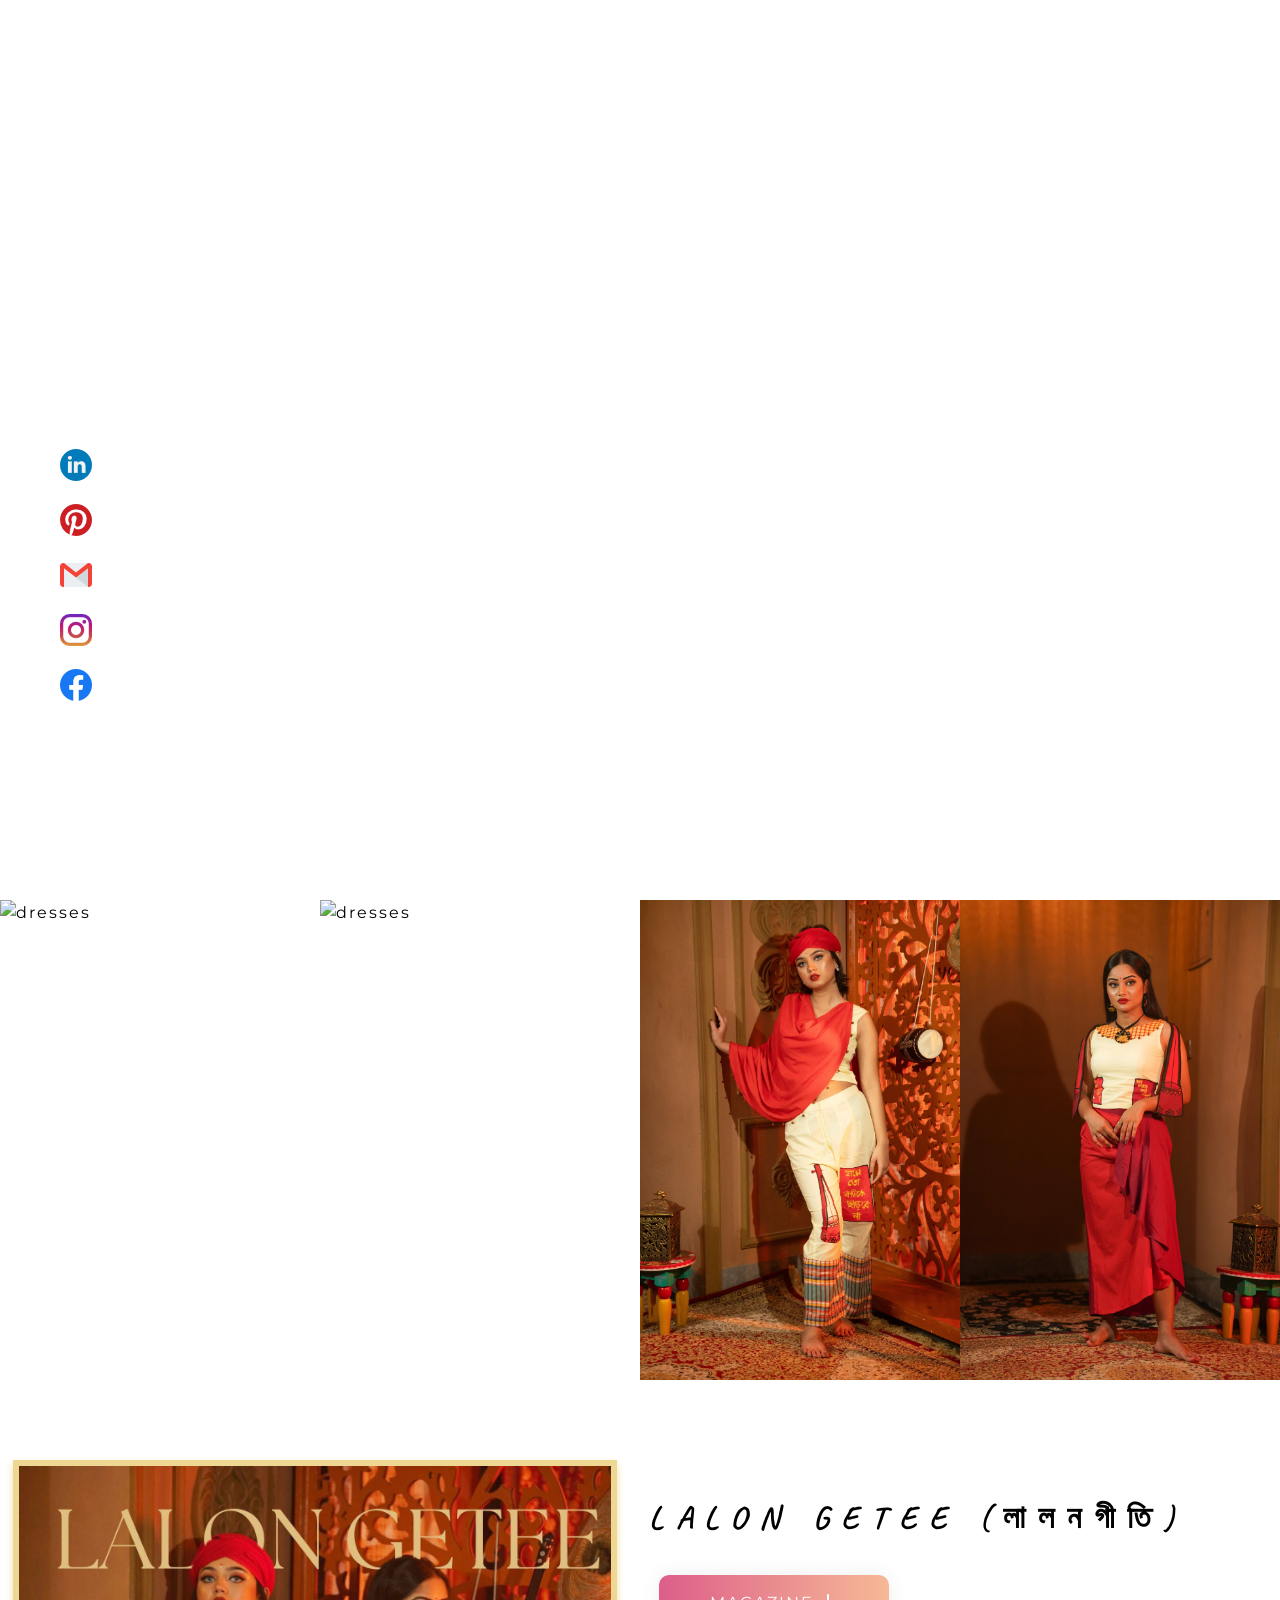
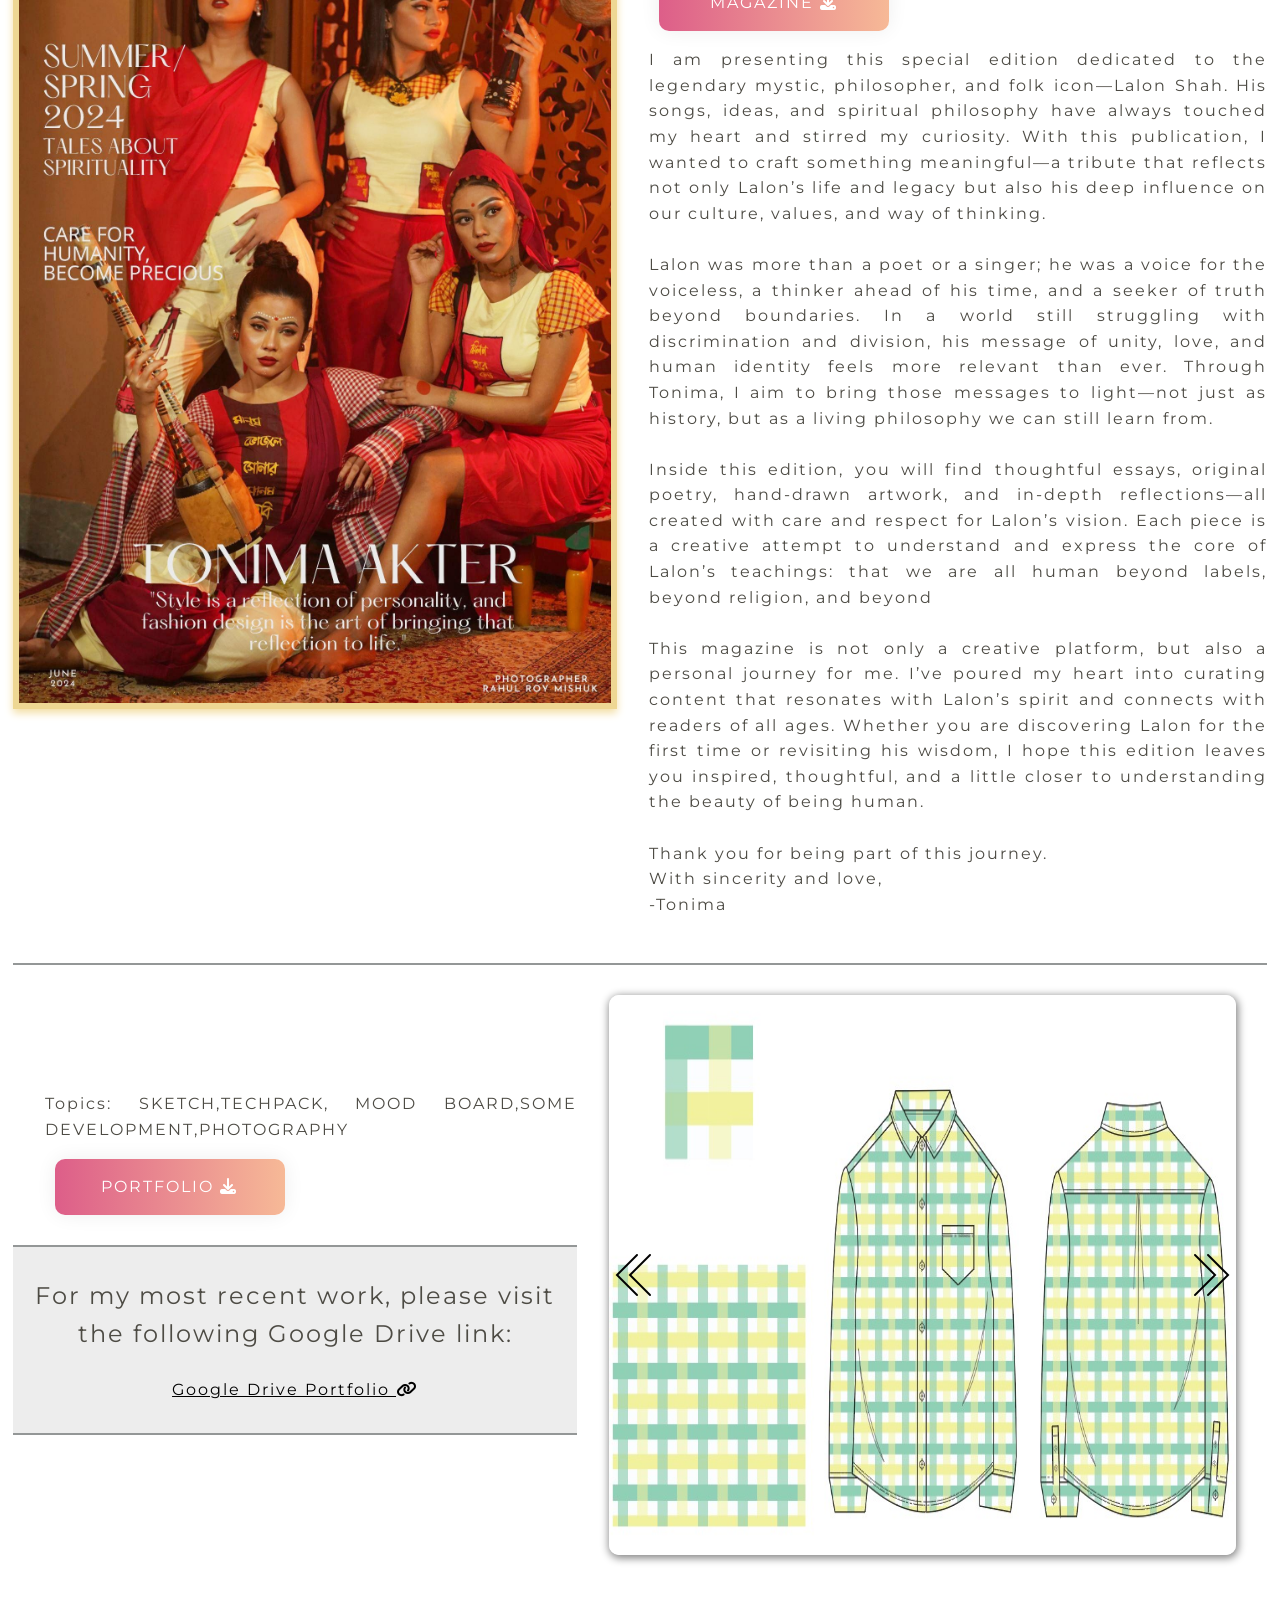
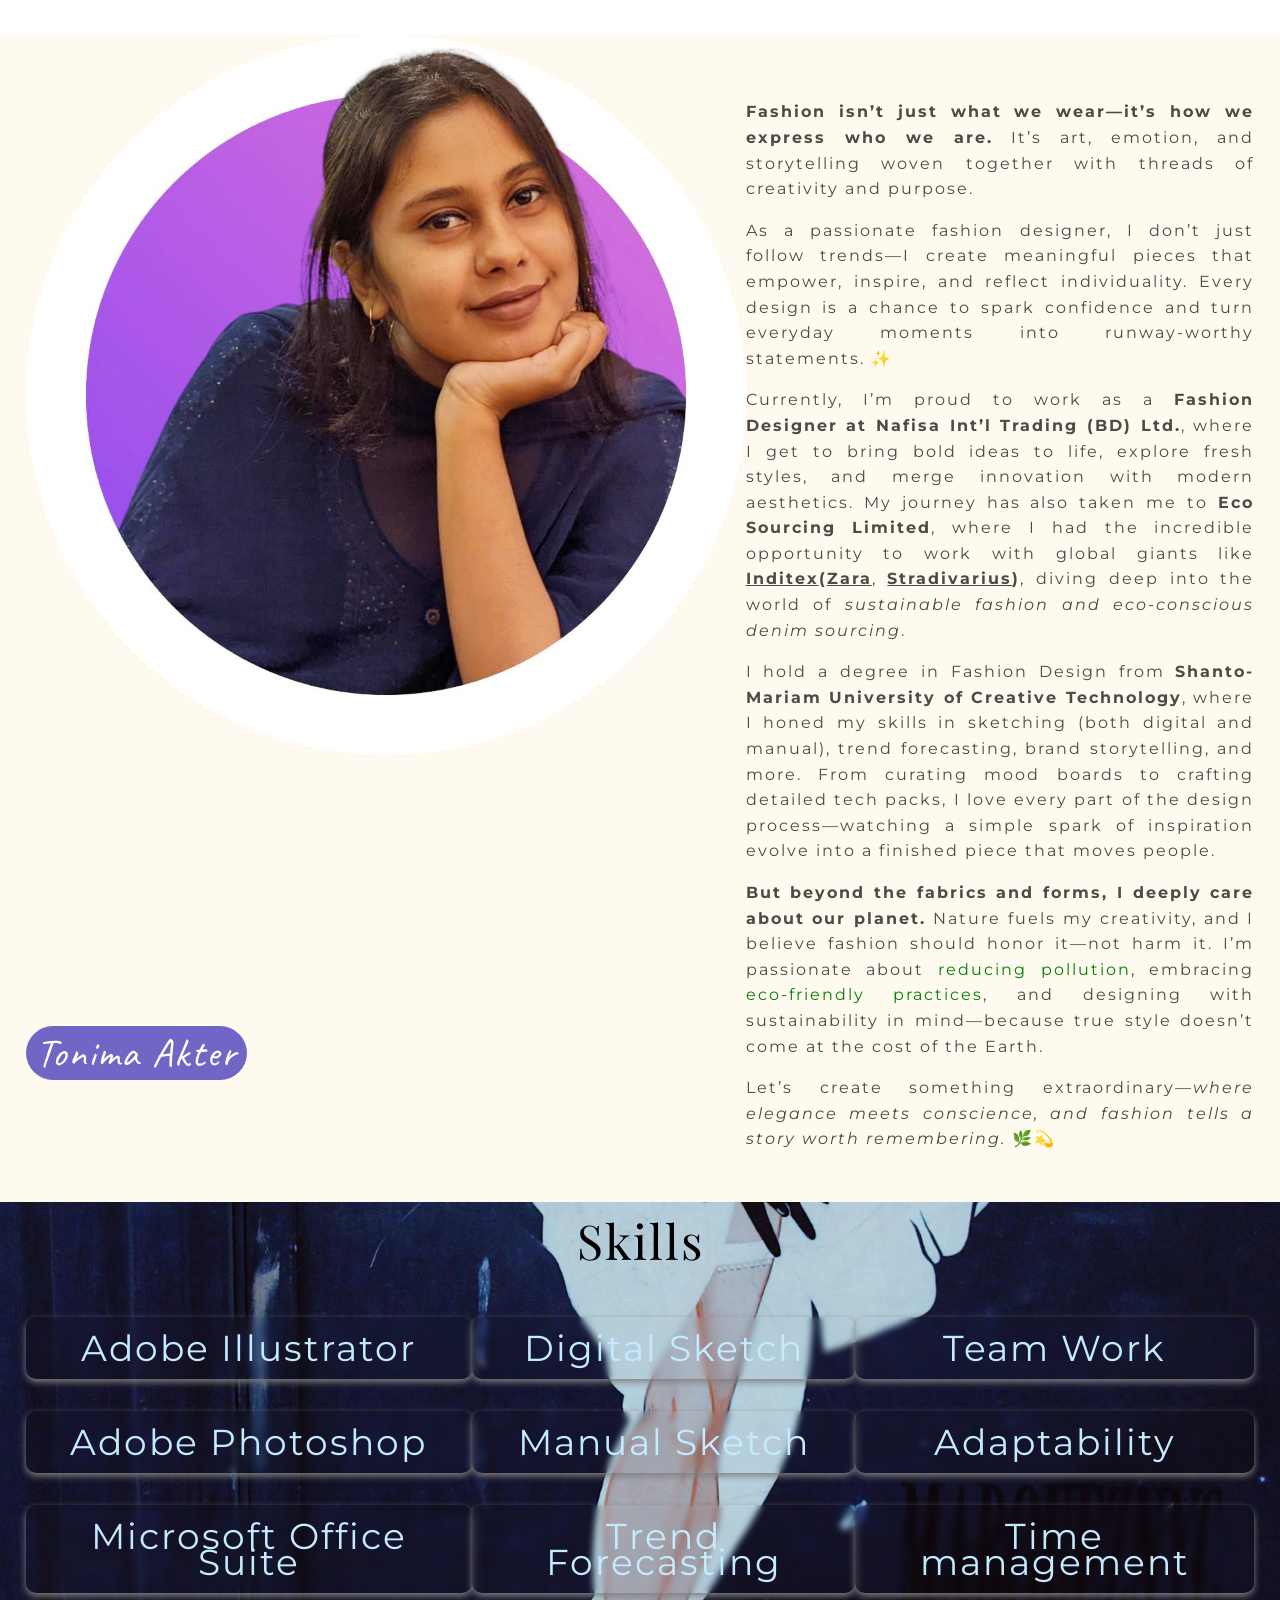
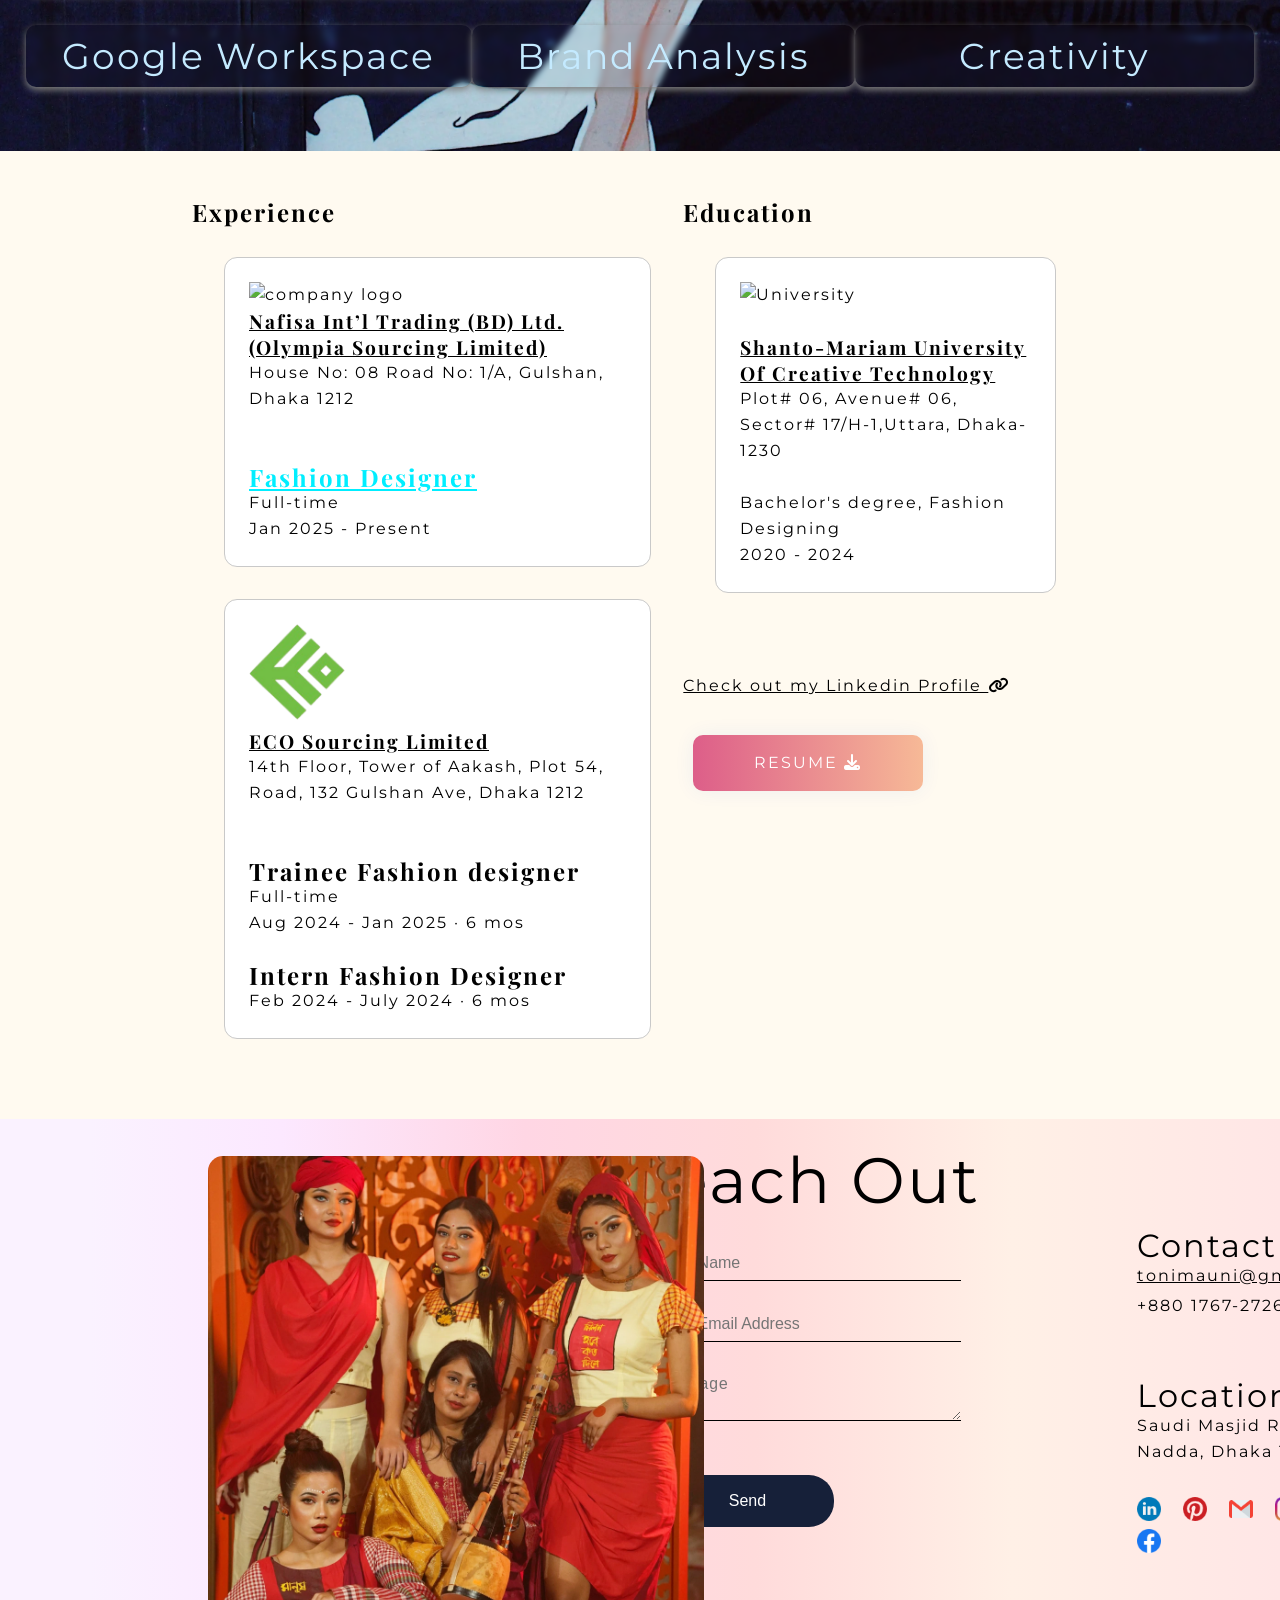
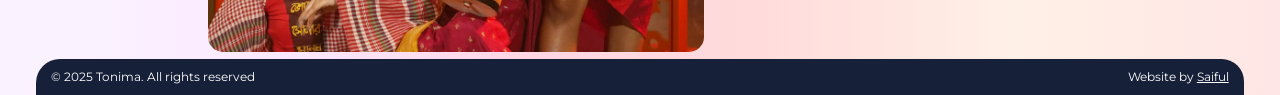
==== index.html @ 394fd393 "preloder added" ====
<!DOCTYPE html>
<html lang="en">
<head>
    <!-- logo in tab -->
    <link rel="icon" type="image/png" sizes="48x48" href="Media/icons/icons8-fashion-100.png">

    <link rel="preload" as="video" href="Media/home-bg.mp4" type="video/mp4">
    <link rel="preconnect" href="https://fonts.googleapis.com">
    <link rel="preconnect" href="https://fonts.gstatic.com" crossorigin>



    <meta name="author" content="Saiful Islam">
    <meta charset="UTF-8">
    <meta name="viewport" content="width=device-width, initial-scale=1.0">
<!-- google font -->
    <link rel="preconnect" href="https://fonts.googleapis.com">
    <link rel="preconnect" href="https://fonts.gstatic.com" crossorigin>
    <link href="https://fonts.googleapis.com/css2?family=Caveat:wght@400..700&family=Montserrat:ital,wght@0,100..900;1,100..900&family=Playfair+Display:ital,wght@0,400..900;1,400..900&family=Roboto:ital,wght@0,100..900;1,100..900&display=swap" rel="stylesheet">

    <!-- font awesome -->
    <link rel="stylesheet" href="https://cdnjs.cloudflare.com/ajax/libs/font-awesome/6.5.1/css/all.min.css">

    <link rel="stylesheet" href="Style/style.css">
    <link rel="stylesheet" href="Style/header.css">
    <link rel="stylesheet" href="Style/footer.css">


    <title>Home</title>
</head>
<body>
    <header id="Pageheader" class="PageheaderClass">
        <div class="head_div">
            <div class="side_nav_btn">
                <button class="menu_btn menu_btn_click "><img src="Media/icons/icons8-menu-50.png" alt="Menu"></button>
                <button class="menu_btn "><img src="Media/icons/icons8-cross-50.png" alt="Menu"></button>
            </div>
            <!-- <div class="header-links">
                <ul class="no-style links-ul nav-dark" id="navbar">
                    <li><a href="#home" class="nav active">Home</a></li>
                    <li><a href="#works" class="nav">Works</a></li>
                    <li><a href="#about" class="nav">About</a></li>
                    <li><a href="#skills" class="nav">Skills</a></li> 
                    <li><a href="#resume" class="nav">Resume</a></li>
                    <li><a href="#contact" class="nav">Contact</a></li>
                </ul>
            </div> -->
        </div>
        <div class="side_nav_div">
            <div>
                <div class="side_bar_div">
                    <img class="side_bar_div" src="Media/side-bar-logo.png" alt="">
                </div>
                <nav class="side_nav">
                    <ul class="no-style">
                        
                        <!-- <li class="side_li"><a class="side_nav_a" href="index.html">Home</a></li> -->
                        <li class="side_li"><a class="side_nav_a" href="/editorial-fashion-shots">Editorial Fashion Shots (Lalon Geetee)</a></li>
                        <li class="side_li"><a class="side_nav_a" href="/university-projects">University Projects</a></li>
                        <li class="side_li"><a class="side_nav_a" href="/sketche">Sketch</a></li>
                        <li class="side_li"><a class="side_nav_a" href="/techpack">Techpack</a></li>
                        <li class="side_li"><a class="side_nav_a" href="/mood-board">Mood Board</a></li>
                        <li class="side_li"><a class="side_nav_a" href="/photography">Photography</a></li>

                    </ul>
                </nav>
            </div>
            <div class="scroll-indicator side_bar_Scroll_indicator"></div>
         </div>
         <div class="block_right_div">

         </div>
    </header> 
    
    <!-- end of header -->


                                                                         <!-- section 1-->
        
    <section class="section" id="home">    
        
        <!-- Comment it because I would like to add some images designed by to -->
         <!-- back to the video bg || Date: 4 April 2025 -->
            <video autoplay loop muted playsinline id="bg-video" preload="none">
                <source src="Media/0427(3).mp4" type="video/mp4">
            </video>


            <div class="text-ontop-video">
                <div>Tonima Akter</div>
                <p class="no-style cursive_text" style="text-align: center;">Fashion Designer</p>
                <blockquote class="quote">
                    "Fashion is not just about clothing; it’s about expressing who you are without saying a word."
                </blockquote>
            </div>
            <div class="logos">
                <div><a target="_blank" href="https://www.linkedin.com/in/tonima-akter/"><img src="Media/icons/linkedin.png" alt=""></a></div>
                <div><a target="_blank" href=""><img src="Media/icons/pinterest.png" alt=""></a></div>
                <div><a target="_blank" href="https://mail.google.com/mail/?view=cm&fs=1&to=tonimauni@gmail.com&su=Hello&body=I%20have%20a%20question."><img src="Media/icons/gmail.png" alt=""></a></div>
                <div><a target="_blank" href=""><img src="Media/icons/instagram.png" alt=""></div>
                <div><a target="_blank" href="https://www.facebook.com/profile.php?id=100056696145197"><img src="Media/icons/facebook.png" alt=""></a></div>
                
            </div>

            <div class="scroll-indicator"><a href="#works">Scroll down</a></div>
        </section>
        
        <!-- preloder -->
        <div id="preloder">
            <!-- fatch preloder -->
        </div>


                                                        <!-- section 2-->
        <section class="section" id="works">
            <!-- new added || Date: 17 April 2025 -->

            <div class="dresses_div_Parent">

                <div class="dresses_div img-container" id="dresses_div_1">
                    <img loading="lazy" src="Media/dresses/1.webp" alt="dresses" class="dress_img ">
                    <div class="dress_name" style="left: 5rem;">
                        <div>সাধনা সংগ্রাম</div>
                        <p class="no-style cursive_text">"The Struggle of Devotion"</p>
                    </div>
                    <!-- <img src="../Media//dresses/11.jpg" alt="dresses" class="dress_img displayNan"> -->
                </div>
                <div class="dresses_div img-container" id="dresses_div_2">
                    <img loading="lazy" src="Media/dresses/2.webp" alt="dresses" class="dress_img">
                    <!-- <img src="../Media//dresses/22.jpg" alt="dresses" class="dress_img displayNan"> -->
                    <div class="dress_name">
                        <div>প্রেম যত্ন</div>
                        <p class="no-style cursive_text">"Nurturing Love"</p>
                    </div>
                </div>
                <div class="dresses_div img-container" id="dresses_div_3">
                    <img loading="lazy" src="Media/dresses/3.webp" alt="dresses" class="dress_img">
                    <!-- <img src="../Media//dresses/33.jpg" alt="dresses" class="dress_img displayNan"> -->
                    <div class="dress_name">
                        <div>বিদ্রোহী বাউল</div>
                        <p class="no-style cursive_text">"The Rebel Baul"</p>
                    </div>
                </div>
                <div class="dresses_div img-container" id="dresses_div_4">
                    <img loading="lazy" src="Media/dresses/4.webp" alt="dresses" class="dress_img">
                    <!-- <img src="../Media//dresses/44.jpg" alt="dresses" class="dress_img displayNan"> -->
                    <div class="dress_name">
                        <div>মনের রঙ</div>
                        <p class="no-style cursive_text">"Color of the Mind"</p>
                    </div>
                </div>


            </div>





            <div class="works-content">
                
                <div class="magazin_section">

                    <div class="magazin">
                        <img loading="lazy" src="Media/preview-min.jpg" alt="">
                    </div>

                    <!-- topic and btn -->
                    <div class="works-texts">
                        <p class="cursive_text" style="color: black;">
                        LALON GETEE (লালনগীতি)
                        </p>
                        <a href="Media/Tonima - Lalon - magazin.pdf" download target="_blank" class="btn-grad">magazine <i class="fa-solid fa-download"></i></a>
                        <p style="text-align: justify;">I am presenting this special edition dedicated to the legendary mystic, philosopher, and folk icon—Lalon Shah. His songs, ideas, and spiritual philosophy have always touched my heart and stirred my curiosity. With this publication, I wanted to craft something meaningful—a tribute that reflects not only Lalon’s life and legacy but also his deep influence on our culture, values, and way of thinking. <br><br>

                            Lalon was more than a poet or a singer; he was a voice for the voiceless, a thinker ahead of his time, and a seeker of truth beyond boundaries. In a world still struggling with discrimination and division, his message of unity, love, and human identity feels more relevant than ever. Through Tonima, I aim to bring those messages to light—not just as history, but as a living philosophy we can still learn from. <br><br>
                            
                            Inside this edition, you will find thoughtful essays, original poetry, hand-drawn artwork, and in-depth reflections—all created with care and respect for Lalon’s vision. Each piece is a creative attempt to understand and express the core of Lalon’s teachings: that we are all human beyond labels, beyond religion, and beyond <br><br>
                            
                            This magazine is not only a creative platform, but also a personal journey for me. I’ve poured my heart into curating content that resonates with Lalon’s spirit and connects with readers of all ages. Whether you are discovering Lalon for the first time or revisiting his wisdom, I hope this edition leaves you inspired, thoughtful, and a little closer to understanding the beauty of being human. <br>
                            <br>
                            Thank you for being part of this journey.
                            <br>
                            With sincerity and love,
                            <br>
                            -Tonima</p>
                
                    </div>

                    

                    <!-- slider -->
                    

                </div>
                
                <hr style="height: 2px; background-color: rgb(148, 151, 151); border: none; margin: 30px 0;">
                
                <div class="techpack-parent">

                                        <div class="techpack_text">

                        <div class="works-texts">
                            <p>
                                Topics: SKETCH,TECHPACK, MOOD BOARD,SOME DEVELOPMENT,PHOTOGRAPHY
                            </p>
                            <a href="Media/Tonima - PORTFOLIO.pdf" download target="_blank" class="btn-grad">Portfolio <i class="fa-solid fa-download"></i></a>
                        </div>
    
                        <div style="background-color: #ededed; text-align: center;">
                            <hr style="height: 2px; background-color: rgb(148, 151, 151); border: none; margin: 30px 0;">
                            <p style="font-size: 1.5em;text-align: center;">
                                For my most recent work, please visit the following Google Drive link: 
                            </p>
                            <a href="" download target="_blank" style="text-decoration: underline;">Google Drive Portfolio <i class="fa-solid fa-link"></i></a>
                            <hr style="height: 2px; background-color: rgb(148, 151, 151); border: none; margin: 30px 0;">
                        </div>

                    </div>
                    
                    <div class="slider-wrapper" id="sliderWrapper">
                        <div class="works-content-img slider" id="slider">
                            <img loading="lazy" src="Media/techpack 1.jpg" alt="model image" class="work-image card">
                            <img loading="lazy" src="Media/techpack 2.jpg" alt="model image" class="work-image card">
                            <img loading="lazy" src="Media/techpack 1.png" alt="model image" class="work-image card">
                            <img loading="lazy" src="Media/techpack 2.png" alt="model image" class="work-image card">
                            <img loading="lazy" src="Media/techpack 3.png" alt="model image" class="work-image card">
                            <img loading="lazy" src="Media/techpack 4.png" alt="model image" class="work-image card">
                            <img loading="lazy" src="Media/techpack 5.png" alt="model image" class="work-image card">
                            <img loading="lazy" src="Media/techpack 6.png" alt="model image" class="work-image card">
                            <img loading="lazy" src="Media/techpack 7.png" alt="model image" class="work-image card">
                            <img loading="lazy" src="Media/techpack 8.png" alt="model image" class="work-image card">
                            <img loading="lazy" src="Media/techpack 9.png" alt="model image" class="work-image card">
                            <img loading="lazy" src="Media/techpack 10.png" alt="model image" class="work-image card">

                        </div>              
                        <div class="nav-buttons">
                            <button onclick="prevSlide()"><img src="Media/icons/icons8-double-left.png" alt=""></button>
                            <button onclick="nextSlide()"><img src="Media/icons/icons8-double-right-50.png" alt=""></button>
                        </div>
                    </div>
                </div>
            </div>
        </section>

                                                                             <!-- section 3-->
        <section class="section" id="about">
            <!-- <div class="head">About</div> -->
            <div class="main-content">
                <div class="about-content ">
                    <div class="profile-img-div">
                        <img src="Media/profile-img.jpg" alt="Profile image" class="profile-img">
                    </div>

                    <div class="about-text">
                        <p><strong>Fashion isn’t just what we wear—it’s how we express who we are.</strong> It’s art, emotion, and storytelling woven together with threads of creativity and purpose.</p>

                        <p>As a passionate fashion designer, I don’t just follow trends—I create meaningful pieces that empower, inspire, and reflect individuality. Every design is a chance to spark confidence and turn everyday moments into runway-worthy statements. ✨</p>

                        <p>Currently, I’m proud to work as a <strong>Fashion Designer at Nafisa Int’l Trading (BD) Ltd.</strong>, where I get to bring bold ideas to life, explore fresh styles, and merge innovation with modern aesthetics. My journey has also taken me to <strong>Eco Sourcing Limited</strong>, where I had the incredible opportunity to work with global giants like <strong><a class="underline" href="https://www.indetex.be/en" target="_blank">Inditex</a></strong><strong>(<a class="underline" href="https://www.zara.com/ww/" target="_blank">Zara</a></strong>, <strong><a class="underline" href="https://www.stradivarius.com/" target="_blank">Stradivarius</a>)</strong>, diving deep into the world of <em>sustainable fashion and eco-conscious denim sourcing</em>.</p>

                        <p>I hold a degree in Fashion Design from <strong>Shanto-Mariam University of Creative Technology</strong>, where I honed my skills in sketching (both digital and manual), trend forecasting, brand storytelling, and more. From curating mood boards to crafting detailed tech packs, I love every part of the design process—watching a simple spark of inspiration evolve into a finished piece that moves people.</p>

                        <p><strong>But beyond the fabrics and forms, I deeply care about our planet.</strong> Nature fuels my creativity, and I believe fashion should honor it—not harm it. I’m passionate about <span style="color: green;">reducing pollution</span>, embracing <span style="color: green;">eco-friendly practices</span>, and designing with sustainability in mind—because true style doesn’t come at the cost of the Earth.</p>

                        <p>Let’s create something extraordinary—<em>where elegance meets conscience, and fashion tells a story worth remembering.</em> 🌿💫</p>
                        
                        <span class="img-name">Tonima Akter</span>
                    </div>
                </div>
                                 
            </div>
        </section>
                                                             <!-- section 4-->
        <section class="section skills_section" id="skills">
            <div class="head">
                Skills
            </div>
            <div class="main-content skill-content">
                <div class="skill skill-1" >
                    <div class="skill_div">
                        <!-- <img src="../Media/icons/illustrator.png" class="skill-icon" alt=""> -->
                        <div>Adobe Illustrator</div>
                    </div>
                    <div class="skill_div">
                        <!-- <img src="../Media/icons/photoshop.png" class="skill-icon" alt=""> -->
                        <div>Adobe Photoshop</div>
                    </div>
                    <div class="skill_div">
                        <!-- <img src="../Media/icons/office.png" class="skill-icon" alt=""> -->
                        <div>Microsoft Office Suite</div>
                    </div>
                    <div class="skill_div">
                        <!-- <img src="../Media/icons/google.png" class="skill-icon" alt=""> -->
                        <div>Google Workspace</div>
                    </div>
                </div>
                <div class="skill skill-2" >
                    <div class="skill_div">
                        <!-- <img src="../Media/icons/fashion-sketch.png" class="skill-icon" alt=""> -->
                        <div>Digital Sketch</div>
                    </div>
                    <div class="skill_div">
                        <!-- <img src="../Media/icons/color-palette.png" class="skill-icon" alt=""> -->
                        <div>Manual Sketch</div>
                    </div>
                    <div class="skill_div">
                        <!-- <img src="../Media/icons/trending.png" class="skill-icon" alt=""> -->
                        <div>Trend Forecasting</div>
                    </div>
                    <div class="skill_div">
                        <!-- <img src="../Media/icons/competitors.png" class="skill-icon" alt=""> -->
                        <div>Brand Analysis</div>
                    </div>
                </div>
                <div class="skill skill-3" >
                    <div class="skill_div">
                        <!-- <img src="../Media/icons/partners.png" class="skill-icon" alt=""> -->
                        <div>Team Work</div>
                    </div>
                    <div class="skill_div">
                        <!-- <img src="../Media/icons/adaptation.png" class="skill-icon" alt=""> -->
                        <div>Adaptability</div>
                    </div>
                    <div class="skill_div">
                        <!-- <img src="../Media/icons/chronometer.png" class="skill-icon" alt=""> -->
                        <div>Time management</div>
                    </div>
                    <div class="skill_div">
                        <!-- <img src="../Media/icons/creativity.png" class="skill-icon" alt=""> -->
                        <div>Creativity</div>
                    </div>
                </div>
            </div>
        </section>


        <section class="section"id="resume">  <!-- section  5 -->
            <div id="resume_div">
                <div class="experienc">
                    <h1>Experience</h1>

                    <div class="experience_info">
                        <div class="company_title">
                            <img src="https://i0.wp.com/janngroup.com.bd/wp-content/uploads/2022/05/Jann_Group.png?fit=508125&ssl=1" alt="company logo">
                            <h5 class="company_name" title="sister concern of JANN Group" style="text-decoration: underline;"><a href="https://nafisabd.com/" target="_blank">Nafisa Int’l Trading (BD) Ltd.</a>   <a href="https://olympiasourcing.com/" target="_blank">(Olympia Sourcing Limited)</a></h5>
                            <span>House No: 08 Road No: 1/A, Gulshan, Dhaka 1212</span>
                        </div>
                        <br><br>
                        <h2 title="Visiting Card" class="current_job">Fashion Designer</h2>
                        <img title="Visiting Card" class="office_card" src="Media/tonima card.png" alt="">
                        <span>Full-time</span><br>
                        <span>Jan 2025 - Present</span>
                    </div>

                    <div class="experience_info">
                        <div class="company_title">
                            <img src="Media/eco logo.png" alt="company logo" style="margin: auto; width: 6rem;">
                            <h5 class="company_name" style="text-decoration: underline;"><a href="https://www.ecosourcing.org/" target="_blank">ECO Sourcing Limited</a></h5>
                            <span>14th Floor, Tower of Aakash, Plot 54, Road, 132 Gulshan Ave, Dhaka 1212</span>
                        </div>
                        <br><br>
                        <h2>Trainee Fashion designer</h2>
                            <span>Full-time</span>
                            <br>
                        <span>Aug 2024 - Jan 2025 · 6 mos</span>
                        
                        <br><br>
                        <h2>Intern Fashion Designer</h2>
                        <span>Feb 2024 - July 2024   · 6 mos</span>
                    </div>
                </div>
                
                <div class="education">
                    <h1>Education</h1>
                    <div class="experience_info">
                        <div class="company_title">
                            <img src="https://smuct.ac.bd/wp-content/uploads/2020/10/SMUCT-Logo-1-Converted.png" alt="University">
                            <br><br><h5 style="text-decoration: underline;" class="company_name"><a href="https://smuct.ac.bd/">Shanto-Mariam University Of Creative Technology</a></h5>
                            <span>Plot# 06, Avenue# 06, Sector# 17/H-1,Uttara, Dhaka-1230</span>
                        </div>
                        <br>
                        <span>Bachelor's degree, Fashion Designing</span>
                        <br>
                        <span>2020 - 2024</span>
                    </div>

                    <div class="resume_download">
                        <a href="https://www.linkedin.com/in/tonima-akter/" style="text-decoration: underline;" target="_blank">Check out my Linkedin Profile <i class="fa-solid fa-link"></i></a>
                        <br><br>
                        <a href="Media/Tonima - Resume.pdf" target="_blank" class="btn-grad">Resume <i class="fa-solid fa-download"></i></a>
                    </div>

                </div>
            </div>
        </section>

        <section class="section" id="contact">  <!-- section  6 -->
            <div class="contact_div">
                <div class="contact_img">
                    <img src="Media/contact img.webp" alt="">
                </div>

                <div class="contact_form">
                    <div class="contact_head">Reach Out</div>

                    <div class="contact_left">
                        <div class="form">
                            <form action="https://formspree.io/f/mldbdroa" method="POST" id="myForm">
                                <!-- <label for="name">Full Name</label> -->
                                <input placeholder="Your Name" type="text" id="name" name="username"  required/>
                              
                                <!-- <label for="email">E-mail</label> -->
                                <input placeholder="Your Email Address" type="email" id="email" name="useremail"  required/>
                              
                                <!-- <label for="message">Message</label> -->
                                <textarea placeholder="Message" id="message" name="usermessage" rows="2" required></textarea>
                              
                                <button type="submit" class="submit_btn">Send</button>
                              </form>
                        </div>
    
                        <div class="contact_info">
                            <div class="email">
                                <div class="contact_info_head">Contact</div>
                                <a href="https://mail.google.com/mail/?view=cm&fs=1&to=tonimauni@gmail.com&su=Hello&body=I%20have%20a%20question." target="_blank" style="text-decoration: underline;">tonimauni@gmail.com</a>
                                <br><span style="display: inline-block;  padding-top: 4px;">+880 1767-272676</span>
                            </div>
    
                            <div class="location">
                                <div class="contact_info_head">Location</div>
                                <span>Saudi Masjid Road, Nadda, Dhaka 1212</span>
                            </div>
                            <div class="social_links">
                                <a target="_blank" href="https://www.linkedin.com/in/tonima-akter/"><img src="Media/icons/linkedin.png" alt=""></a>
                                <a target="_blank" href=""><img src="Media/icons/pinterest.png" alt="">
                                <a target="_blank" href="https://mail.google.com/mail/?view=cm&fs=1&to=tonimauni@gmail.com&su=Hello&body=I%20have%20a%20question."><img src="Media/icons/gmail.png" alt=""></a>
                                <a target="_blank" href=""><img src="Media/icons/instagram.png" alt="">
                                <a target="_blank" href=""><img src="Media/icons/facebook.png" alt=""></a>
                            </div>
                        </div>
                    </div>
                </div>
            </div>
        </section>
        
        <footer id="pageFooter">
            <!-- fetch footer -->
        </footer>

        <!-- script -->
</body>
<script src="javaScript/javascript.js" defer></script>   
<script src="javaScript/header.js" defer></script>   
</html>
---- Style/style.css ----
/* Style the entire scrollbar */
::-webkit-scrollbar {
  width: 4px; /* Vertical scrollbar width */
  height: 4px; /* Horizontal scrollbar height */
}

/* Style the scrollbar track (background) */
::-webkit-scrollbar-track {
  background: rgba(255, 211, 117, 0);
}

/* Style the scrollbar thumb (draggable part) */
::-webkit-scrollbar-thumb {
  background: #b8b8b8; /* Dark gray color for the thumb */
  border-radius:10%; /* Rounded corners for the thumb */
}

/* Style the thumb when hovered */
::-webkit-scrollbar-thumb:hover {
  background: #555; /* Darker thumb color when hovered */
}

/* Optional: Change the scrollbar corner (where horizontal and vertical meet) */
::-webkit-scrollbar-corner {
  background: #ffffff00; /* Same as track color */
}

html {
scroll-behavior: smooth;
overscroll-behavior: contain;
}
body {
  margin: 0px;
  padding: 0px;
  /* background-color: #1A2227; */
  counter-reset: rgb(0, 0, 0);
  /* font-family: "Roboto", sans-serif; */
  font-family: "Montserrat", sans-serif;
  overflow-x: scroll;
  /* color: #E0E0E0; */
  
  cursor: url('../Media/cursor.png'), auto;  
  /* scroll-behavior: smooth; */

}
p{
  font-family: "Montserrat", sans-serif;
  letter-spacing: 2px;
  line-height: 1.6;
  /* color: #d9d9d9;
   */
   /* color: black; */
   color: #4d4b44;
   text-align: justify;
}
/* a:hover {
  cursor: url('../Media/cursor-link.png'), pointer;
} */
/* cursor design */
/* .cursor-dot{ 
width: 5px;
height: 5px;
background-color: white;
}
.cursor-outlin{
width: 30px;
height: 30px;
border: 2px solid hsla(0, 0%, 100%, 0.5);
}
.cursor-style {
position: fixed;
top: 0;
left: 0;
transform: translate(-50%, -50%);
border-radius: 50%;
z-index: 1;
pointer-events: none;
} */


a {
  all: unset; /* Removes all inherited and default styles */
  text-decoration: none; /* Removes underline */
  color: inherit; /* Uses the parentÃƒÆ’Ã‚Â¢ÃƒÂ¢Ã¢â‚¬Å¡Ã‚Â¬ÃƒÂ¢Ã¢â‚¬Å¾Ã‚Â¢s text color */
  cursor: pointer; /* Keeps the clickable behavior */
  /* text-shadow: 0 0 3px black; */
}
.underline {
  text-decoration: underline;
}
button {
  background: none;
  border: none;
  box-shadow: none;
  padding: 0;
  margin: 0;
  font: inherit;
  color: inherit;
  outline: none;
  cursor: pointer;
  appearance: none;
}

/* Clean hover/focus/active states */
button:hover,
button:focus,
button:active {
  background: none;
  border: none;
  box-shadow: none;
  outline: none;
}
button img {
  display: block;
  pointer-events: none; /* ensures the image doesnâ€™t block button clicks */
}

.active {
  color: #0ef;
}

.links-ul > li {
  display: inline;
  padding: 0 1rem;
}

/* end of header */
/* ````````````````````````section Home ```````````````````````````` */

                      /* Video bg*/
#bg-video {
  position: relative;
  top: 0;
  left: 0;
  width: 100%;
  height: 100%;
  object-fit: cover; /* Ensures it covers the screen */
  z-index: -1; /* Sends it behind other content */
  /* opacity: 0.9; */
}
.text-ontop-video{
  position: absolute;
  top: 50%;
  left: 50%;
  transform: translate(-50%, -50%); /* Center text */
  color: white;
  /* font-size: 2rem;
  font-weight: bold; */
  text-align: center;
  z-index: 1; /* Ensures text stays above video */
}
.text-ontop-video > div {
  font-family: "Montserrat", sans-serif;
  font-optical-sizing: auto;
  font-style: normal;
  font-size: 4em;
  font-weight: 400;
}
.cursive_text {
  font-family: 'Caveat', cursive;
  /* margin-bottom: 1.6em; */
  font-size: 2em;
  font-weight: bold;
  letter-spacing: 0.4em;
  color: white;
}
.quote {
font-family: "Playfair Display", serif;
font-size: 2em;
letter-spacing: 4px;
}

                      /* main pages */
/* #home {
  background-image: url('../Media/Home Page.jpg');
  background-size: cover;
  background-position: center;
  position: relative;
} */
section#home {
  height: 100vh;
}
.homePage-main {
  width: 100vw;
  height: 100vh;
  /* background-color: black; */
}

.test {
  height: 100vh;
}   

/* scrolling navigation */
a:hover {
transition: 0.5s;
color: #0ef
}

.logos {position: absolute;bottom: 186px;left: 60px;}
.logos {
font-size: 1.8em;
}
.logos div {
padding: 10px 0;
}

section {
  /* height: 100vh; */
  /* transition: background-color 0.5s ease, color 0.5s ease; */
  letter-spacing: 2px;
  line-height: 26px;
}

section:nth-child(odd) {
  background-color:#fffaf0;
}

/* ``````````````section Work````````````````````````````````` */
#works {
  /* background-image: url('../Media/work-img.JPG'); 
  background-size: cover; 
  background-position: center;
  background-repeat: no-repeat; */
  /* height: 265vh !important; */
}

.works-content {
  width: 98%;
  margin: auto;
  padding-bottom: 5rem;
}
.dresses_div_Parent {
  /* cursor: url('../Media/icons/zoom\ in.png'), auto; */
  display: flex;
}

/*Model img hover*/
/* I just remove the 2nd img and add zoom to based img Date: 18 april 2025 */
.img-container {
  position: relative;
  width: 100%;
  max-width: 30rem;
  aspect-ratio: 2 / 3;
  overflow: hidden;
  /* align-items: center; */
}

.dress_img {
  width: 100%;
  height: 100%;
  /* object-fit: cover; */
  pointer-events: auto;
  transition: transform 0.3s ease;
  transform-origin: center center;
}

.dress_name {
  position: absolute;
  z-index: 2;
  color: #000000;
  top: 40rem;
  /* text-align: center; */
  align-items: center;
  left: 8rem;
}
.dress_name > div {

/* font-size: 1rem; */

color: #dab86e;

font-weight: 500;

text-shadow: 0 0 3px black;

font-weight: bolder;

text-align: center;
}
.dress_name> p {
  
font-size: 1em;
  
color: #fee7b5;
}

/* megazin preview image */
.magazin > img {
  width: 37rem;
  border: 6px solid #eed793;
  box-shadow: 0 4px 8px #f3dea3;
}



  

.works-texts {
  /* margin-top: 15rem; */
  /* text-align: center; */
  /* width: 60%; */
  margin-left: 2rem;
}

.magazin_section{
  display: flex;
  justify-content: space-around;
  /* width: 90%; */
  /* margin: auto; */
  margin-top: 5rem;
}

.works-content-img.techpack-div {
  display: flex
;
  justify-content: space-around;
}


.slider-wrapper {
  width: 100%;
  max-width: 50%;
  overflow: hidden;
  position: relative;
  border-radius: 10px;
  margin: 0 auto;
  box-shadow: 1px 2px 8px 1px gray;
  /* height: 45rem; */
}

.slider {
  display: flex;
  transition: transform 0.5s ease-in-out;
  will-change: transform;
}

.card {
  flex: 0 0 100%;
  max-width: 100%;
  /* object-fit: cover; */
  height: 35rem;
}


.nav-buttons {
  position: absolute;
  top: 50%;
  width: 100%;
  display: flex;
  justify-content: space-between;
  transform: translateY(-50%);
  pointer-events: none;
}

.nav-buttons button {
  pointer-events: auto;
  /* background: rgba(0, 0, 0, 0.5); */
  border: none;
  color: white;
  /* padding: 10px 20px; */
  font-size: 20px;
  border-radius: 5px;
  cursor: pointer;
  /* all: unset; */
  cursor: pointer;
}



/* .btn-grad {background-image: linear-gradient(to right, #DD5E89 0%, #F7BB97  51%, #DD5E89  100%)}
.btn-grad {
   margin: 10px;
   padding: 15px 43px;
   text-align: center;
   text-transform: uppercase;
   transition: 0.5s;
   background-size: 200% auto;
   color: white;
   box-shadow: 0 0 20px #eee;
   border-radius: 10px;
   display: block;
   width: 7.3rem;
 }

 .btn-grad:hover {
   background-position: right center; /* change the direction of the change here */
   color: #fff;
   text-decoration: none;
 } */



.Magazinea_pdf {
  display: inline-block;
  border: 1px solid #0ef;
  margin: autos;
  align-items: center;
  padding: 1rem;
  margin-bottom: 1.2rem;
  border-radius: 0.2rem;
  background-color: rgb(222 253 255);
}
.Magazinea_pdf:hover {
  background-color: rgb(4, 83, 88);
  transition: ;
}

.techpack-parent {
  display: flex;
  justify-content: space-evenly;
}
.techpack_text {
  width: 45%;
  margin-top: 5rem;
}

.techpack {
  width: 38rem;
}

/* ``````````````````````section About ```````````````````````` */
h1, h2, h3,h4, h5, h6 .head {
  font-family: "Playfair Display", serif;
  padding: 0;
  margin: 0;
}
section .head {
  font-size: 3em;
  text-align: center;
  padding-top: 25px;
  font-family: "Playfair Display", serif;
  /* margin-bottom: 2rem; */
}
#about {

/* padding-top: 4rem; */

/* height: 200vh; */

/* margin: 3rem 0; */

/* margin-bottom: 6rem; */

/* padding-top: 1rem; */
}
.main-content {
  width: 96%;
  margin: auto;
}

.about-content {
  display: flex;
  justify-content: space-between;
  
}

.img-name {
  background-color: #6f66c5;
  padding: 2px 10px;
  border-radius: 40px;
  font-size: 2.5em;
  font-family: 'Caveat', cursive;
  position: relative;
  top: -8rem;
  left: -45rem;
  color: white;
  /* box-shadow: 1px 3px 7px 0px #dabeff; */
}
.profile-img {
  width: 45rem;
  border-radius: 50%;
}
.about-text {
  margin-top: 3rem;
}
.tonima_img {
  width: 25%; height: auto; border-radius: 8px;
}
.dress_tonima {
  display: flex;
  width: 48%;
  justify-content: space-between;
}
.dress_tonima_img {
  
width: 49%;
  
border-radius: 15px;
}
.tonima_img_last {
  grid-column: span 2; width: 50%; height: auto; border-radius: 8px;
}
.dress_info {
  text-align: justify;
  width: 48%;
  /* margin-top: 5rem; */
}
.Sunset_tonima {
  grid-column: span 2;
  width: 124%;
  height: auto;
  border-radius: 8px;
  height: 34rem;
  object-fit: cover;
  object-position: center;
  /* display: block; */
  /* background: black; */
  /* opacity: 0; */
}


/* ``````````````````````section 3``````````````````````````` */
.skills_section {
  background-image: url('../Media/skill\ bg.webp');
  background-size: cover;      /* Makes the image cover the entire element */
  background-position: center; /* Centers the image */
  background-repeat: no-repeat; /* Prevents repeating the image */
  /* position: static; */
  /* background-attachment: fixed; */
}
.skill-content {
  display: flex;
  justify-content: space-around;
  padding: 2rem 0;
}
.skill div {
  font-size: 36px;
  /* padding-bottom: 5px; */
  /* display: flex; */
  /* margin: 13px; */
  padding: 9px;
  border-radius: 10px;
}
.skill_div {
  /* background-color: rgba(255, 255, 255, 0.2); */
  backdrop-filter: blur(3px);
  -webkit-backdrop-filter: blur(8px);
  box-shadow: 0 3px 7px gray;
  border-radius: 10px;
  padding: 20px;
  margin: 2rem 0;
  color: #c4eaff;
  text-align: center;
  display: flex;
  justify-content: center;
  /* font-weight: bold; */
}
.skill-icon {
  
}

/* ---------------------------section resume 4------------------ */
#resume {
  background: #fffaf0;
}
.experienc {

}
#resume_div {
  width: 70%;
  margin: auto;
  display: flex;
  justify-content: space-between;
  padding: 3rem 0;
}
.experience_info {background: #ffffff;padding: 1.5rem;margin: 2rem;border-radius: 13px;border: 1px solid rgb(201, 201, 201);transition: 0.5s;box-shadow: 0px 0px 0px 0px #fffaf0;}
.experience_info:hover {
  box-shadow: 0px 0px 0px 0px #fffaf0;
  transform: scale(1.01);
  z-index: 3;
}
.company_name{
  
font-size: 1.2em;
}
.company_title img {
  width: 13rem;
}
.resume_download {
  margin-top: 5rem;
}
.office_card {display: none;position: absolute;width: 35rem;box-shadow: 1px 1px 6px 0px gray;left: -251px;}
.current_job {
  text-decoration: underline;
  cursor: url('../Media/cursor-link.png'), pointer;
  color: #0ef;
}



/* `````````````````````Section Contact````````````````````````````` */
#contact{
  background: #faf2ff;
  background: linear-gradient(90deg, rgba(250, 242, 255, 1) 7%, rgba(252, 232, 255, 1) 22%, rgba(255, 214, 228, 1) 41%, rgba(255, 219, 219, 1) 59%, rgba(255, 240, 230, 1) 79%, rgba(255, 230, 230, 1) 100%);
  height: 60vh;
}
.contact_div {
  display: flex;
  justify-content: space-between;
  width: 97%;
  /* background-color: #ffe3ac; */
  /* margin: auto; */
  /* border-radius: 0 0 2rem 2rem; */
}
.contact_img{
 width: 50%;
}
.contact_img img{
  width: 31rem;
  /* height: 100%; */
  position: relative;
  left: 13rem;
  /* border: 2rem solid #fee7b5; */
  top: 37px;
  border-radius: 15px;
}

form {
  font-family: sans-serif;
  /* background-color: #f1ede7; */
  /* padding: 20px; */
  width: 300px;
  /* border-top: 2px solid; */
  /* border-left: 2px solid; */
  /* padding: 1.5rem; */
}

label {
  display: block;
  margin: 20px 0 5px;
  font-weight: 500;
}

input[type="text"],
input[type="email"],
textarea {
  width: 100%;
  border: none;
  border-bottom: 1px solid #000;
  padding: 8px 0;
  background: transparent;
  font-size: 16px;
  outline: none;
  margin: 13px 0px;
}

.submit_btn {
  margin-top: 33px;
  padding: 13px 68px;
  border: none;
  background-color: #162039;
  color: #fff;
  cursor: pointer;
  border-radius: 25px;
}
.submit_btn:hover {
  background: #2b2b2b;
  border: none;
  box-shadow: none;
  outline: none;
}

.contact_left {
  display: flex;
  /* padding-left: 25rem; */
  /* border-left: 2px solid; */
  padding: 2.5rem;
  /* border-top: 1.5px solid; */
}

.contact_form {
  width: 50%;
  margin-top: 3rem;
}
.contact_head {
  font-size: 4em;
  font-family: 'Montserrat';
}
.contact_info {
  margin-left: 11rem;
}

.email {
  margin-bottom: 4rem;
}
.contact_info_head {
  font-size: 2em;
  margin-bottom: 4px;
}

.social_links {
  margin-top: 2rem;
}
.social_links a {
  
margin-right: 1rem;
  
/* font-size: 0; */
}
.social_links a img {
  
width: 1.5rem;
}

/* ````````````````````````````mobile */

@media (max-width: 768px) {
  /* home page */
  body {
    font-size: 11px;
    overflow-x: hidden;
  }
  .text-ontop-video > div {
      /* font-size: 5rem; */
  }
  .text-ontop-video {
      width: 100%;
  }
  .quote {
      margin: 0;
      padding: 0;
  }
  .logos {
      display: flex;
      position: absolute;
      top: 74%;
      left: 13%;
      justify-content: space-evenly;
      height: 3rem;
      width: 70%;
  }
  
  .dresses_div_Parent {
      display: none;
  }
  .magazin_section {
      display: block;
      padding-top: 1rem;
      margin-top: 0;
  }
  .magazin > img {
      display: block;
      width: 90%;
      margin: auto;
  }
  .works-texts {
      margin-left: 0;
      padding: 0 10px;
      text-align: left;
  }
  .cursive_text {
      letter-spacing: 0;
  }
  .btn-grad {
      margin: 0;
  }
  .techpack-parent {
      display: block;
  }
  .techpack_text {
      width: 100%; 
      margin-top: 0;
  }
  .works-content {
      padding-bottom: 2rem;
  }
  .slider-wrapper {
      max-width: 100%;
      
  }
  .card {
      height: 25rem;
  }
  .main-content {
      width: 98%;
  }
  .about-content {
      display: block;
  }
  .profile-img {
      width: 22rem;
  }
  .img-name {
      display: none;
      left: 1rem;
      top: -50rem;

  }
  .about-text {
      margin-top: 0;
      padding: 0 10px;
  }
  .skill-content {
      width: 95%;
      display: block;
      font-size: 11px;
  }
  #resume_div {
      display: block;
      width: 95%;
  }
  .resume_download {
      margin-top: 0;
      /* margin-left: 5rem; */
      width: 66%;
      margin: auto;
  }
  .contact_img {
      width: 100%;
  }
  .contact_img img {
      width: 90%;
      left: 0rem !important;
      margin: auto;
      display: block;
  }
  .contact_div {
      width: 100%;
      display: block;
      left: 0;
      top: 0;
  }
  .contact_form {
      width: 100%;
      margin-top: 3.5rem
  }
  #contact {
      height: auto;
  }
  .submit_btn {
      margin-top: 0;
  }
  .contact_head {
      margin-left: 1rem;
  }
  .contact_left {
      padding: 0rem 0rem;
      display: block;
      width: 85%;
      margin: auto;
  }
  .contact_info {
      margin-left: 0;
      margin-top: 2.5rem;
  }
  .email {
      margin-bottom: 1rem;
  }
  .social_links {
      margin-top: 0.8rem;
      padding-bottom: 0.8rem;
  }
  .experience_info {
      background: #ffffff;
      padding: 1.5rem;
      margin: 10px 0px;
      border-radius: 13px;
      border: 1px solid rgb(201, 201, 201);
      transition: 0.5s;
      box-shadow: 0px 0px 0px 0px #fffaf0;
  }

  /* ``````````````````university projects``````````````````` */
  .university_main_div {
    position: static !important;
    width: 98%;
    margin: auto;
    /* margin-top: 4rem; */
  }
  .dress_tonima {
    display: block;

  }
  .dress_tonima {
    width: 100%;
    padding-top: 75px;
  }
  .dress_tonima_img {
    width: 100%;
  }
  .dress_info {
    
width: 98%;
    
margin: auto;
    
padding-bottom: 1rem;
  }
  footer {
    position: static !important;
  }


  /* ```````````````lalon````````````````````````` */
  
}
---- Style/header.css ----
header {
  position: absolute;
  /* padding: 1.3rem 0 1rem 0px; */
  width: 100%;
  /* color: white; */
  color: black;
  /* font-weight: bold;     */
  z-index: 10;
  /* opacity: 0; */
}
.head_div {
  display: flex;
  justify-content: space-between;
  width: 95%;
  margin: auto;
}
.menu_btn {
  position: absolute;
  left: 4rem;
  top: 0rem;
  opacity: 0;
  pointer-events: none; /* Can't click hidden buttons */
  transition: opacity 0.3s ease;
  border: none;
  background: none;
  z-index: 1;
  background-color: rgba(102, 51, 153, 0);
}
.menu_btn_click {
  opacity: 1 !important;
  pointer-events: auto; /* Can click visible buttons */
  transition: 0.5s;
}
.no-style {list-style: none;margin: 0;padding: 0;margin: 17px 0;}
.links-ul {
  text-align: right;
  width: 100%;
  /* padding-top: 7px; */
  transition: 1s;
  /* margin-right: 141px; */
}
.fix-ul {
  /* padding: 0; */
  width: 100%;
  margin: 0;
}
.nav {
  color: white;
}
/* ````````````side nav``````````````` */
.side_bar_div {
  
width: 100%;
  
/* margin-top: 1rem; */
}
.side_bar_div_img {
  
}
.side_nav_div {
  width: 35%;
  background: #ffffff;
  position: absolute;
  top: 3.3rem;
  height: 100vh;
  overflow: scroll;
  white-space: nowrap;
  transform: scaleX(0);
  transform-origin: left;
  transition: 0.3s;
  opacity: 0;
}
.side_nav_div_visible {
  transform: scaleX(1);
  opacity: 1;
  position: fixed;
  top: 0;
}
.side_nav {
  
width: 78%;
  
margin: auto;
  
margin-top: 3rem;
  
margin: 4rem 0 4rem 6rem;
  
overflow: auto;
}
.side_li {

padding-bottom: 3rem;
}
.side_nav_a {
  position: relative;
  background: none;
  border: none;
  font-size: 20px;
  padding: 10px;
  cursor: pointer;
  color: black;
  overflow: hidden;

/* display: inline-block; */
}
.side_nav_a::after {
  content: '';
  position: absolute;
  left: 0;
  bottom: 0;
  width: 0;
  height: 1px;
  background: rgb(0, 0, 0);
  transition: width 0.5s ease;
}
.side_nav_a:hover::after {
  width: 100%;
}
.block_right_div {
  width: 100%;
  height: 100vh;
  position: absolute;
  right: 0px;
  top: 0;
  transform: scaleX(0);
  transform-origin: right;
  opacity: 0;
  transition: 0.3s;
  background-color: #000000;
  opacity: 0.8;
  z-index: -1;
}
.block_right_div_visible {
  transform: scaleX(1);
  opacity: 0.5;
}
/* js */
.black {
  /* color: black; */
  /* text-shadow: 0 0 3px #ffffff; */
}
.side_bar_Scroll_indicator {
  bottom: 300px !important;
}
.fixed {
  background-image: url("../Media/header bg.png");
  background-size: cover; /* Makes it cover the entire area */
  background-position: center; /* Centers the image */
  background-repeat: no-repeat;
  position: fixed;
  background-color: #873a3a;
  z-index: 3;
  width: 100%;
  transition: 0.8s;
  /* opacity: 1; */
  padding: 1.6rem 0px;
}


a {
  all: unset; /* Removes all inherited and default styles */
  text-decoration: none; /* Removes underline */
  color: inherit; /* Uses the parentÃƒÆ’Ã‚Â¢ÃƒÂ¢Ã¢â‚¬Å¡Ã‚Â¬ÃƒÂ¢Ã¢â‚¬Å¾Ã‚Â¢s text color */
  cursor: pointer; /* Keeps the clickable behavior */
  /* text-shadow: 0 0 3px black; */
}
.underline {
  text-decoration: underline;
}
button {
  background: none;
  border: none;
  box-shadow: none;
  padding: 0;
  margin: 0;
  font: inherit;
  color: inherit;
  outline: none;
  cursor: pointer;
  appearance: none;
}

/* Clean hover/focus/active states */
button:hover,
button:focus,
button:active {
  background: none;
  border: none;
  box-shadow: none;
  outline: none;
}
button img {
  display: block;
  pointer-events: none; /* ensures the image doesnâ€™t block button clicks */
}

.active {
  color: #0ef;
}

.links-ul > li {
  display: inline;
  padding: 0 1rem;
}



.scroll-indicator {
  position: absolute;
  bottom: 30px;
  left: 50%;
  transform: translateX(-50%);
  font-size: 16px;
  color: #ffffff;
  text-align: center;
  animation: bounceText 2s infinite;
}

.scroll-indicator::after {
  content: "";
  display: block;
  width: 8px;
  height: 8px;
  margin: 8px auto 0;
  border-bottom: 2px solid #ffffff;
  border-right: 2px solid #ffffff;
  transform: rotate(45deg);
  animation: bounceArrow 1.5s infinite;
}

@keyframes bounceArrow {
  0%, 20%, 50%, 80%, 100% {
    transform: rotate(45deg) translateY(0);
  }
  40% {
    transform: rotate(45deg) translateY(6px);
  }
  60% {
    transform: rotate(45deg) translateY(4px);
  }
}

@keyframes bounceText {
  0%, 100% {
    transform: translate(-50%, 0);
  }
  50% {
    transform: translate(-50%, 5px);
  }
}



/* btn design */
.btn-grad {background-image: linear-gradient(to right, #DD5E89 0%, #F7BB97  51%, #DD5E89  100%)}
.btn-grad {
   margin: 10px;
   padding: 15px 43px;
   text-align: center;
   text-transform: uppercase;
   transition: 0.5s;
   background-size: 200% auto;
   color: white;
   box-shadow: 0 0 20px #eee;
   border-radius: 10px;
   display: block;
   width: 9rem;
 }

 .btn-grad:hover {
   background-position: right center; /* change the direction of the change here */
   color: #fff;
   text-decoration: none;
 }


@media (max-width: 768px) {

  
  header {
    background-image: url("../Media/header bg.png");
    background-size: auto;
    background-position: center;
    background-repeat: no-repeat;
    position: fixed;
    background-color: #873a3a;
    z-index: 3;
    width: 100%;
    transition: 0.8s;
    /* opacity: 1; */
    padding: 1.6rem 0px;
  }
  .menu_btn img{
    width: 40px;
}
  .menu_btn {
    /* position: fixed !important; */
    top: 0.5rem;
    left: 1rem;
}
.side_nav_div {
  width: 100%;
}
.side_nav {
  width: 90%;
  margin: auto;
  margin-top: 10px;
}
.no-style {
  margin: 0;
}
.side_li {
  padding-bottom: 20px;
}


}

/* Preloader styling */
#preloader {
  position: fixed;
  left: 0;
  top: 0;
  width: 100%;
  height: 100%;
  z-index: 9999;
  background-color: #fff; /* You can change background */
  display: flex;
  justify-content: center;
  align-items: center;
  background: linear-gradient(90deg, rgba(250, 242, 255, 1) 7%, rgba(252, 232, 255, 1) 22%, rgba(255, 214, 228, 1) 41%, rgba(255, 219, 219, 1) 59%, rgba(255, 240, 230, 1) 79%, rgba(255, 230, 230, 1) 100%);

}

/* GIF styling */
.preloader-gif {
  width: 12rem; /* Adjust size */
  /* height: auto; */
}
---- Style/footer.css ----
/* `````````````````````footer``````````````````````` */
footer {
    background: #faf2ff;
    background: linear-gradient(90deg, rgba(250, 242, 255, 1) 7%, rgba(252, 232, 255, 1) 22%, rgba(255, 214, 228, 1) 41%, rgba(255, 219, 219, 1) 59%, rgba(255, 240, 230, 1) 79%, rgba(255, 230, 230, 1) 100%);
    /* position: absolute; */
    /* width: 100%; */
    /* bottom: 0; */
  }
  .footer_div {
    
  background: #162039;
    
  width: 92%;
    
  height: 1rem;
    
  margin: auto;
    
  border-radius: 1.5rem 1.4rem 0rem 0rem;
    
  text-align: center;
    
  color: white;
    
  padding: 10px 15px 10px 15px;
    
  display: flex;
    
  justify-content: space-between;
    
  font-size: 12px;
  }
  .rights_div {
  
  }
  .credits_div {
    
  }
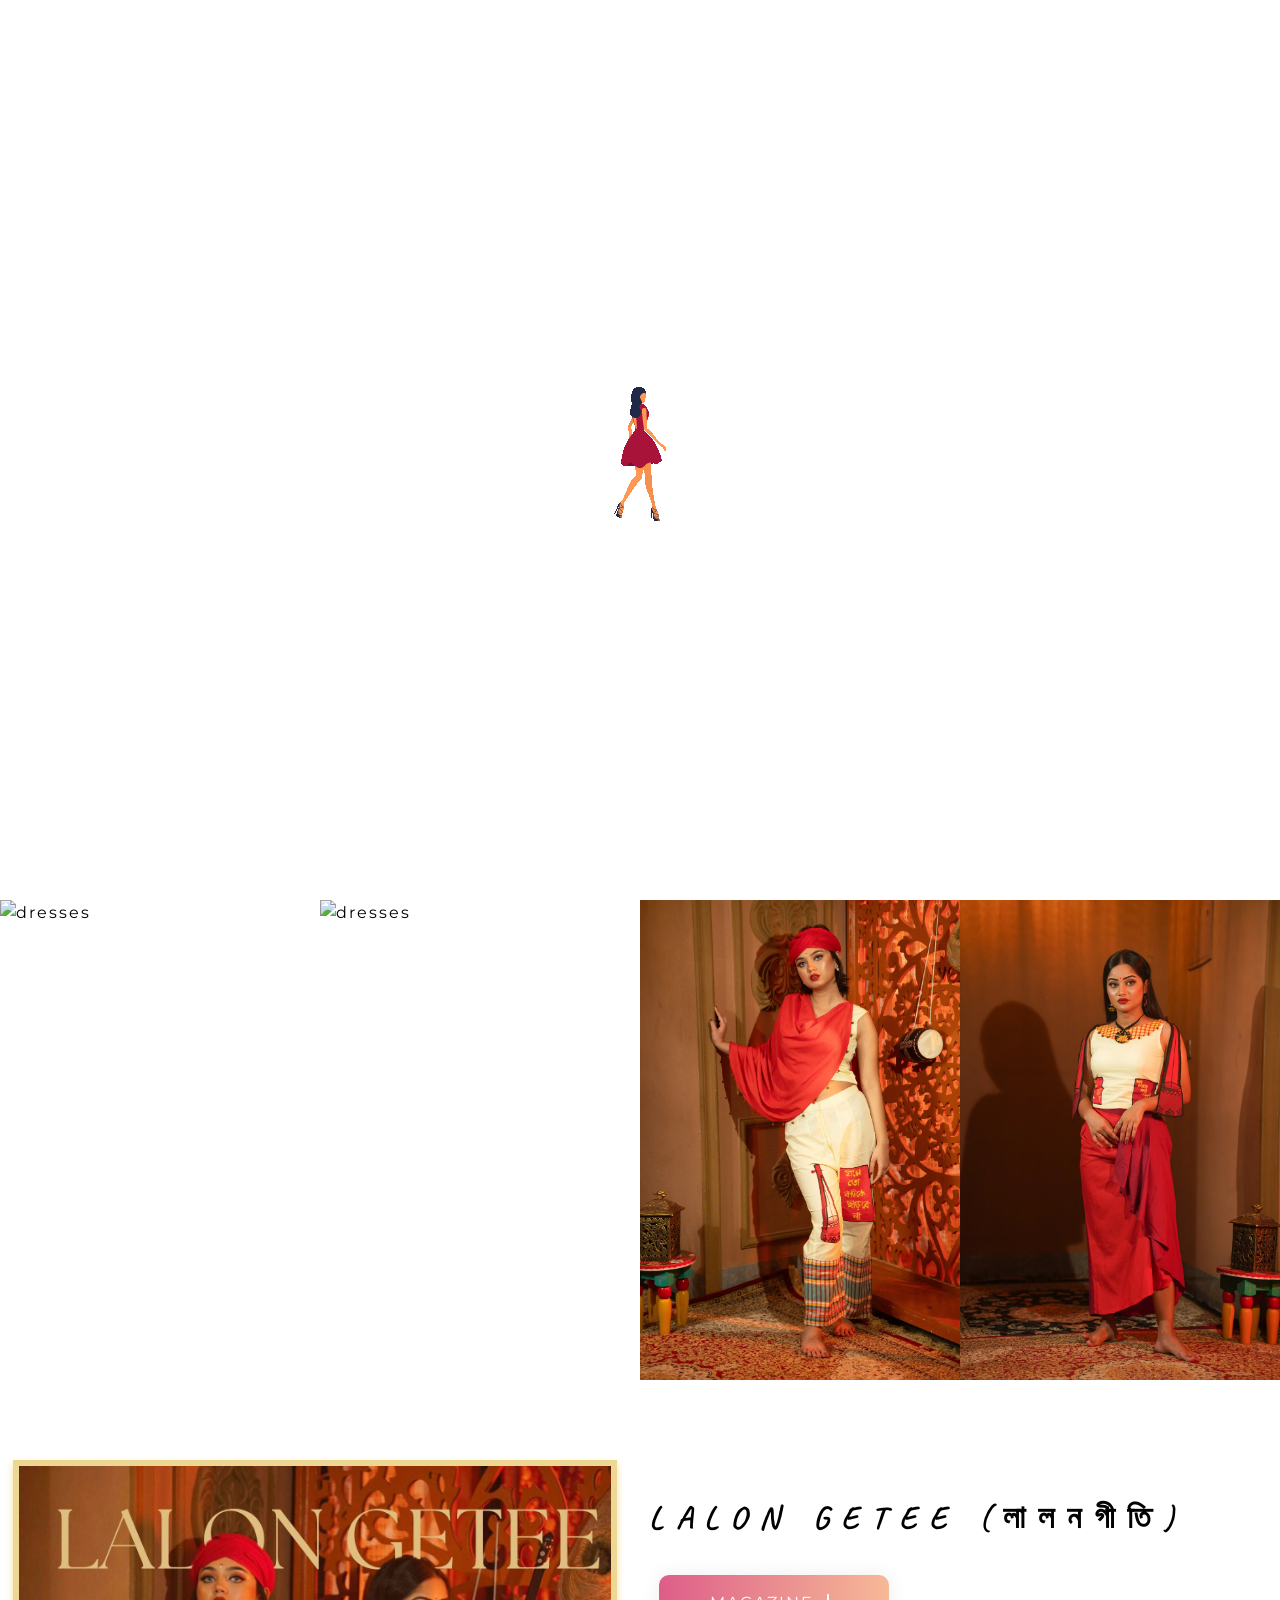
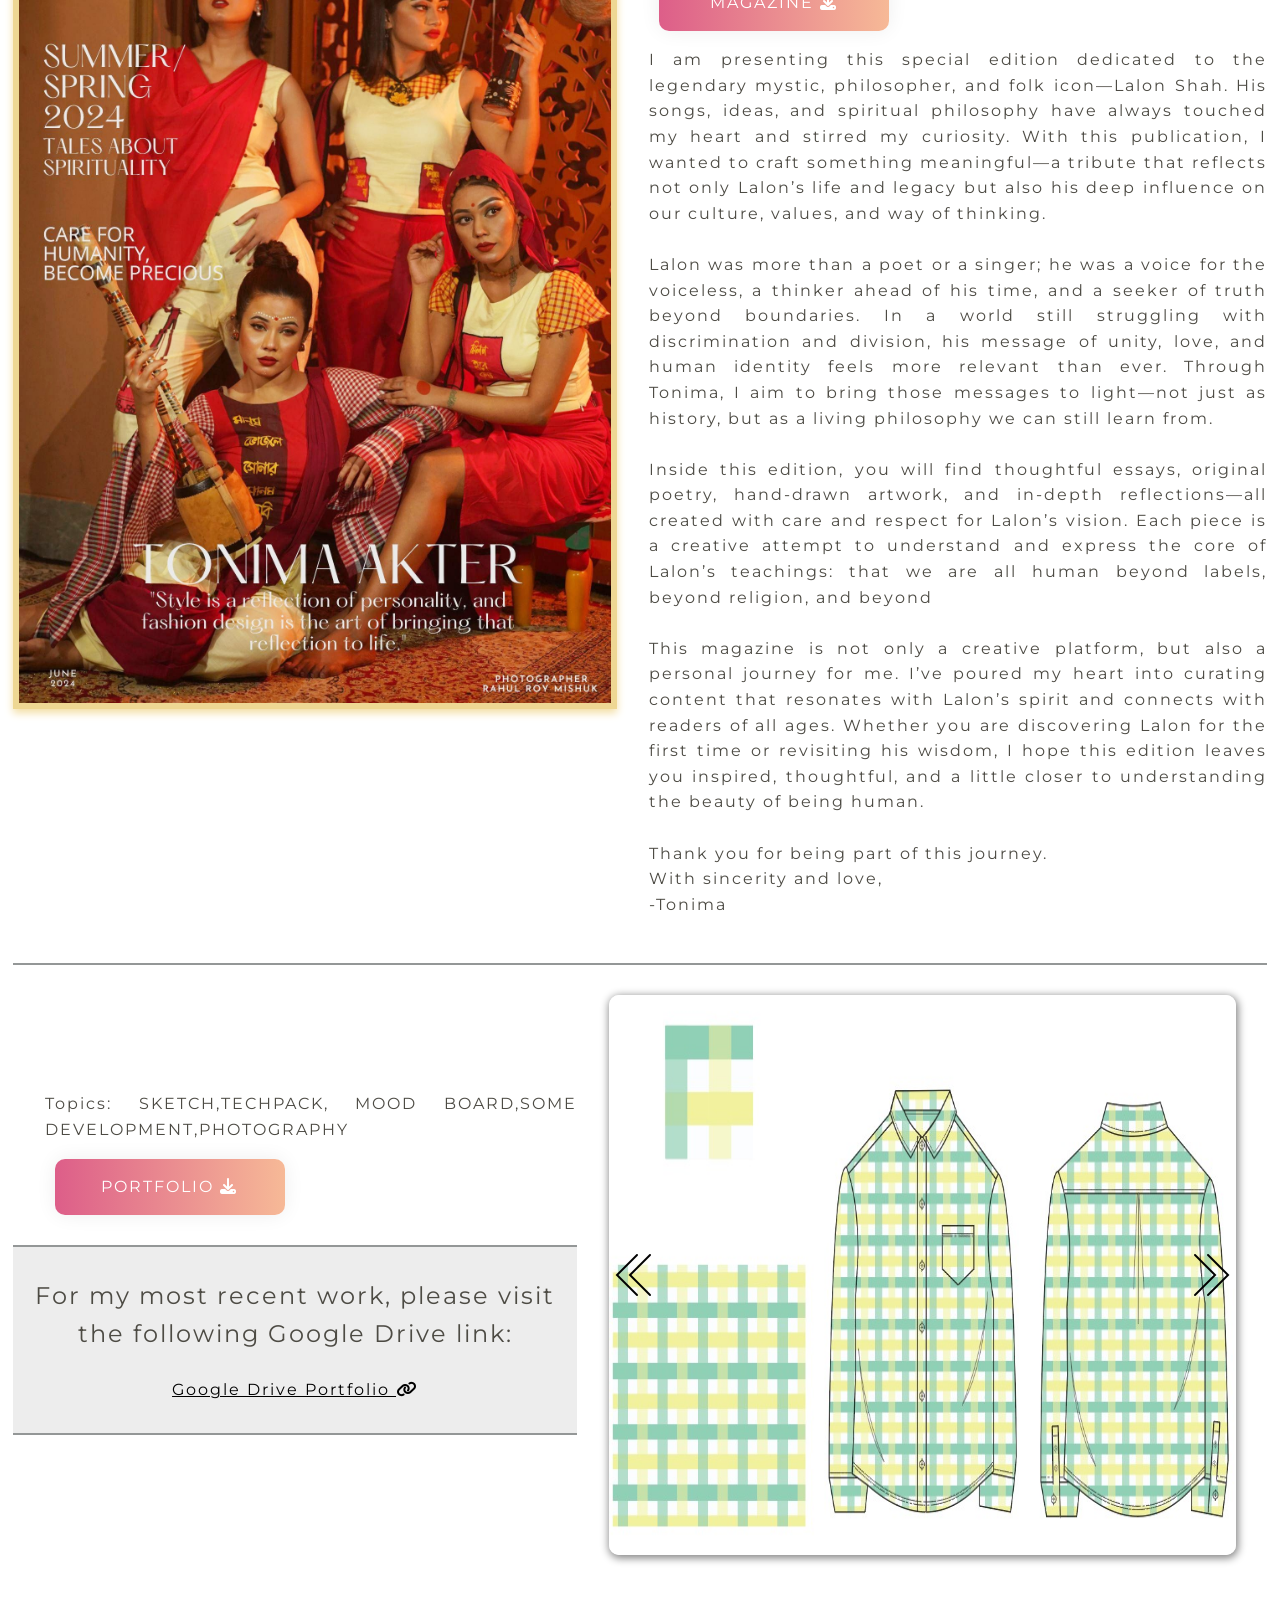
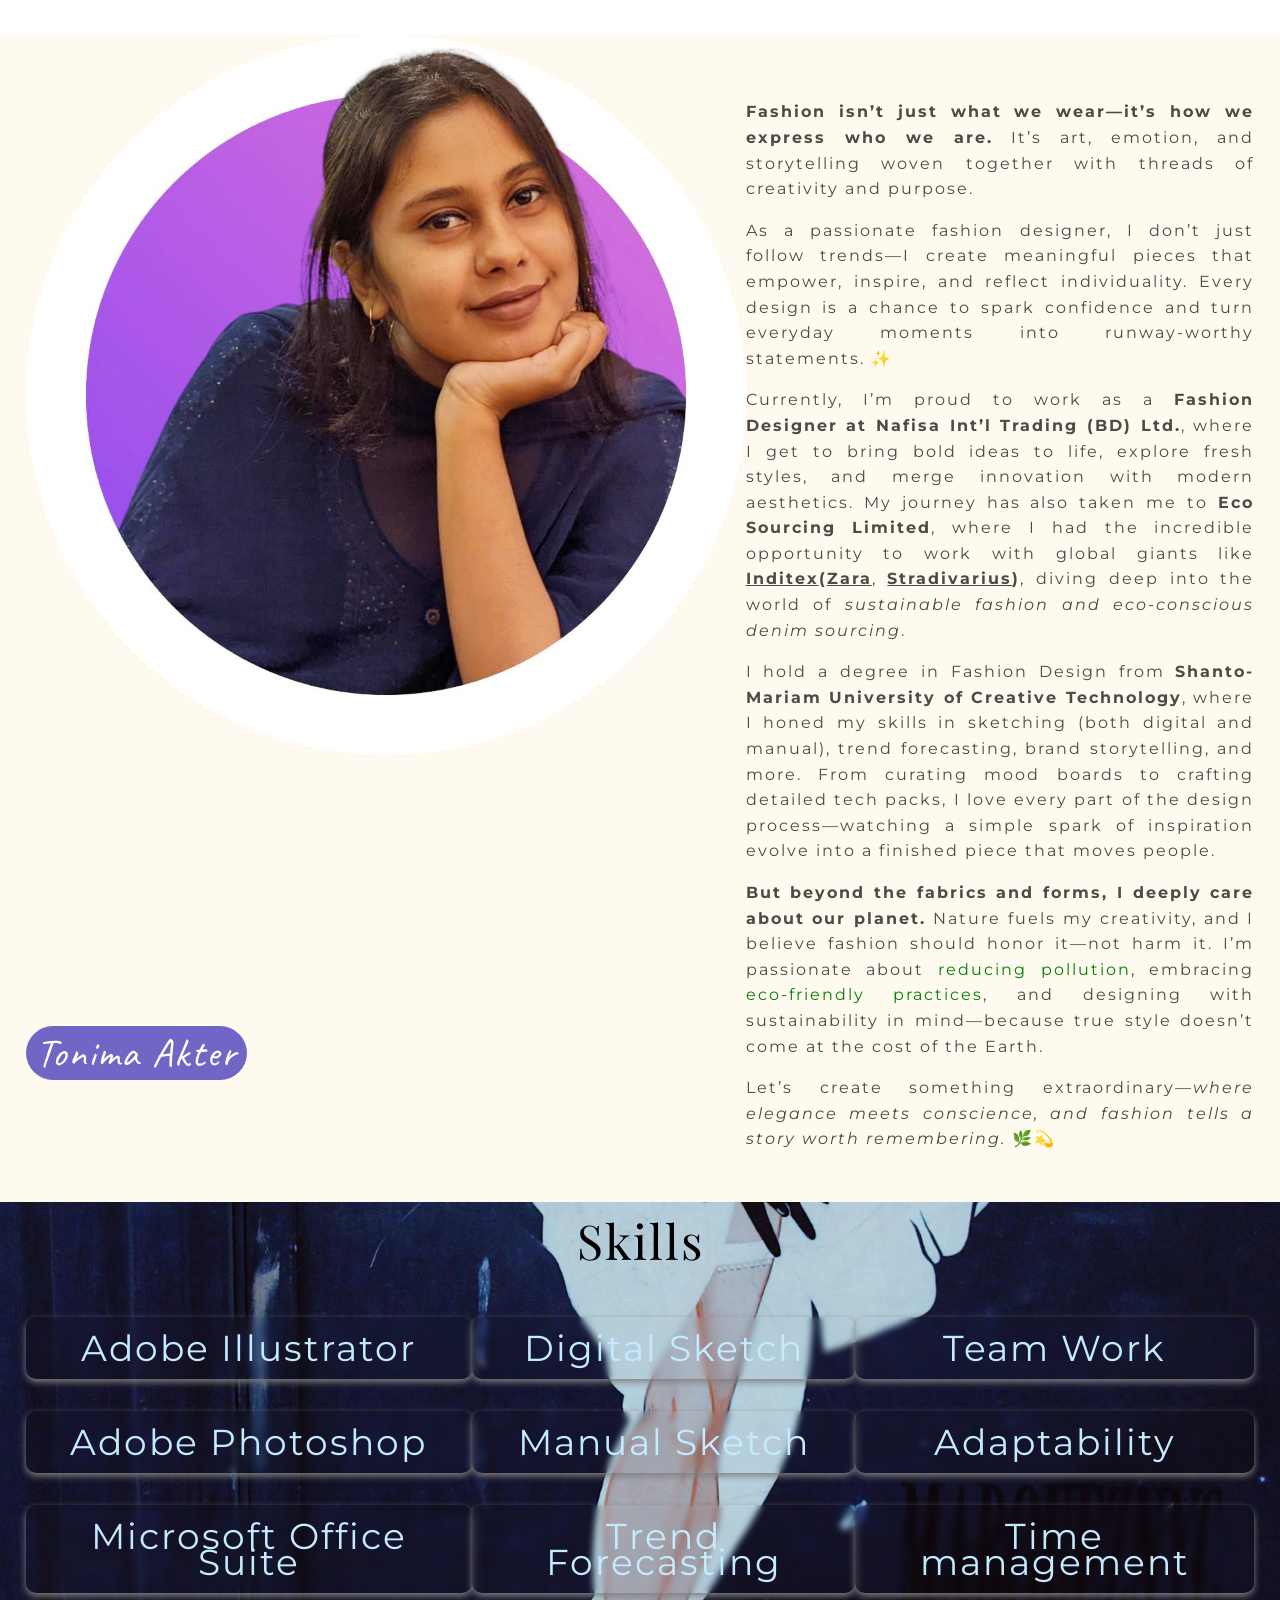
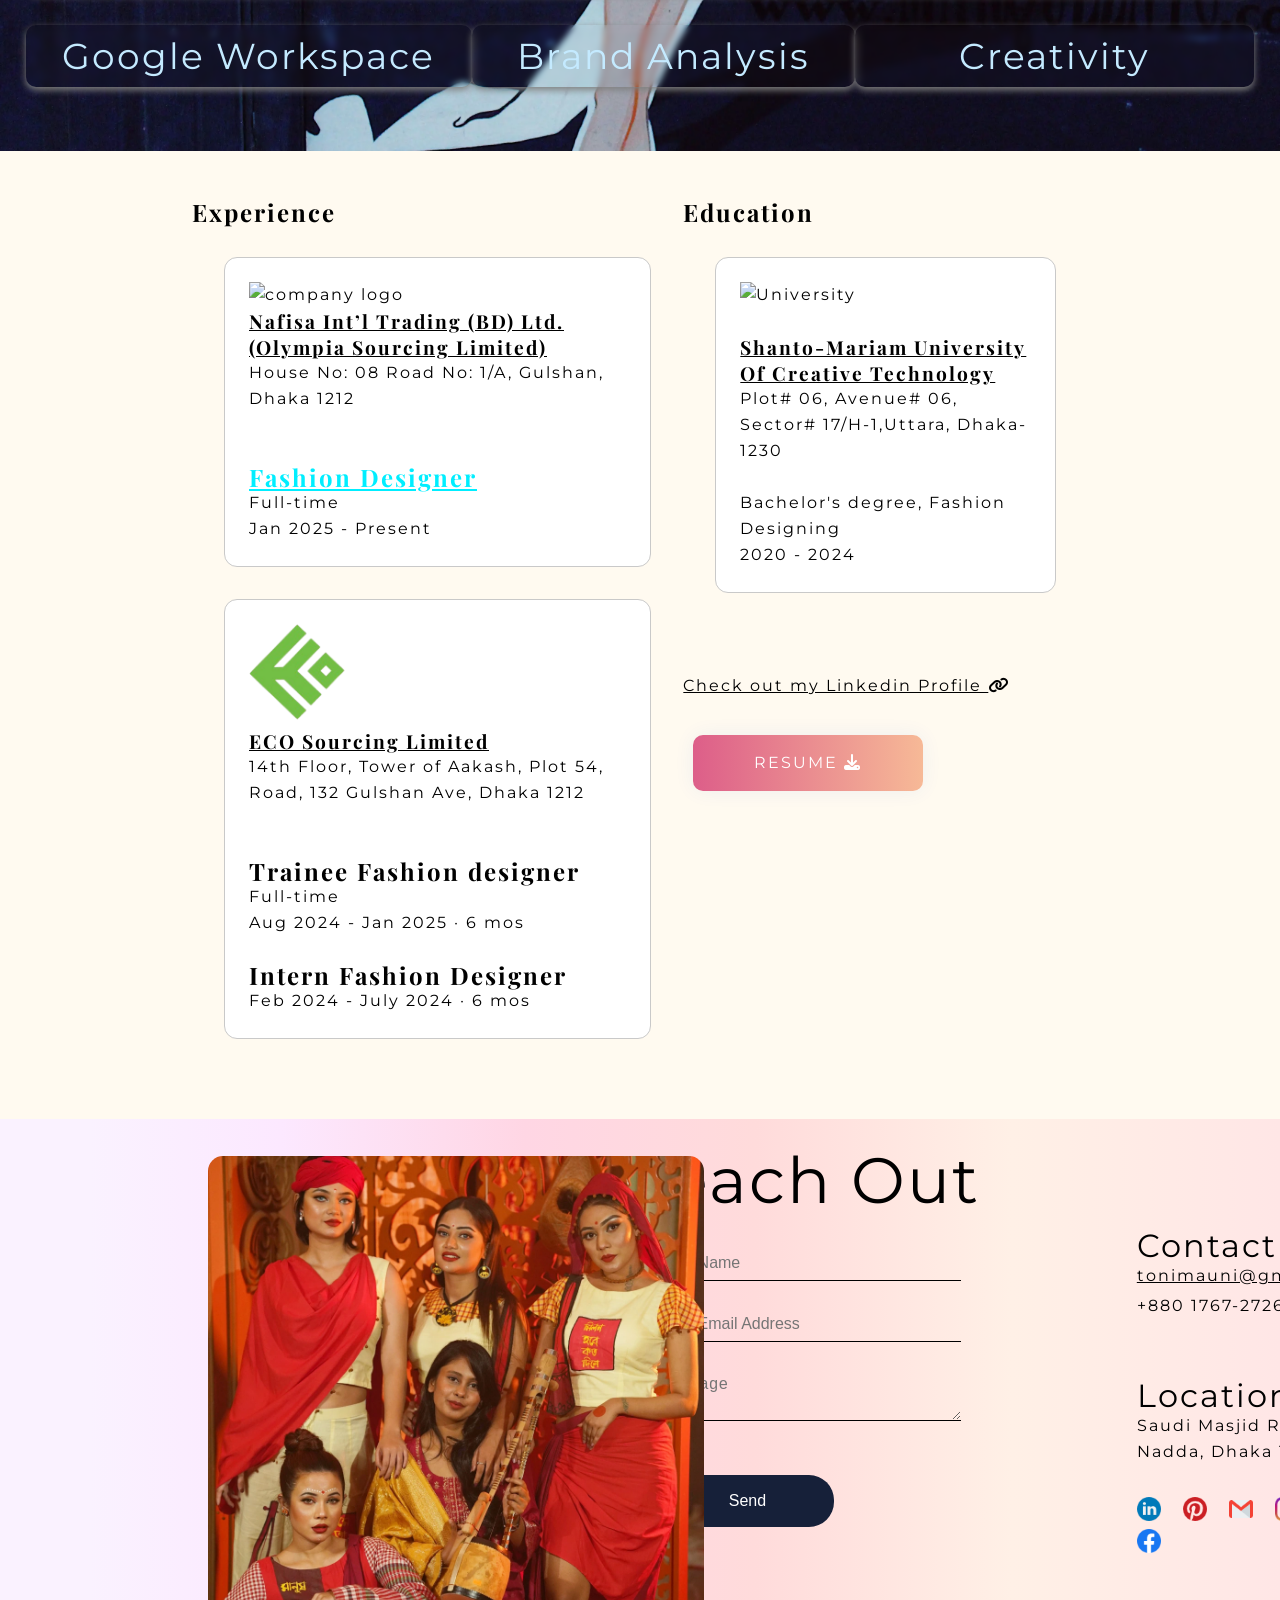
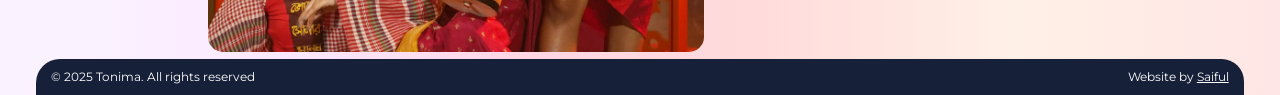
==== commit 49c2b906: "preloder updaed" ====
--- a/index.html
+++ b/index.html
@@ -106,7 +106,7 @@
         </section>
         
         <!-- preloder -->
-        <div id="preloder">
+        <div id="preloder_div">
             <!-- fatch preloder -->
         </div>
 
--- a/Style/header.css
+++ b/Style/header.css
@@ -318,23 +318,24 @@
 }
 
 /* Preloader styling */
+/* Preloader Base */
 #preloader {
   position: fixed;
+  width: 100%;
+  height: 100%;
+  background: #fff;
+  top: 0;
   left: 0;
-  top: 0;
-  width: 100%;
-  height: 100%;
   z-index: 9999;
-  background-color: #fff; /* You can change background */
   display: flex;
   justify-content: center;
   align-items: center;
-  background: linear-gradient(90deg, rgba(250, 242, 255, 1) 7%, rgba(252, 232, 255, 1) 22%, rgba(255, 214, 228, 1) 41%, rgba(255, 219, 219, 1) 59%, rgba(255, 240, 230, 1) 79%, rgba(255, 230, 230, 1) 100%);
-
-}
-
-/* GIF styling */
-.preloader-gif {
-  width: 12rem; /* Adjust size */
-  /* height: auto; */
-}
+  transition: opacity 0.5s ease, transform 0.5s ease;
+}
+
+/* Hiding animation */
+#preloader.hide {
+  opacity: 0;
+  transform: scale(0.8);
+  pointer-events: none;
+}
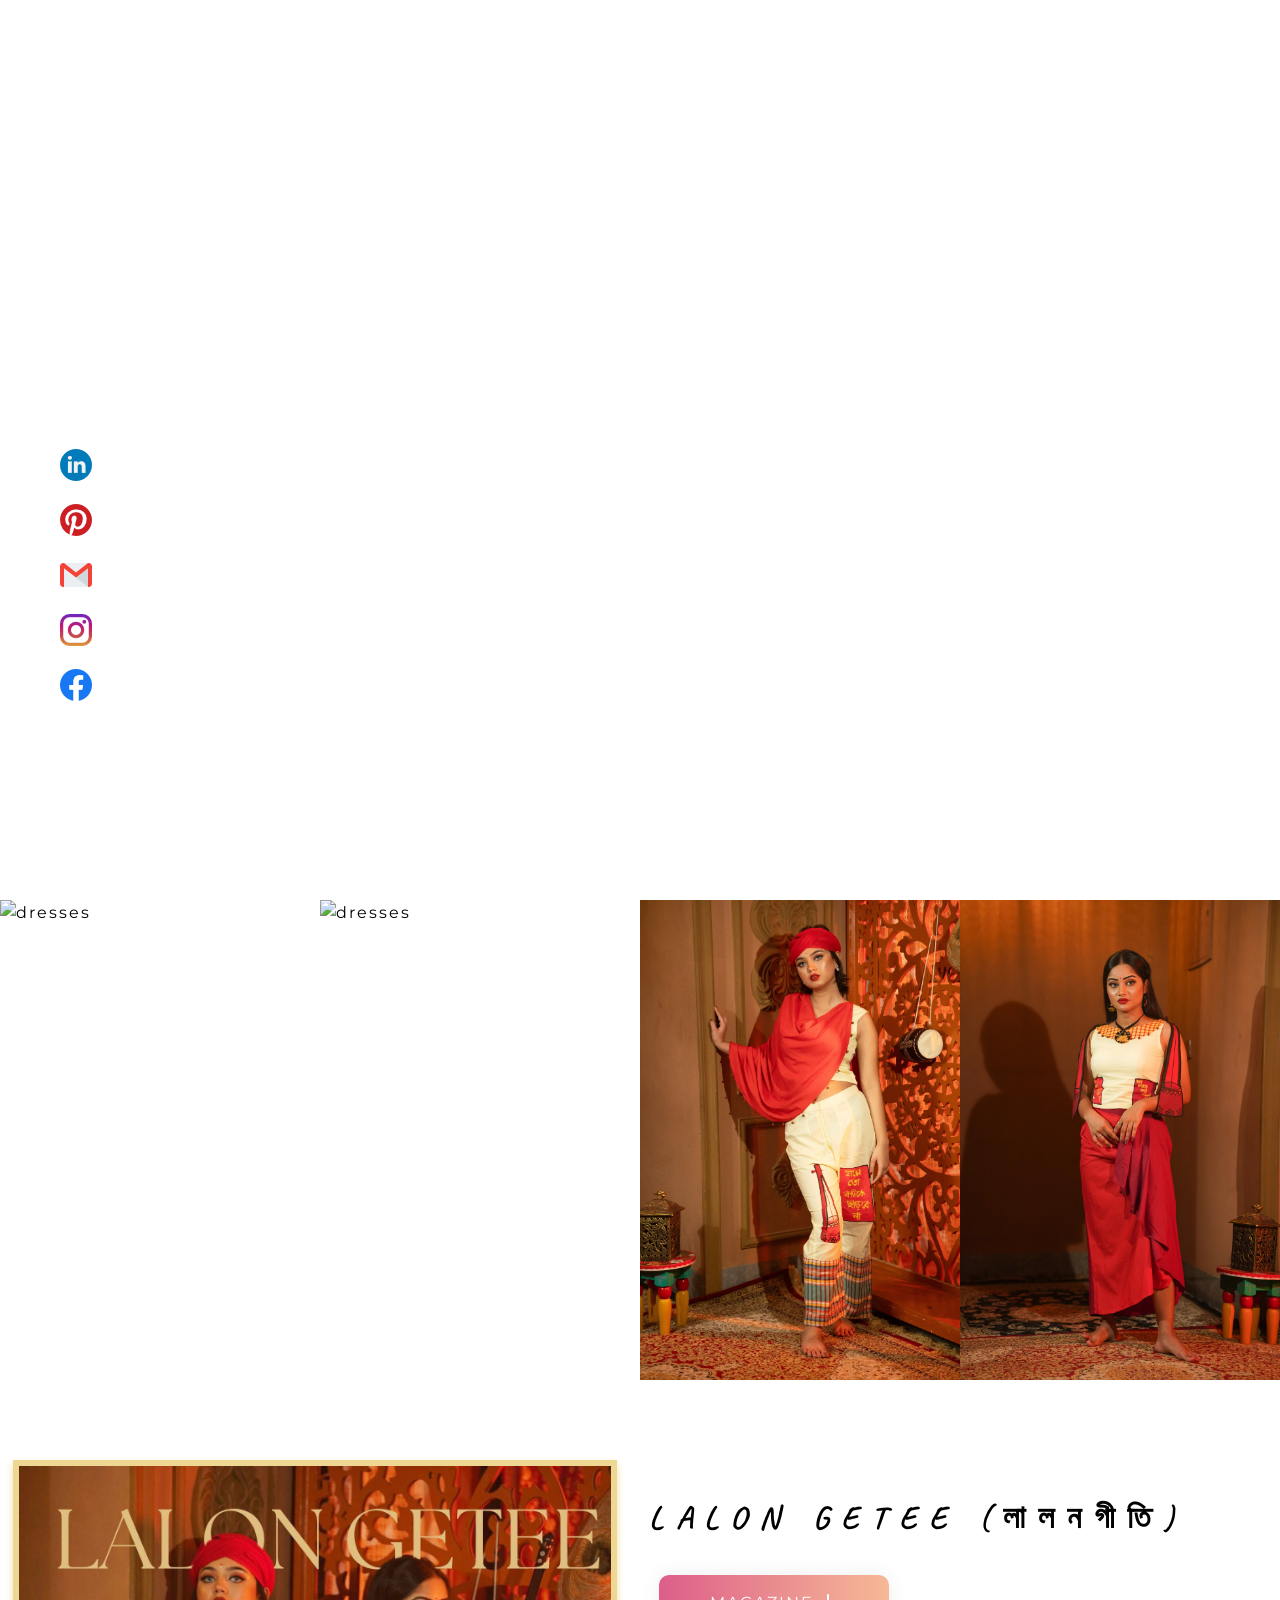
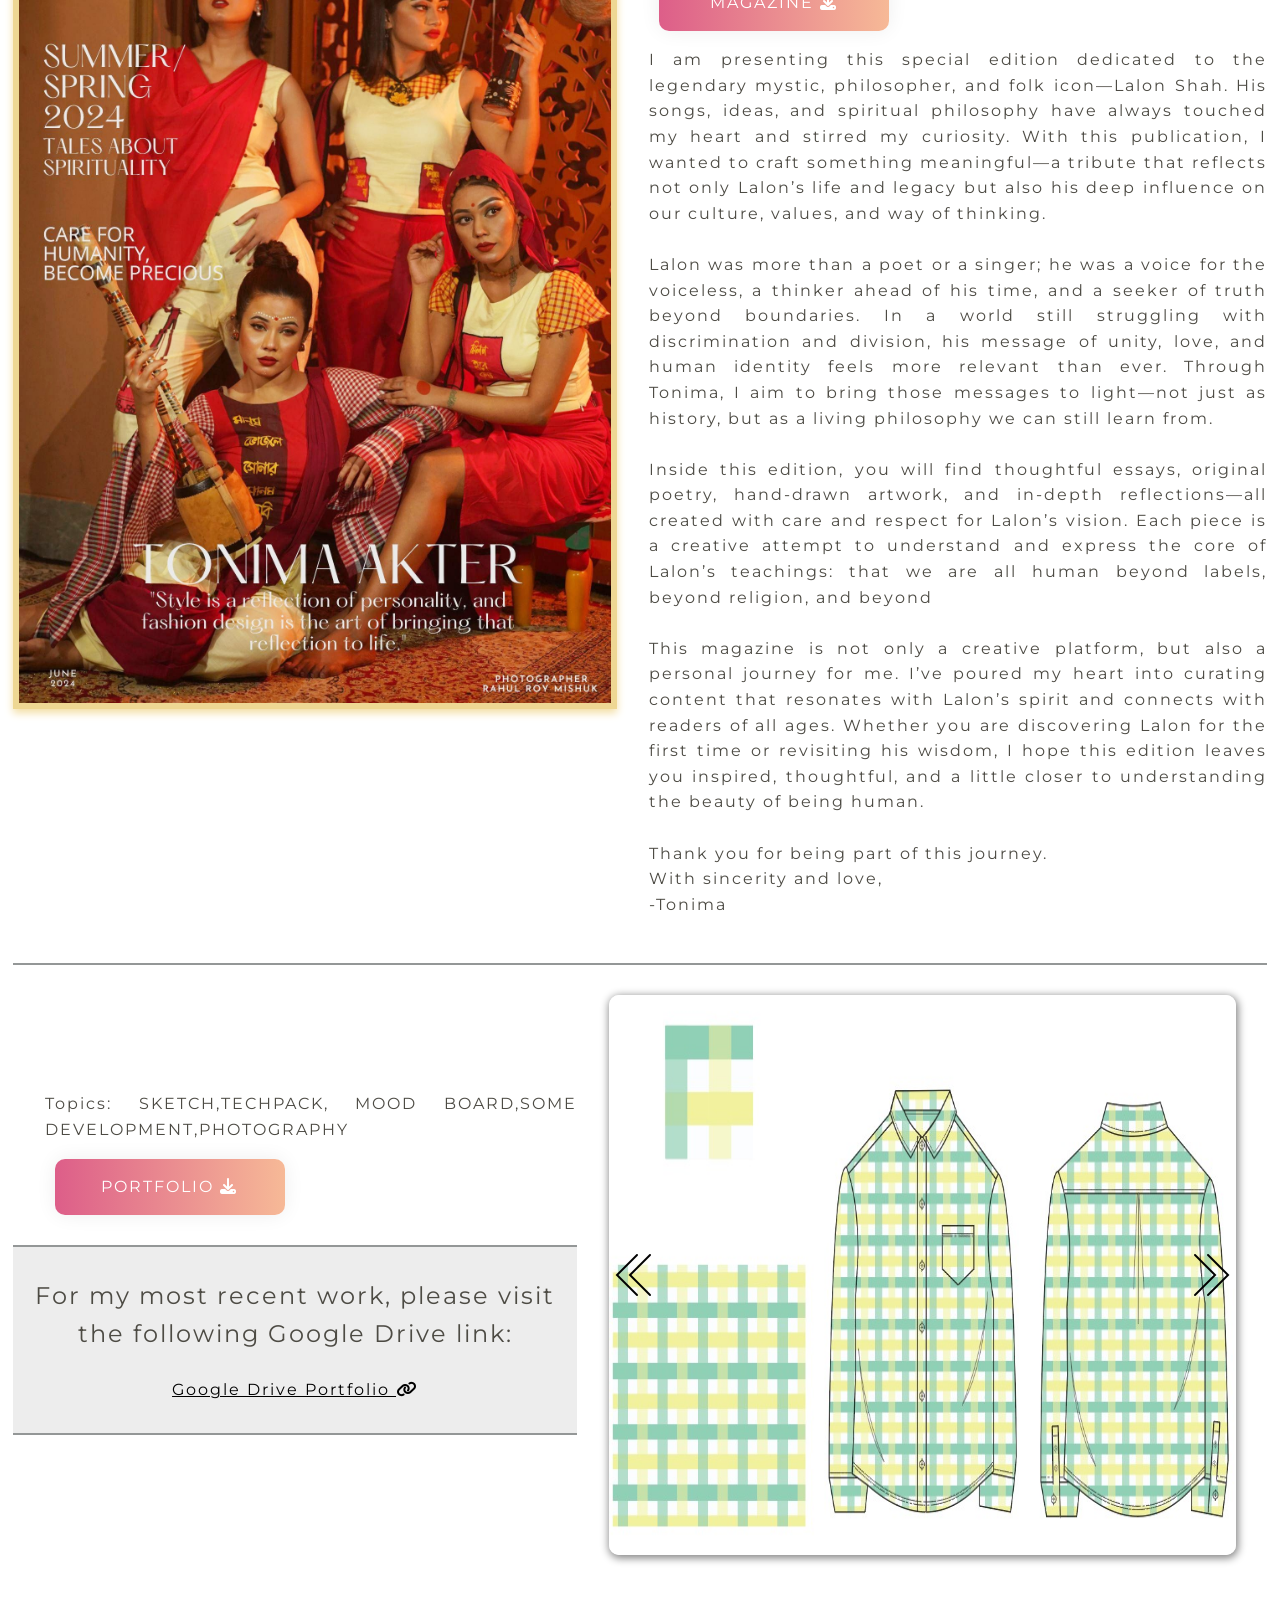
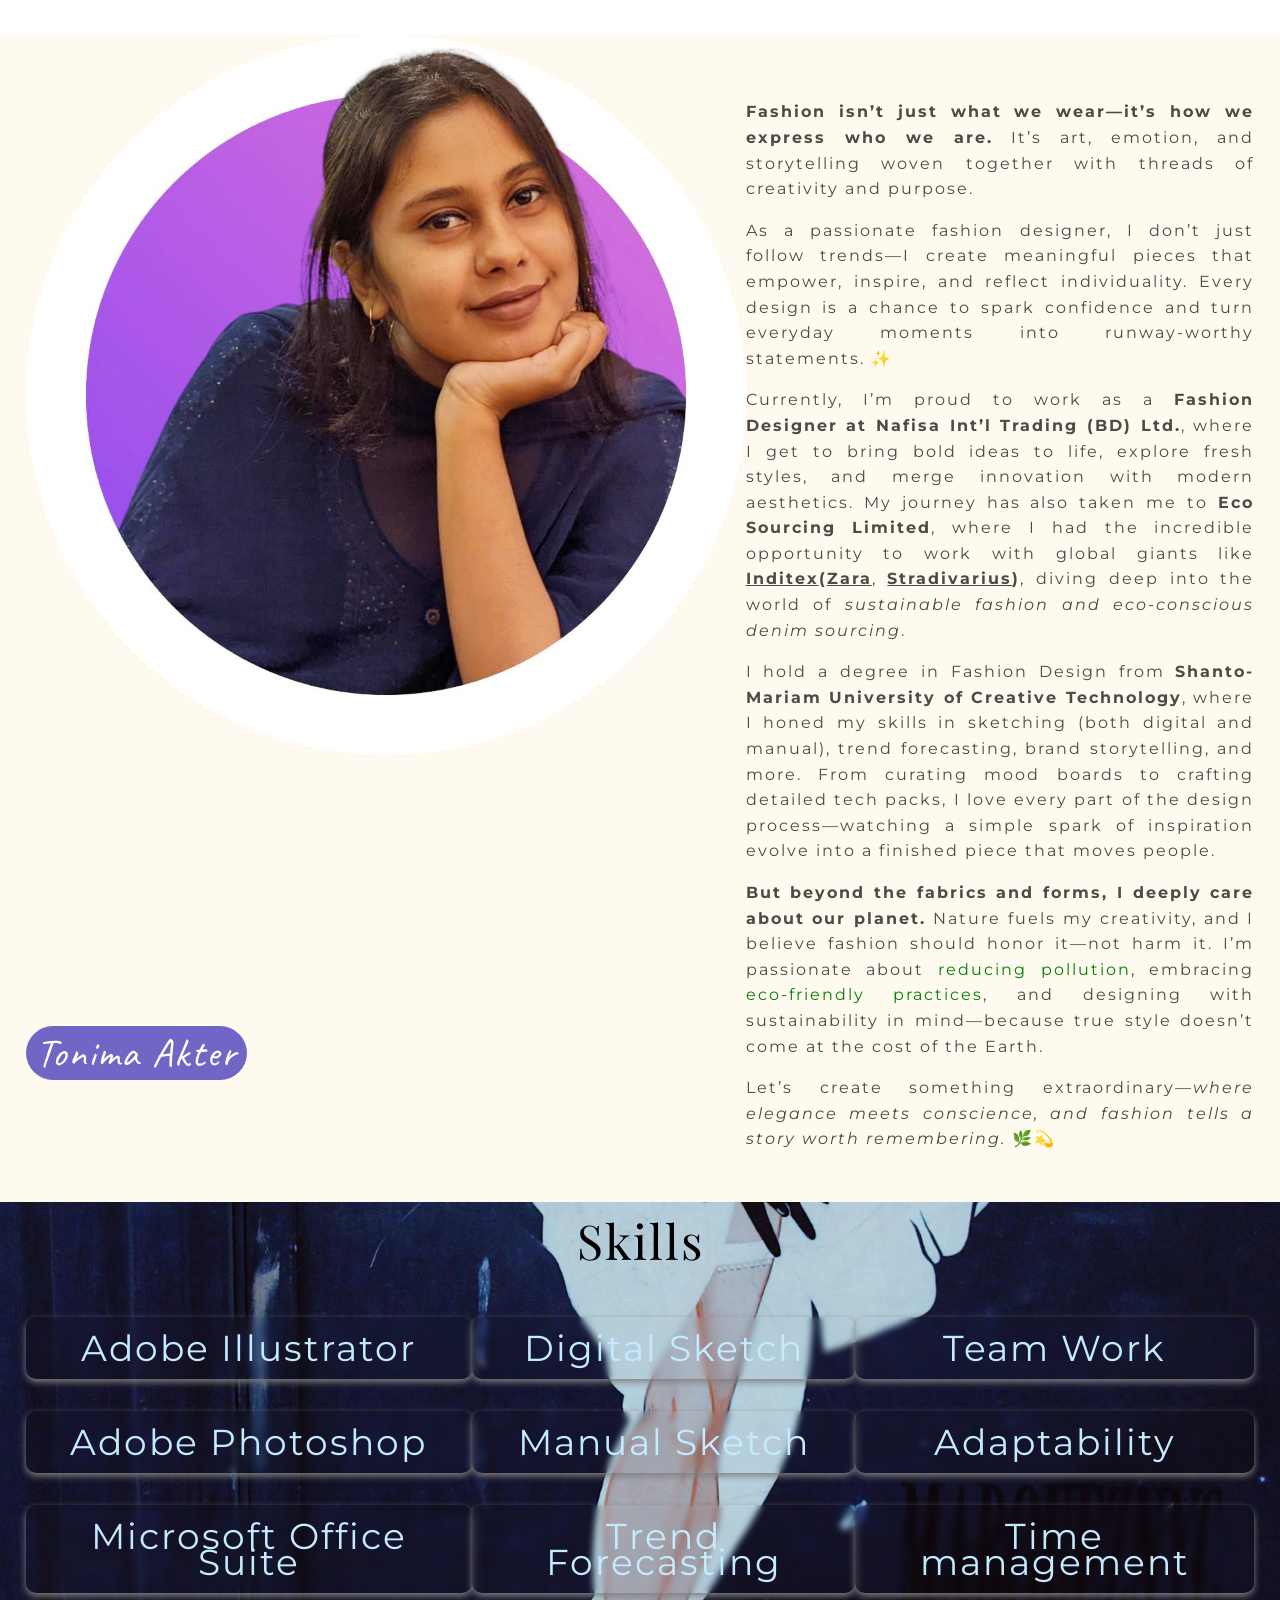
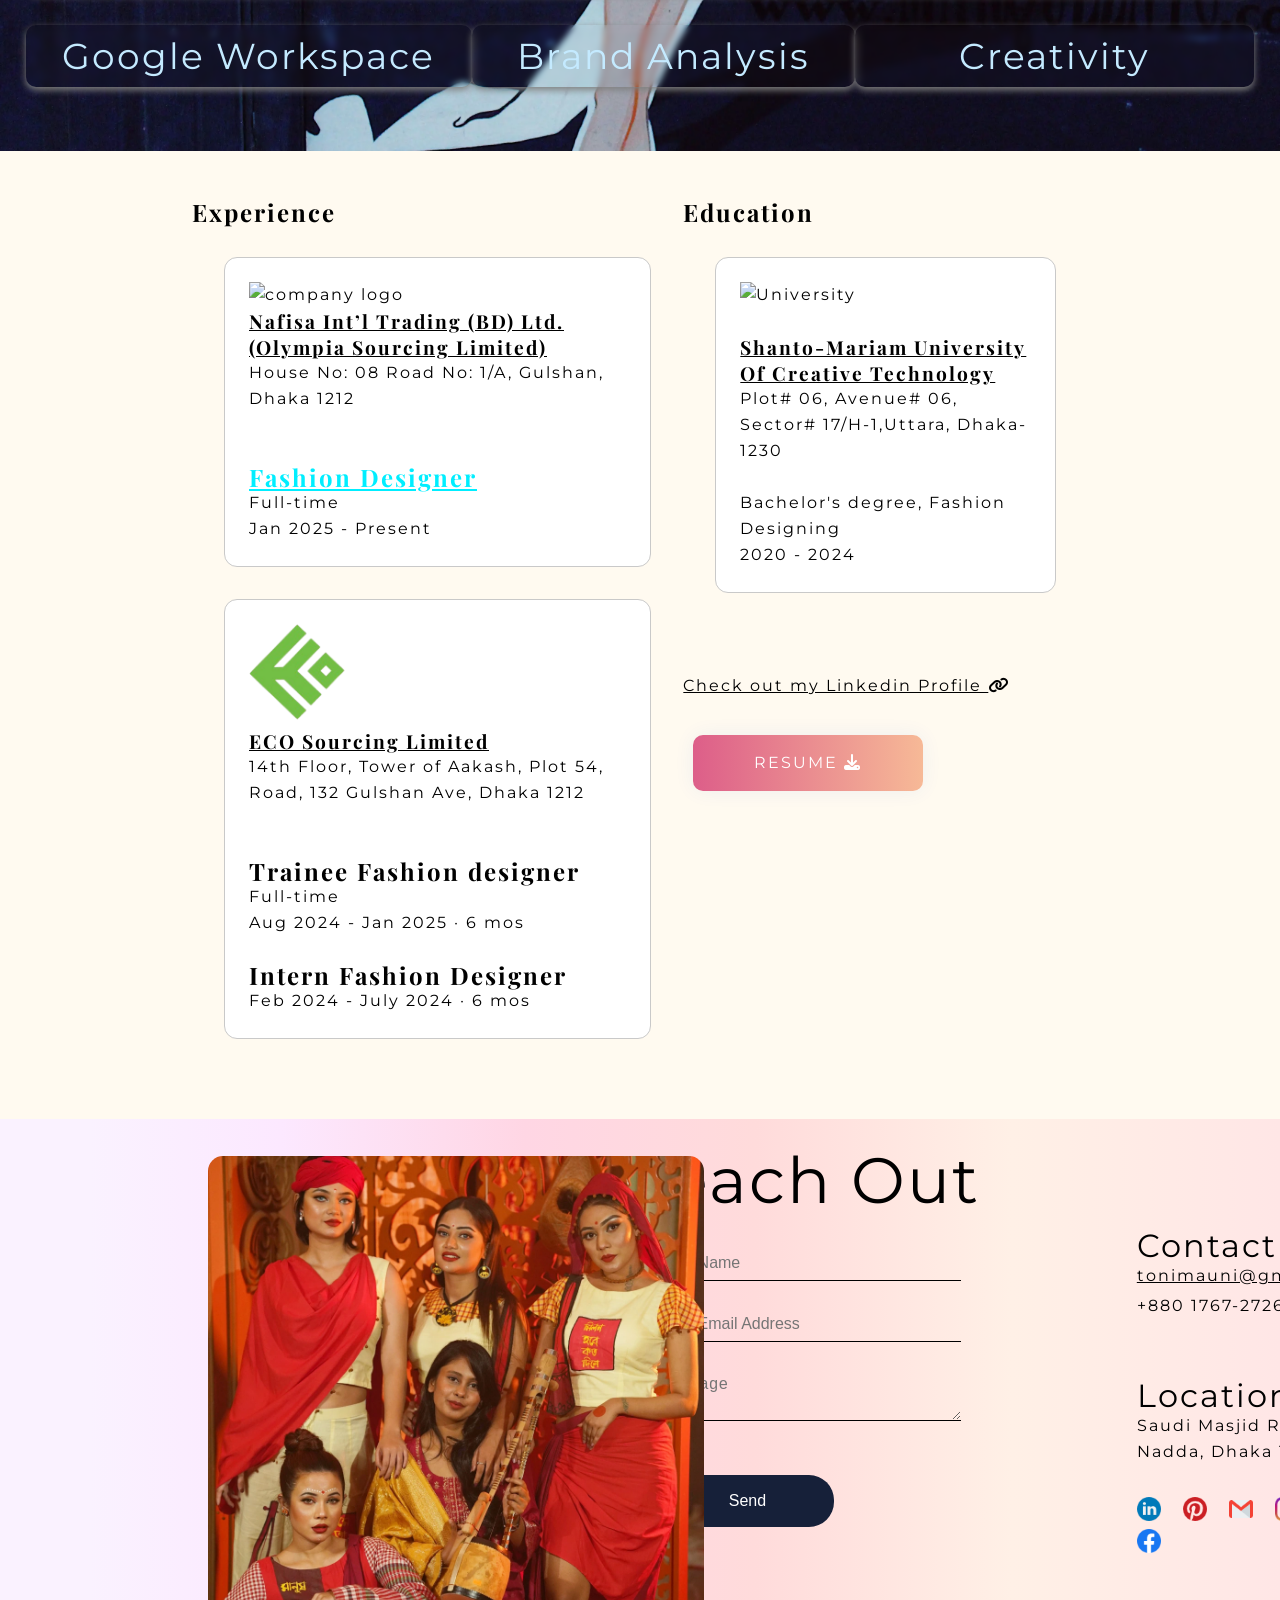
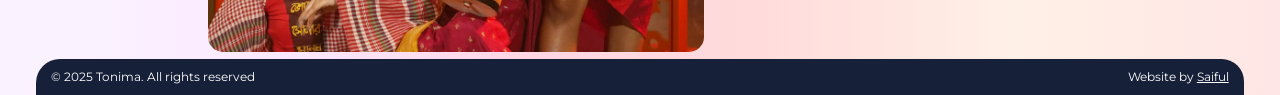
==== commit 888e8a9c: "preloder" ====
--- a/index.html
+++ b/index.html
@@ -29,6 +29,8 @@
     <title>Home</title>
 </head>
 <body>
+        
+
     <header id="Pageheader" class="PageheaderClass">
         <div class="head_div">
             <div class="side_nav_btn">
@@ -73,6 +75,7 @@
     </header> 
     
     <!-- end of header -->
+     
 
 
                                                                          <!-- section 1-->
@@ -104,11 +107,13 @@
 
             <div class="scroll-indicator"><a href="#works">Scroll down</a></div>
         </section>
+
+                
+  <!-- Preloader -->
+    <div id="preloader">
+        <img src="../Media/preloder.gif" alt="Loading...">
+    </div>
         
-        <!-- preloder -->
-        <div id="preloder_div">
-            <!-- fatch preloder -->
-        </div>
 
 
                                                         <!-- section 2-->
--- a/Style/header.css
+++ b/Style/header.css
@@ -317,25 +317,45 @@
 
 }
 
-/* Preloader styling */
 /* Preloader Base */
+/* Preloader Style */
 #preloader {
   position: fixed;
   width: 100%;
   height: 100%;
-  background: #fff;
+  background: white;
   top: 0;
   left: 0;
   z-index: 9999;
   display: flex;
   justify-content: center;
   align-items: center;
-  transition: opacity 0.5s ease, transform 0.5s ease;
-}
-
-/* Hiding animation */
-#preloader.hide {
-  opacity: 0;
-  transform: scale(0.8);
-  pointer-events: none;
-}
+  flex-direction: column;
+  background: #faf2ff;
+  background: linear-gradient(90deg, rgba(250, 242, 255, 1) 7%, rgba(252, 232, 255, 1) 22%, rgba(255, 214, 228, 1) 41%, rgba(255, 219, 219, 1) 59%, rgba(255, 240, 230, 1) 79%, rgba(255, 230, 230, 1) 100%);
+  
+}
+
+.loader-content img {
+  width: 100px;
+  margin-bottom: 20px;
+}
+
+.loader-content h2 {
+  font-size: 1.5rem;
+  margin-bottom: 20px;
+}
+
+#startButton {
+  padding: 10px 20px;
+  font-size: 1rem;
+  background-color: #541d09;
+  color: white;
+  border: none;
+  border-radius: 5px;
+  cursor: pointer;
+}
+
+#startButton:hover {
+  background-color: #7a2a0d;
+}
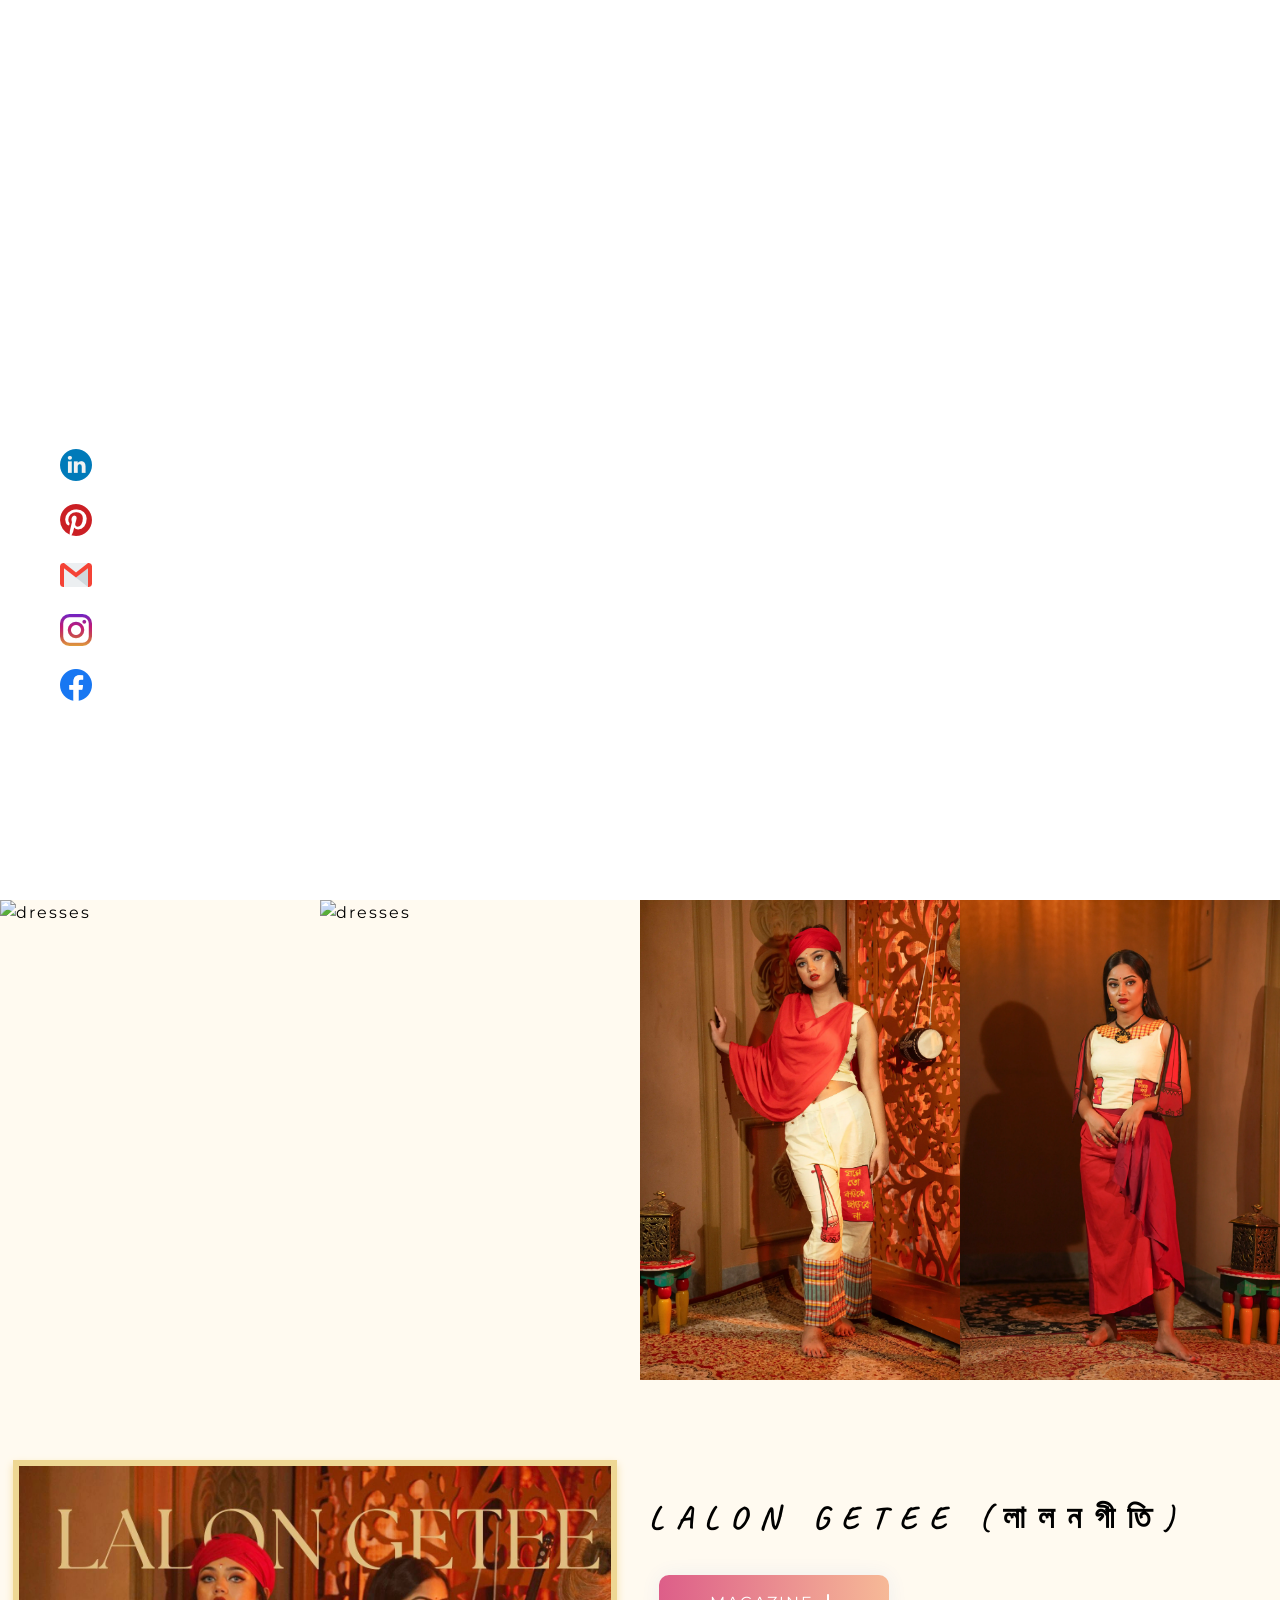
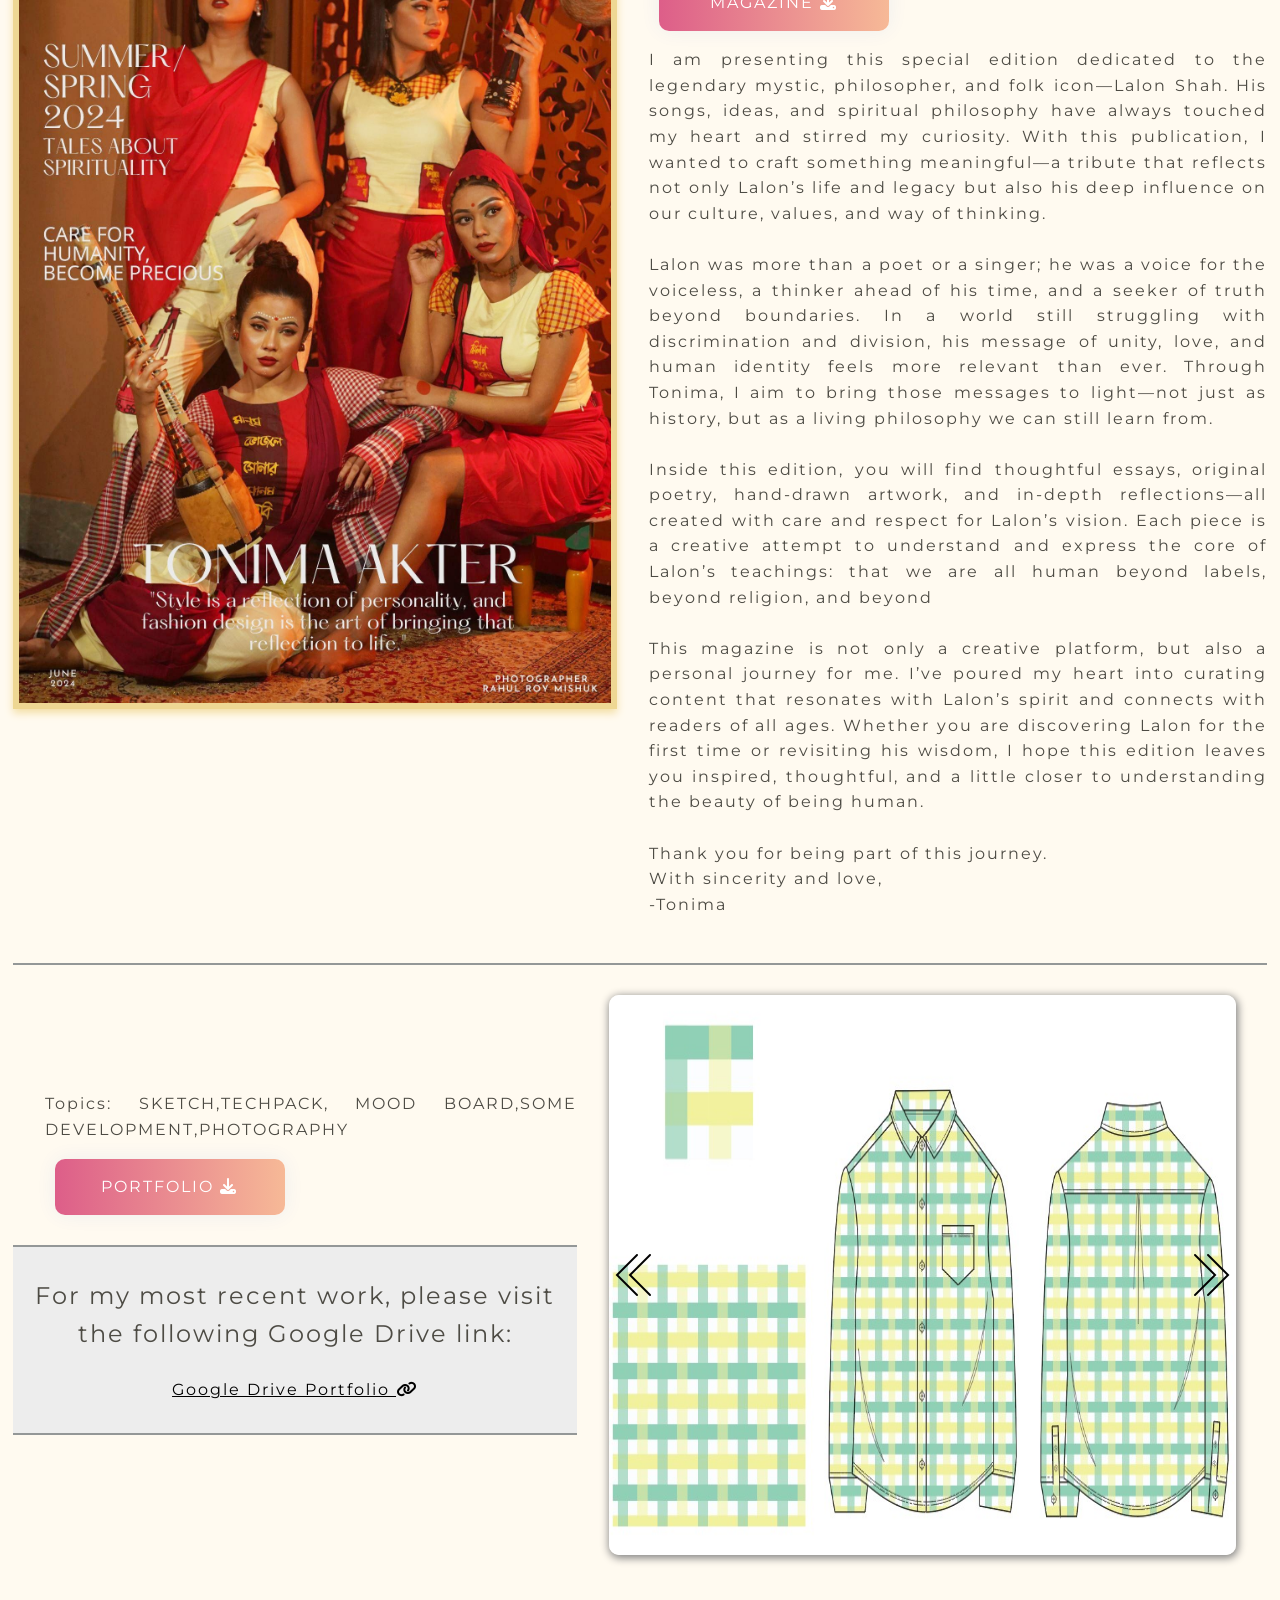
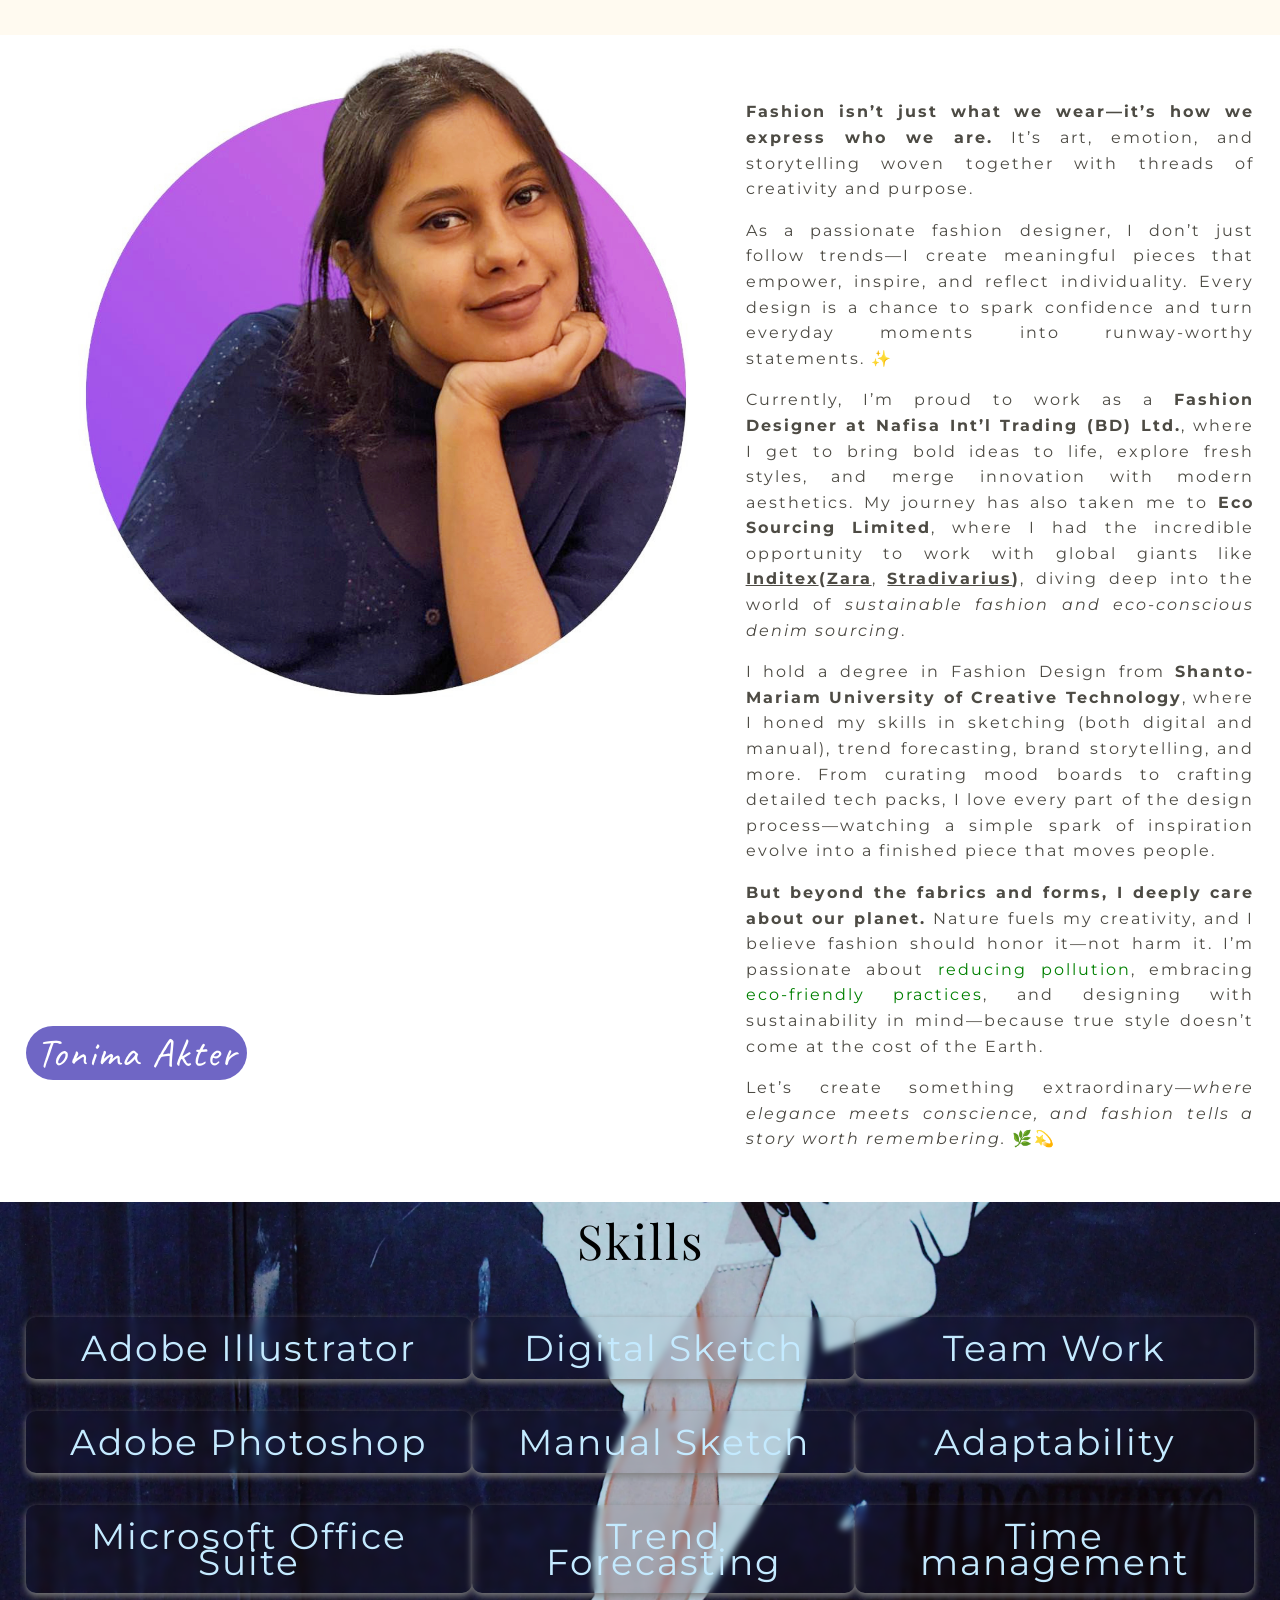
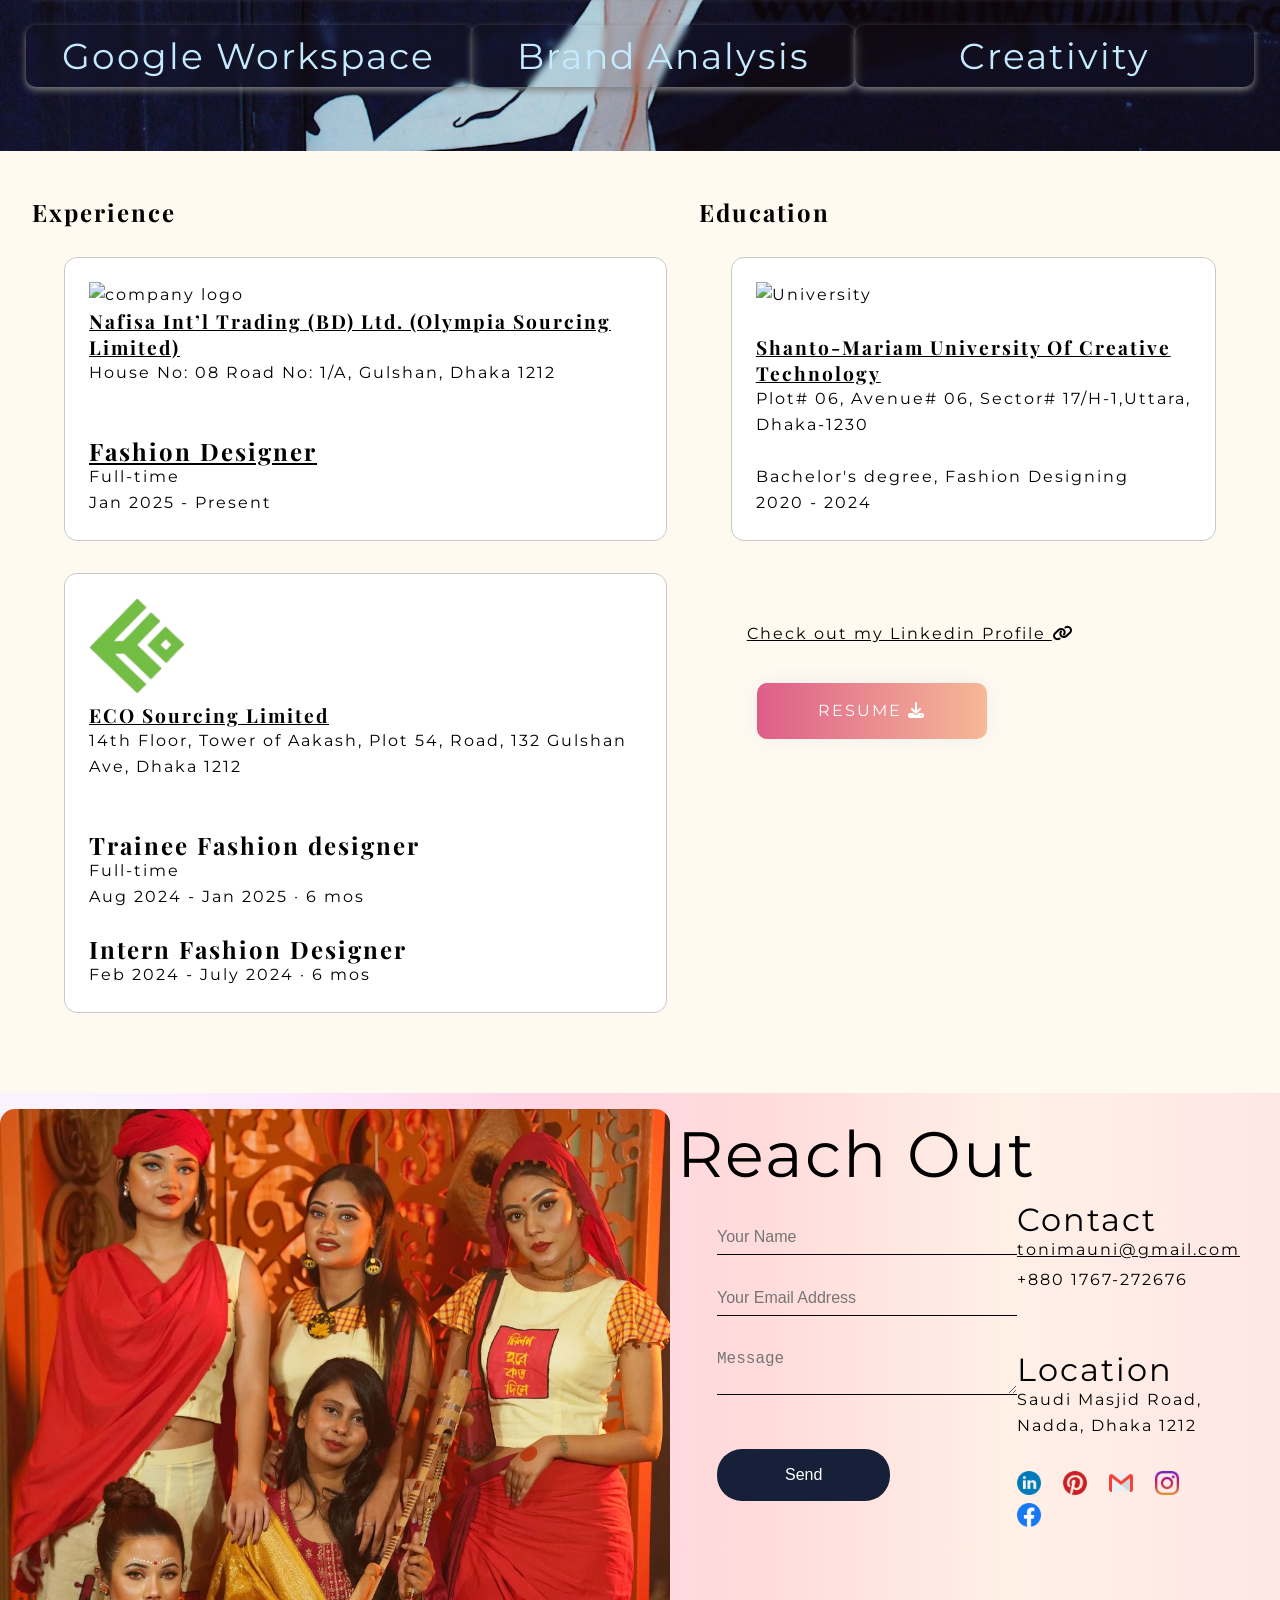
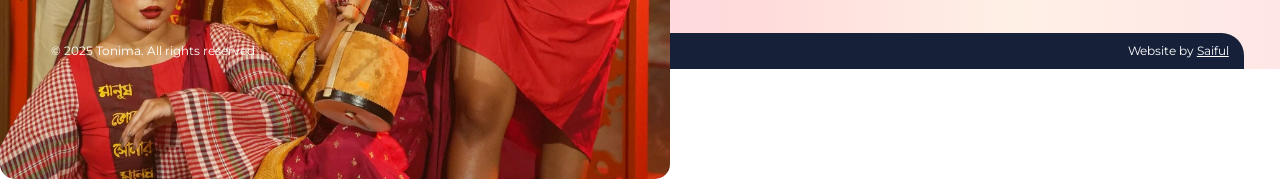
==== commit 87143558: "updated some design for small screen like small laptop" ====
--- a/index.html
+++ b/index.html
@@ -124,7 +124,7 @@
 
                 <div class="dresses_div img-container" id="dresses_div_1">
                     <img loading="lazy" src="Media/dresses/1.webp" alt="dresses" class="dress_img ">
-                    <div class="dress_name" style="left: 5rem;">
+                    <div class="dress_name dress_name1" style="left: 5rem;">
                         <div>সাধনা সংগ্রাম</div>
                         <p class="no-style cursive_text">"The Struggle of Devotion"</p>
                     </div>
--- a/Style/style.css
+++ b/Style/style.css
@@ -211,12 +211,13 @@
   line-height: 26px;
 }
 
-section:nth-child(odd) {
+/* section:nth-child(even) {
   background-color:#fffaf0;
-}
+} */
 
 /* ``````````````section Work````````````````````````````````` */
 #works {
+  background-color: #fffaf0;
   /* background-image: url('../Media/work-img.JPG'); 
   background-size: cover; 
   background-position: center;
@@ -557,7 +558,7 @@
 
 }
 #resume_div {
-  width: 70%;
+  width: 95%;
   margin: auto;
   display: flex;
   justify-content: space-between;
@@ -583,7 +584,7 @@
 .current_job {
   text-decoration: underline;
   cursor: url('../Media/cursor-link.png'), pointer;
-  color: #0ef;
+  /* color: #0ef; */
 }
 
 
@@ -766,10 +767,10 @@
   }
   .slider-wrapper {
       max-width: 100%;
-      
+      /* height: 24rem; */
   }
   .card {
-      height: 25rem;
+      height: 20rem;
   }
   .main-content {
       width: 98%;
@@ -893,4 +894,46 @@
 
   /* ```````````````lalon````````````````````````` */
   
+}
+
+/* For laptops and tablets */
+@media (max-width: 1600px) { 
+  .works-texts {
+    /* margin-left: 1rem; */
+    text-align: left;
+  }
+  .resume_download {
+    margin-left: 3rem;
+}
+.contact_img img {
+  width: 99%;
+  position: static;
+}
+.contact_img {
+  width: 80%;
+  margin: auto;
+  padding-top: 1rem;
+}
+.contact_div {
+  justify-content: space-evenly;
+  width: 100%;
+}
+.contact_form {
+
+}
+.contact_info {
+  margin-left: 0;
+}
+.dress_name {
+  top: 30rem;
+  left: 5rem !important;
+  text-align: center;
+}
+.dress_name p {
+  text-align: center;
+
+}
+.dress_name1 {
+  left: 2rem !important;
+}
 }
--- a/Style/header.css
+++ b/Style/header.css
@@ -299,6 +299,9 @@
     top: 0.5rem;
     left: 1rem;
 }
+.side_bar_Scroll_indicator {
+  top: 42% !important;
+}
 .side_nav_div {
   width: 100%;
 }
@@ -333,7 +336,7 @@
   flex-direction: column;
   background: #faf2ff;
   background: linear-gradient(90deg, rgba(250, 242, 255, 1) 7%, rgba(252, 232, 255, 1) 22%, rgba(255, 214, 228, 1) 41%, rgba(255, 219, 219, 1) 59%, rgba(255, 240, 230, 1) 79%, rgba(255, 230, 230, 1) 100%);
-  
+  transition: 0.5s;
 }
 
 .loader-content img {
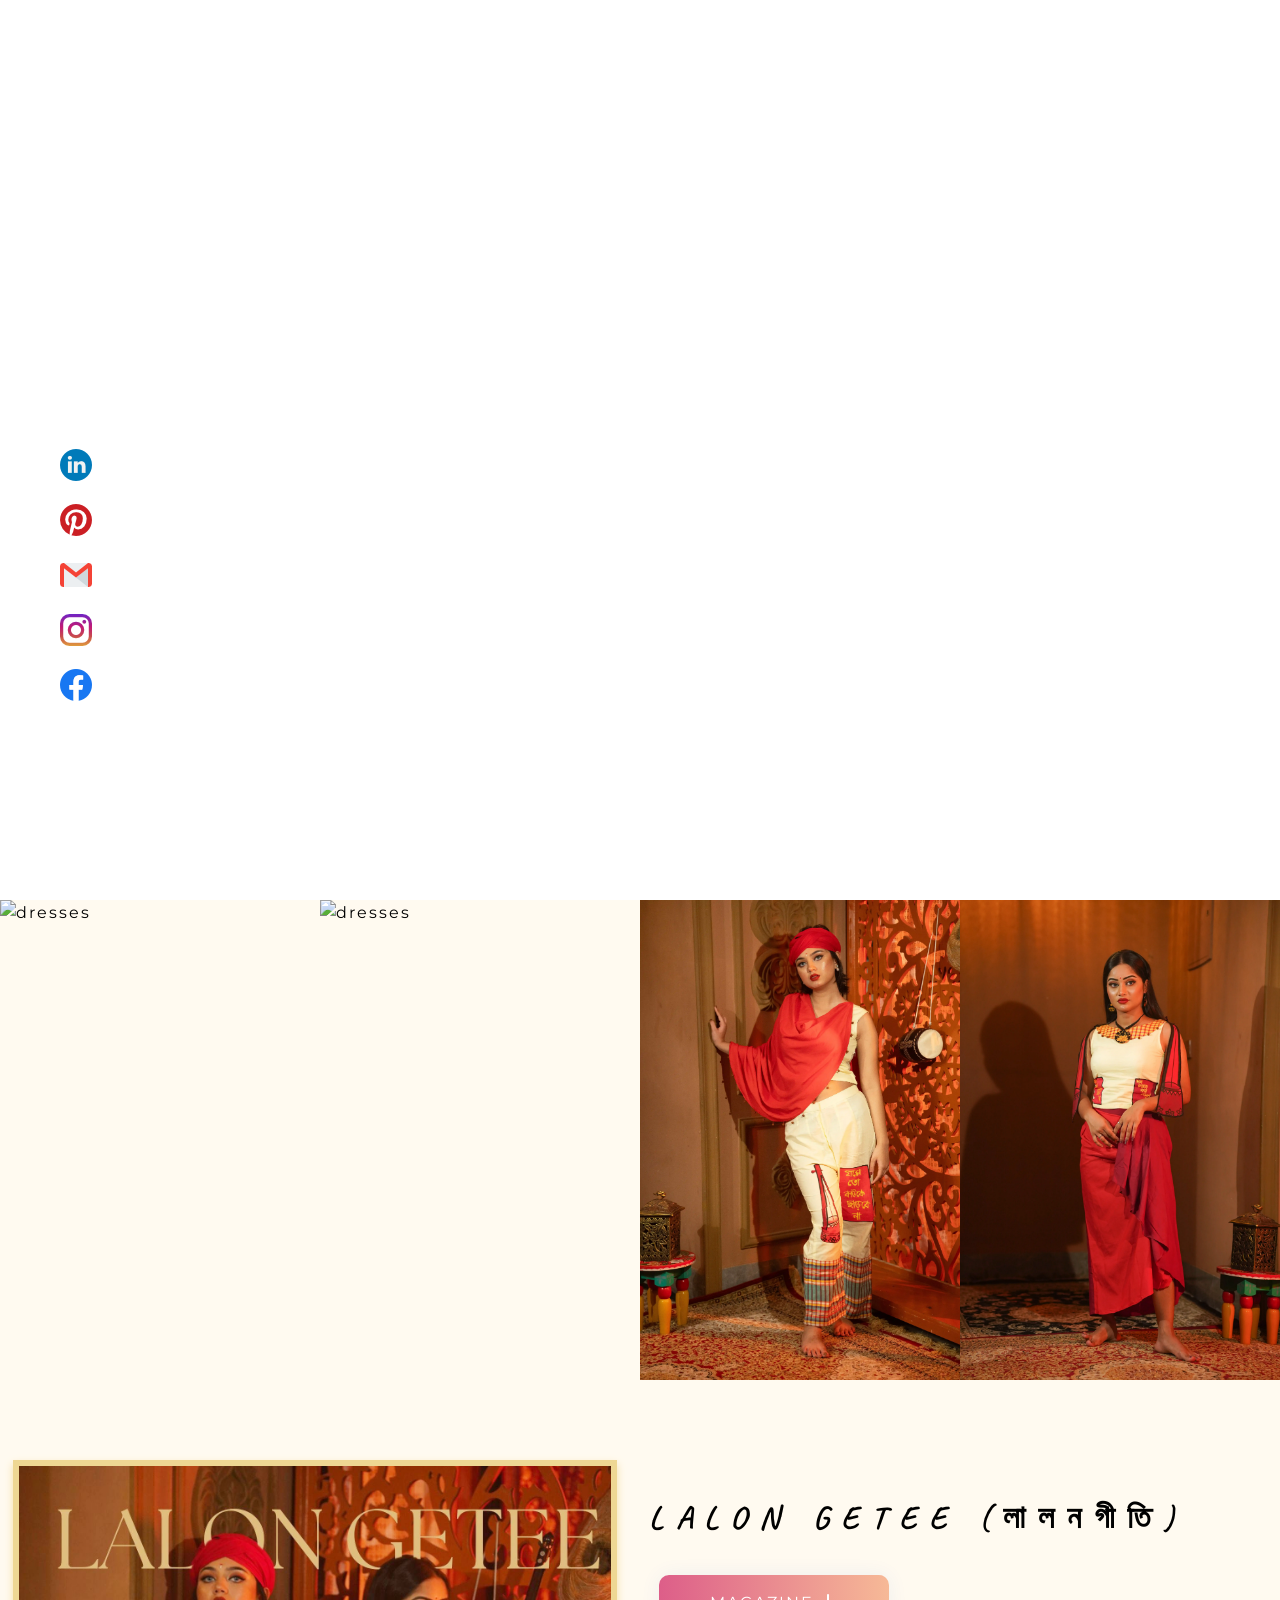
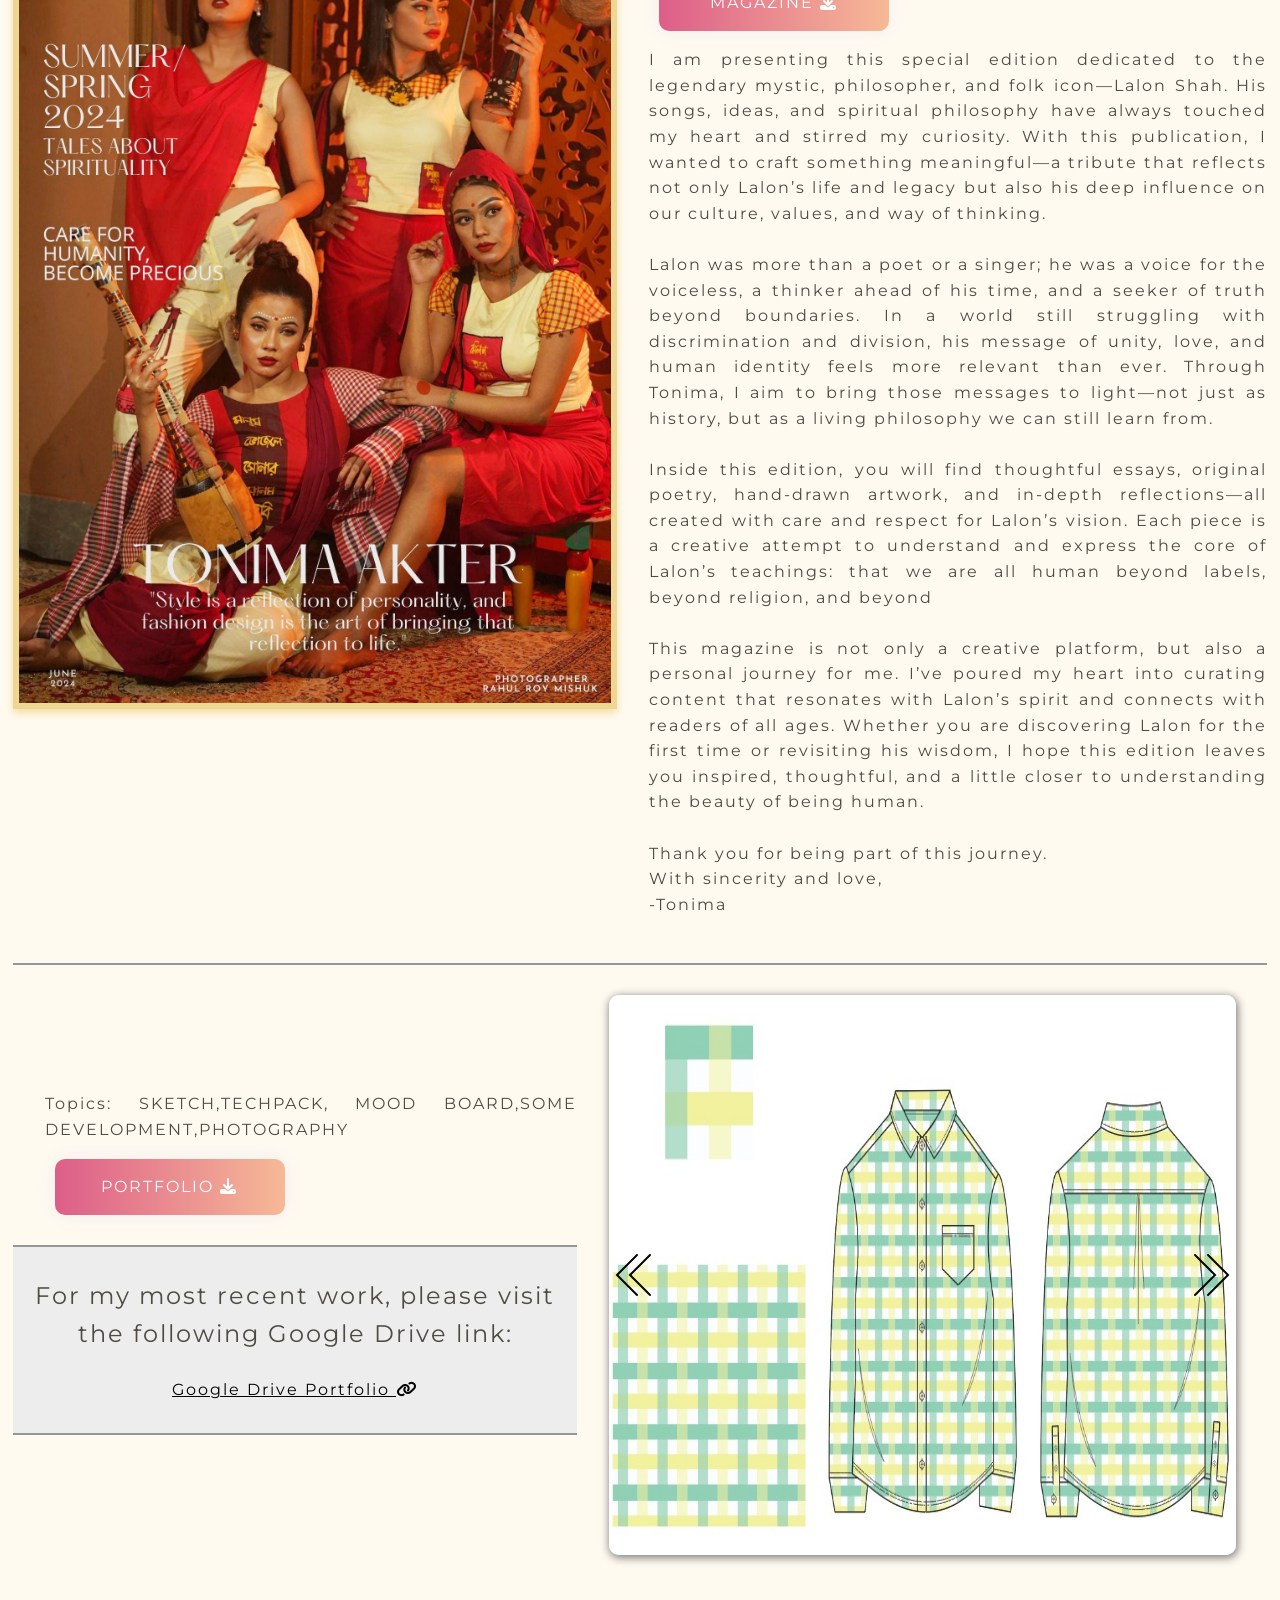
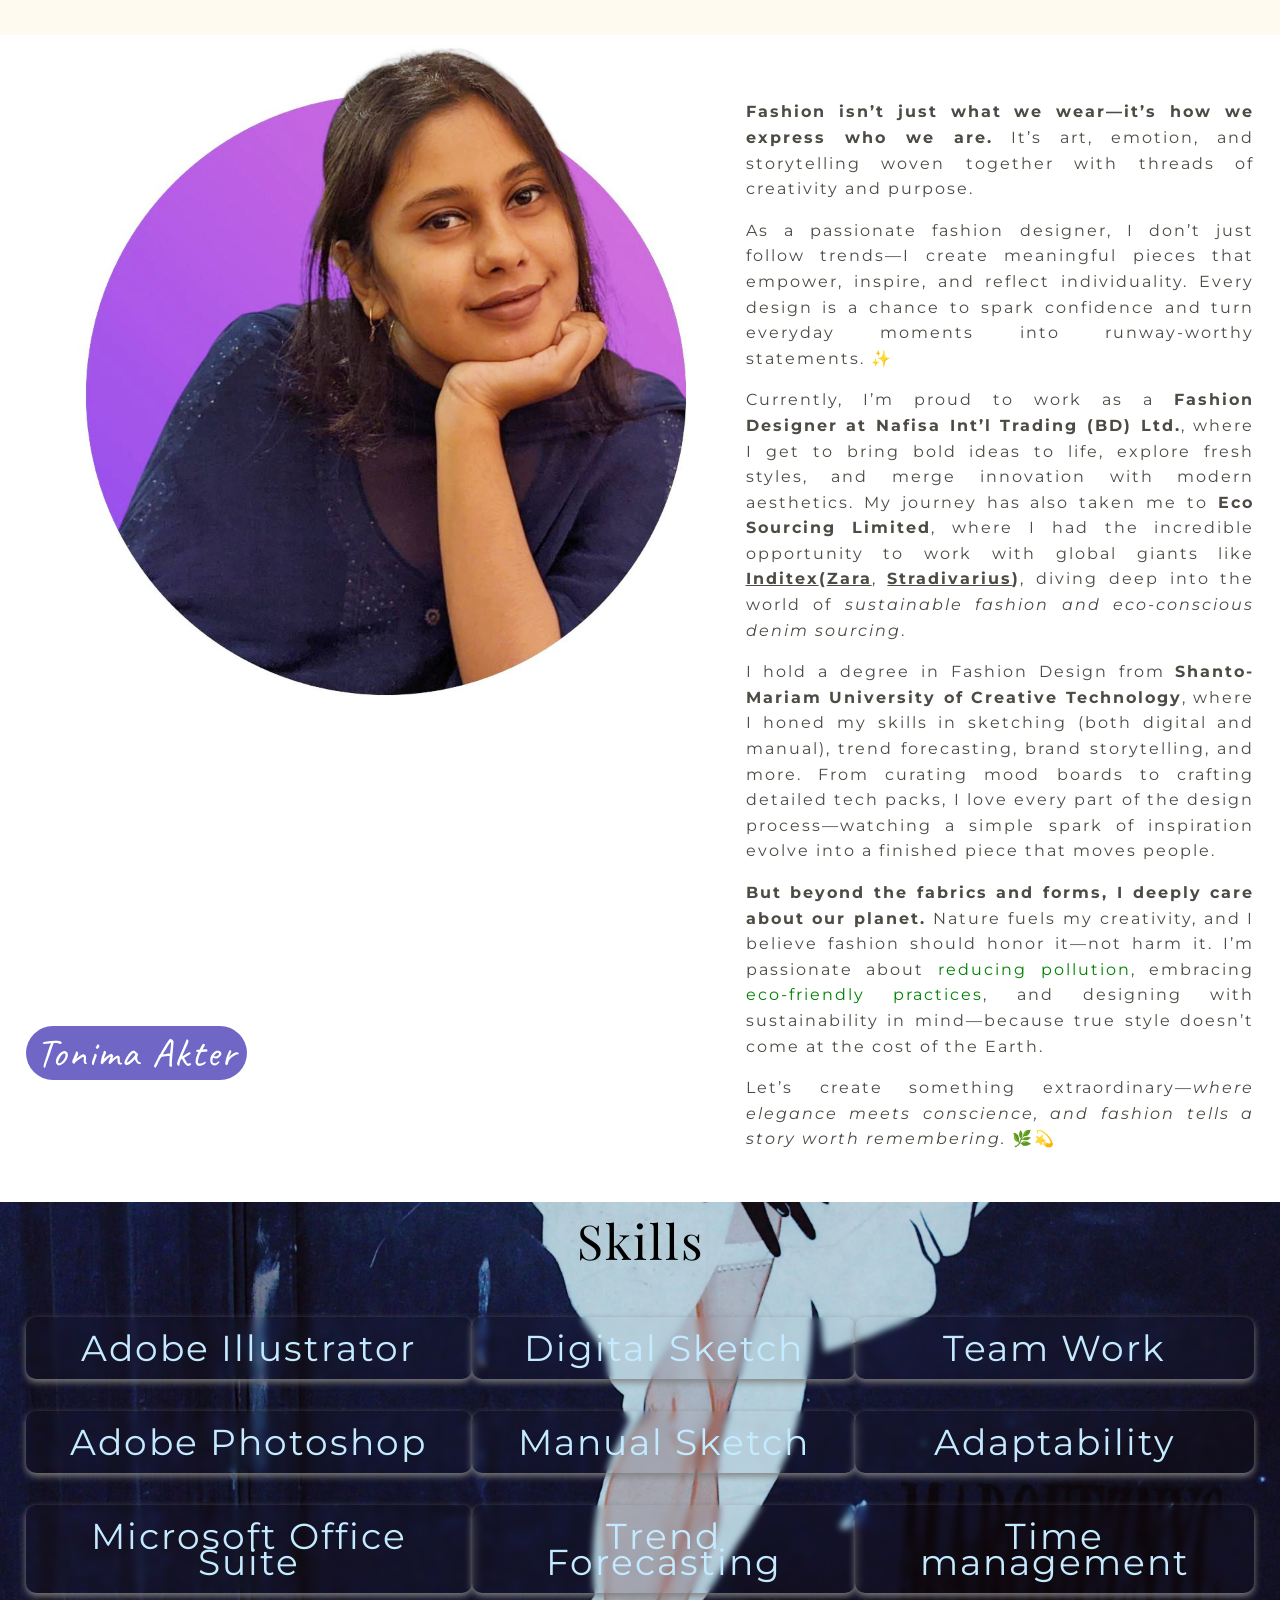
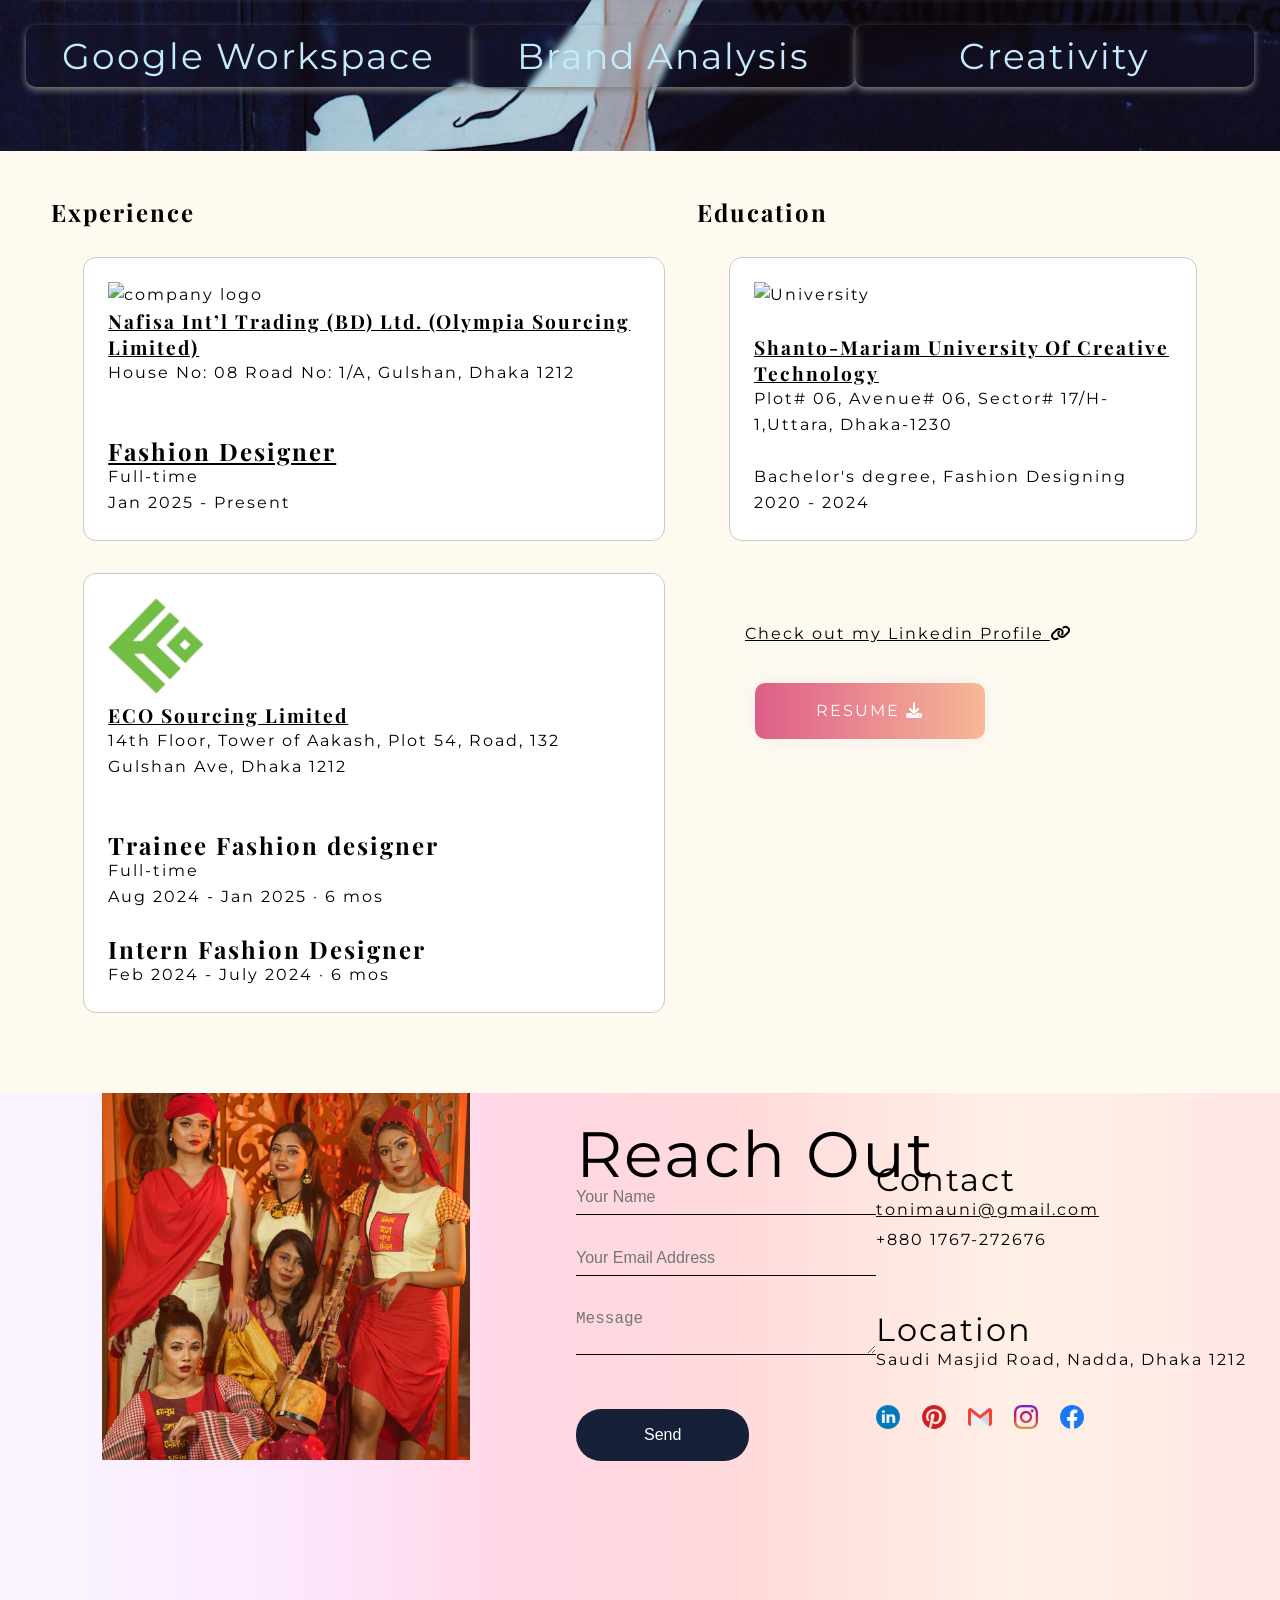
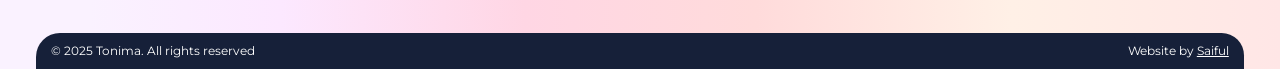
==== commit 56a7b1a9: "added AOS Library for scroll animation in index.html" ====
--- a/index.html
+++ b/index.html
@@ -1,6 +1,9 @@
 <!DOCTYPE html>
 <html lang="en">
 <head>
+    <!-- AOS Library -->
+    <link rel="stylesheet" href="https://unpkg.com/aos@next/dist/aos.css" />
+
     <!-- logo in tab -->
     <link rel="icon" type="image/png" sizes="48x48" href="Media/icons/icons8-fashion-100.png">
 
@@ -167,11 +170,11 @@
                 <div class="magazin_section">
 
                     <div class="magazin">
-                        <img loading="lazy" src="Media/preview-min.jpg" alt="">
+                        <img loading="lazy" src="Media/preview-min.jpg" alt="" data-aos="fade-right">
                     </div>
 
                     <!-- topic and btn -->
-                    <div class="works-texts">
+                    <div class="works-texts" data-aos="fade-left">
                         <p class="cursive_text" style="color: black;">
                         LALON GETEE (লালনগীতি)
                         </p>
@@ -203,7 +206,7 @@
                 
                 <div class="techpack-parent">
 
-                                        <div class="techpack_text">
+                    <div class="techpack_text" data-aos="fade-right">
 
                         <div class="works-texts">
                             <p>
@@ -223,7 +226,7 @@
 
                     </div>
                     
-                    <div class="slider-wrapper" id="sliderWrapper">
+                    <div class="slider-wrapper" id="sliderWrapper" data-aos="fade-left">
                         <div class="works-content-img slider" id="slider">
                             <img loading="lazy" src="Media/techpack 1.jpg" alt="model image" class="work-image card">
                             <img loading="lazy" src="Media/techpack 2.jpg" alt="model image" class="work-image card">
@@ -254,10 +257,10 @@
             <div class="main-content">
                 <div class="about-content ">
                     <div class="profile-img-div">
-                        <img src="Media/profile-img.jpg" alt="Profile image" class="profile-img">
-                    </div>
-
-                    <div class="about-text">
+                        <img src="Media/profile-img.jpg" alt="Profile image" class="profile-img" data-aos="fade-right">
+                    </div>
+
+                    <div class="about-text" data-aos="fade-left">
                         <p><strong>Fashion isn’t just what we wear—it’s how we express who we are.</strong> It’s art, emotion, and storytelling woven together with threads of creativity and purpose.</p>
 
                         <p>As a passionate fashion designer, I don’t just follow trends—I create meaningful pieces that empower, inspire, and reflect individuality. Every design is a chance to spark confidence and turn everyday moments into runway-worthy statements. ✨</p>
@@ -270,18 +273,18 @@
 
                         <p>Let’s create something extraordinary—<em>where elegance meets conscience, and fashion tells a story worth remembering.</em> 🌿💫</p>
                         
-                        <span class="img-name">Tonima Akter</span>
+                        <span class="img-name" data-aos="fade-up">Tonima Akter</span>
                     </div>
                 </div>
                                  
             </div>
         </section>
                                                              <!-- section 4-->
-        <section class="section skills_section" id="skills">
+        <section class="section skills_section" id="skills" >
             <div class="head">
                 Skills
             </div>
-            <div class="main-content skill-content">
+            <div class="main-content skill-content" data-aos="fade-up">
                 <div class="skill skill-1" >
                     <div class="skill_div">
                         <!-- <img src="../Media/icons/illustrator.png" class="skill-icon" alt=""> -->
@@ -345,7 +348,7 @@
                 <div class="experienc">
                     <h1>Experience</h1>
 
-                    <div class="experience_info">
+                    <div class="experience_info" data-aos="fade-left">
                         <div class="company_title">
                             <img src="https://i0.wp.com/janngroup.com.bd/wp-content/uploads/2022/05/Jann_Group.png?fit=508125&ssl=1" alt="company logo">
                             <h5 class="company_name" title="sister concern of JANN Group" style="text-decoration: underline;"><a href="https://nafisabd.com/" target="_blank">Nafisa Int’l Trading (BD) Ltd.</a>   <a href="https://olympiasourcing.com/" target="_blank">(Olympia Sourcing Limited)</a></h5>
@@ -358,7 +361,7 @@
                         <span>Jan 2025 - Present</span>
                     </div>
 
-                    <div class="experience_info">
+                    <div class="experience_info" data-aos="fade-left">
                         <div class="company_title">
                             <img src="Media/eco logo.png" alt="company logo" style="margin: auto; width: 6rem;">
                             <h5 class="company_name" style="text-decoration: underline;"><a href="https://www.ecosourcing.org/" target="_blank">ECO Sourcing Limited</a></h5>
@@ -378,7 +381,7 @@
                 
                 <div class="education">
                     <h1>Education</h1>
-                    <div class="experience_info">
+                    <div class="experience_info" data-aos="fade-right">
                         <div class="company_title">
                             <img src="https://smuct.ac.bd/wp-content/uploads/2020/10/SMUCT-Logo-1-Converted.png" alt="University">
                             <br><br><h5 style="text-decoration: underline;" class="company_name"><a href="https://smuct.ac.bd/">Shanto-Mariam University Of Creative Technology</a></h5>
@@ -403,11 +406,11 @@
         <section class="section" id="contact">  <!-- section  6 -->
             <div class="contact_div">
                 <div class="contact_img">
-                    <img src="Media/contact img.webp" alt="">
+                    <img src="Media/contact img.webp" alt="" data-aos="fade-up">
                 </div>
 
                 <div class="contact_form">
-                    <div class="contact_head">Reach Out</div>
+                    <div class="contact_head" data-aos="fade-left">Reach Out</div>
 
                     <div class="contact_left">
                         <div class="form">
@@ -457,4 +460,17 @@
 </body>
 <script src="javaScript/javascript.js" defer></script>   
 <script src="javaScript/header.js" defer></script>   
+
+<!-- AOS Library -->
+<script src="https://unpkg.com/aos@next/dist/aos.js"></script>
+<script>
+  AOS.init({
+  duration: 1200,           // Slightly longer duration
+  easing: 'ease-out-cubic', // Smoother easing
+  once: true,               
+  offset: 120,              // Starts animation slightly before the element fully appears
+});
+
+</script>
+
 </html>
--- a/Style/style.css
+++ b/Style/style.css
@@ -558,7 +558,7 @@
 
 }
 #resume_div {
-  width: 95%;
+  width: 92%;
   margin: auto;
   display: flex;
   justify-content: space-between;
@@ -910,9 +910,9 @@
   position: static;
 }
 .contact_img {
-  width: 80%;
+  width: 29%;
   margin: auto;
-  padding-top: 1rem;
+  padding-top: 0rem;
 }
 .contact_div {
   justify-content: space-evenly;
@@ -936,4 +936,13 @@
 .dress_name1 {
   left: 2rem !important;
 }
+.contact_left {
+  padding: 0;
+}
+.contact_form {
+  width: 55%;
+}
+.contact_img img {
+  border-radius: 0;
+}
 }
--- a/Style/header.css
+++ b/Style/header.css
@@ -1,3 +1,6 @@
+html {
+  scroll-behavior: smooth;
+}
 header {
   position: absolute;
   /* padding: 1.3rem 0 1rem 0px; */
--- a/Style/footer.css
+++ b/Style/footer.css
@@ -1,4 +1,7 @@
 /* `````````````````````footer``````````````````````` */
+html {
+  scroll-behavior: smooth;
+}
 footer {
     background: #faf2ff;
     background: linear-gradient(90deg, rgba(250, 242, 255, 1) 7%, rgba(252, 232, 255, 1) 22%, rgba(255, 214, 228, 1) 41%, rgba(255, 219, 219, 1) 59%, rgba(255, 240, 230, 1) 79%, rgba(255, 230, 230, 1) 100%);
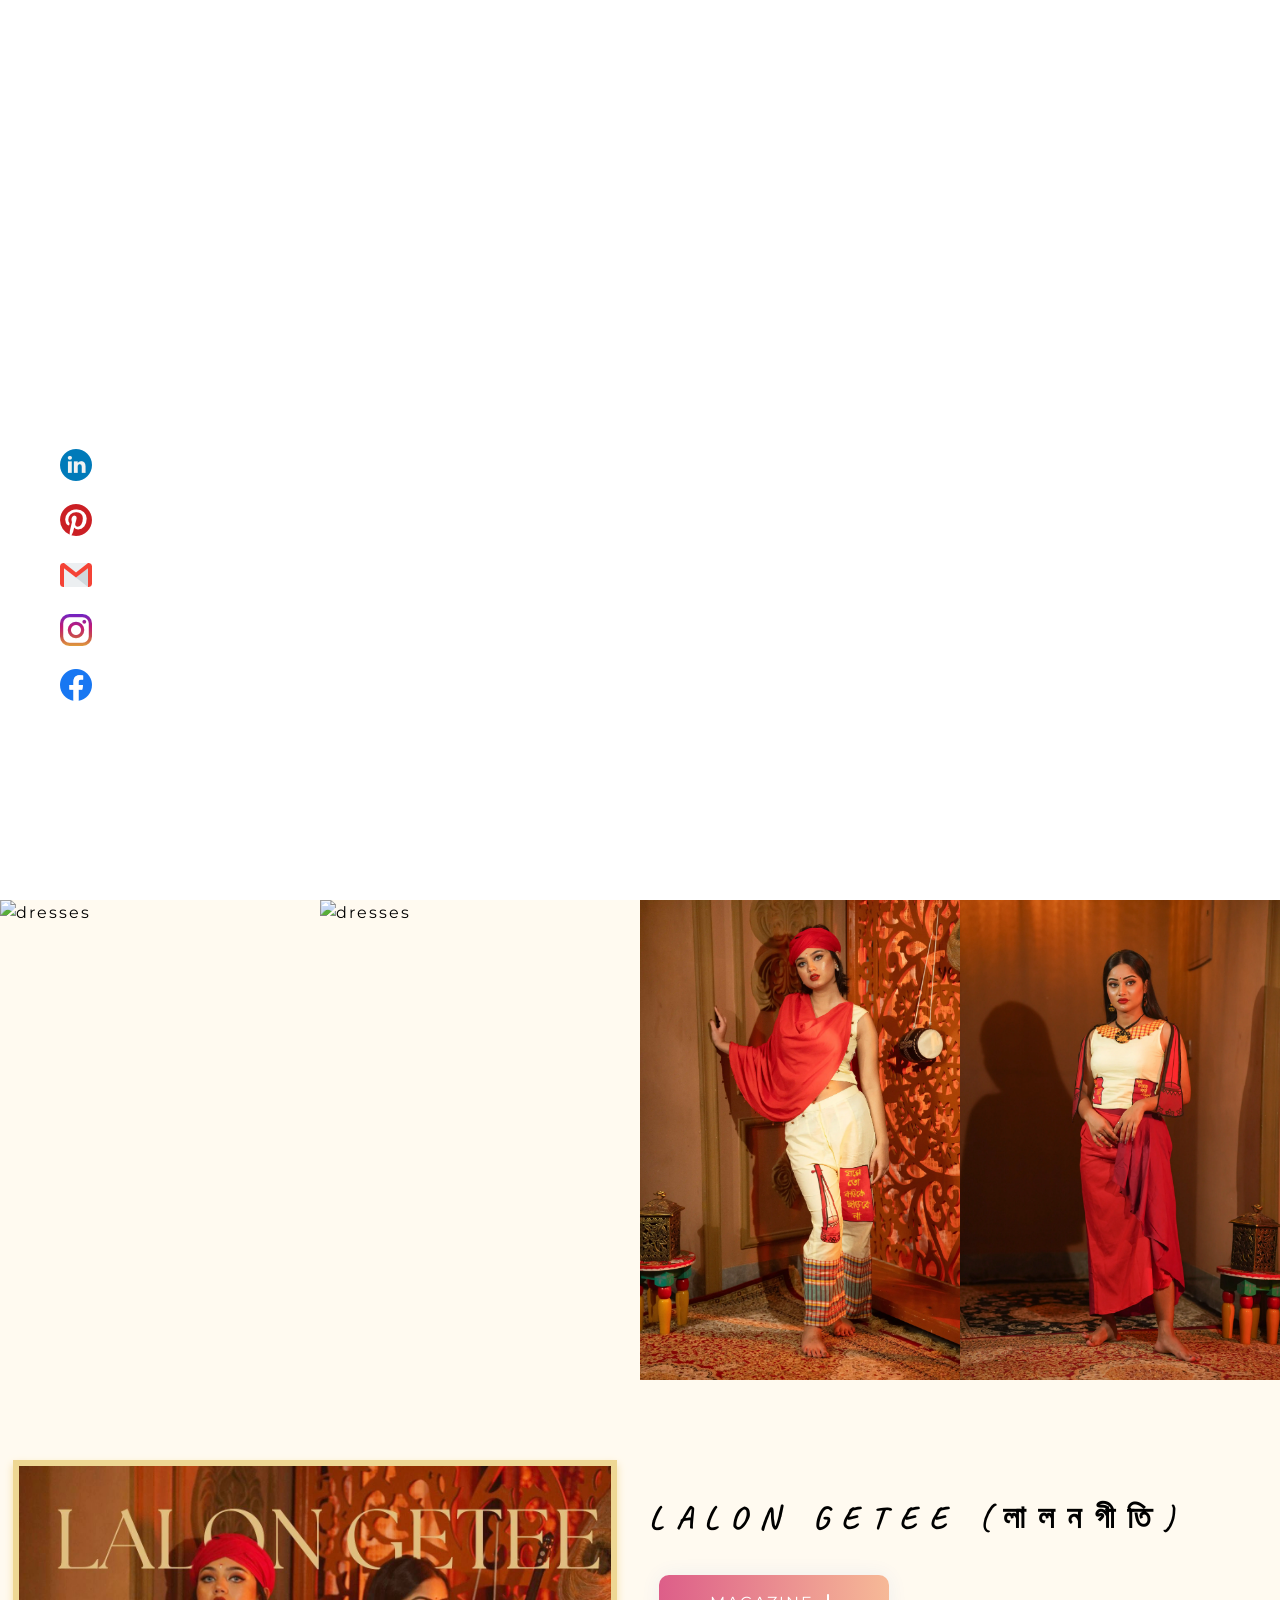
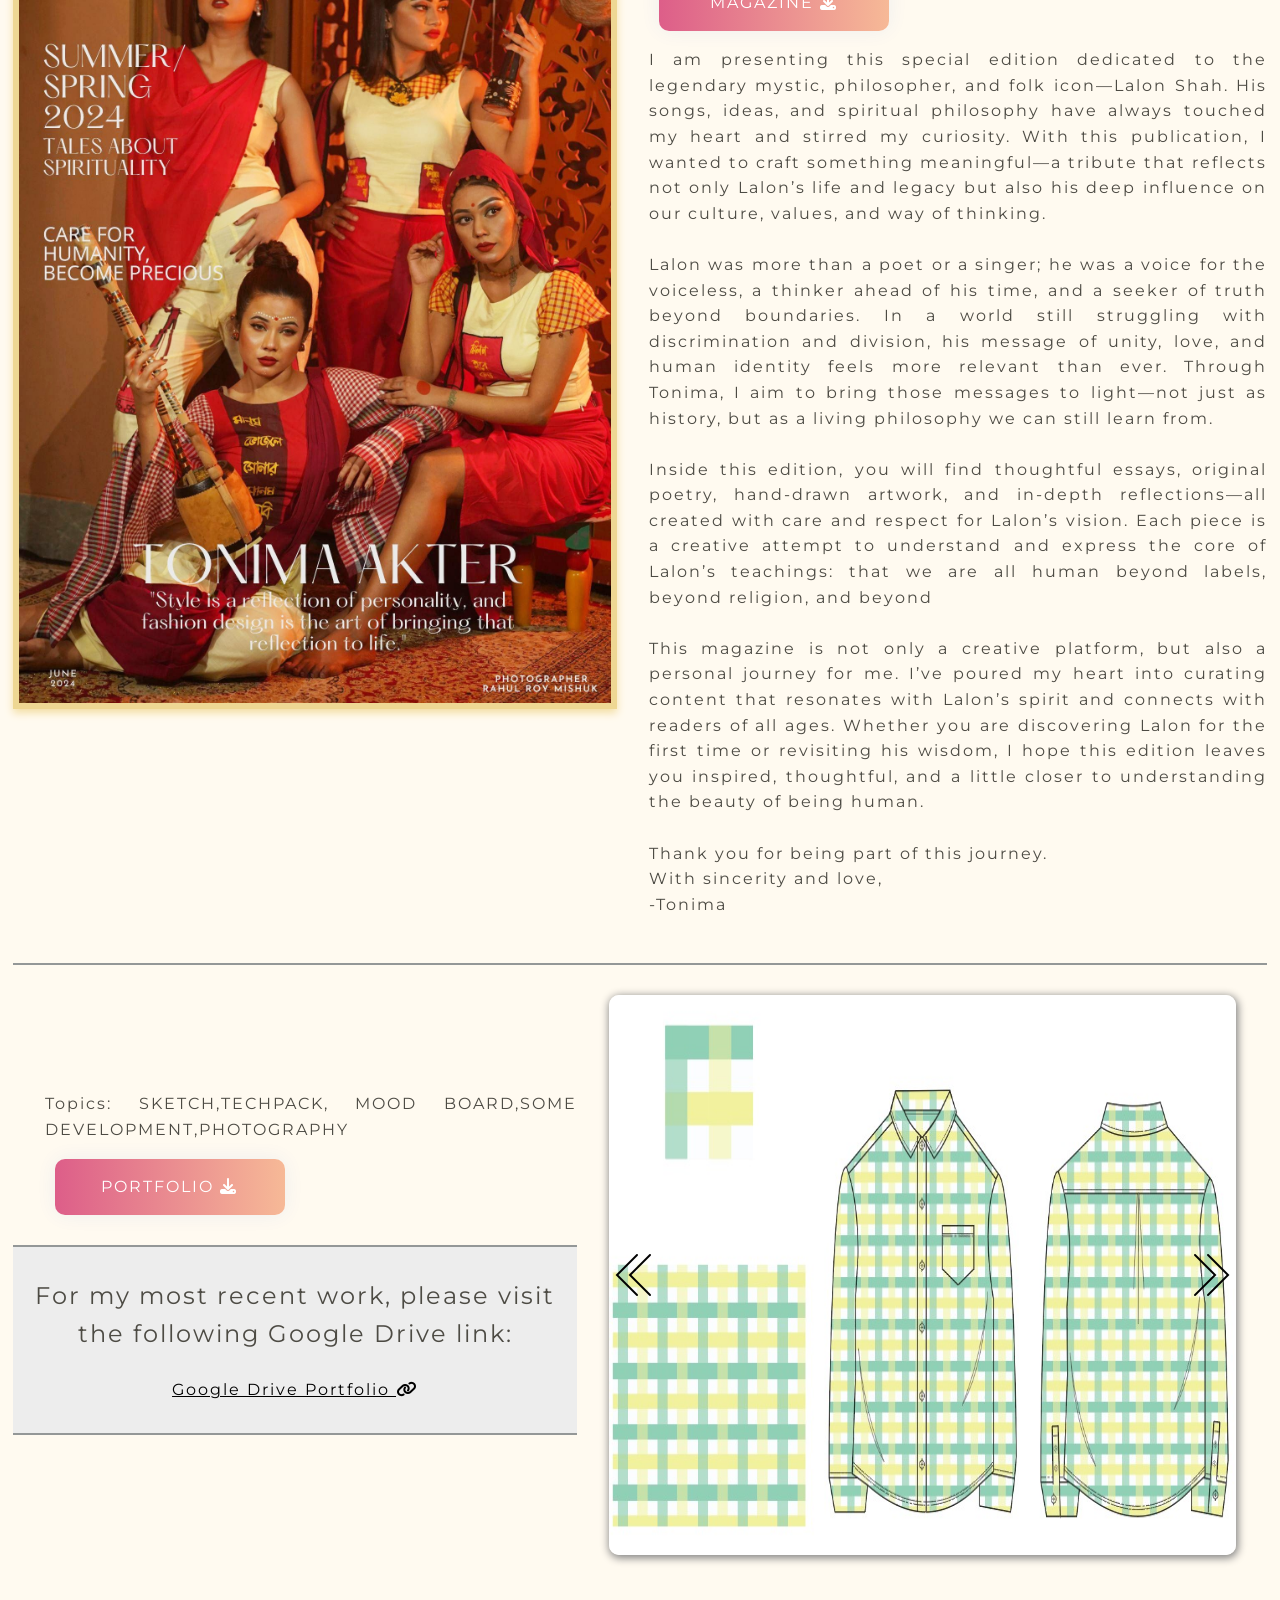
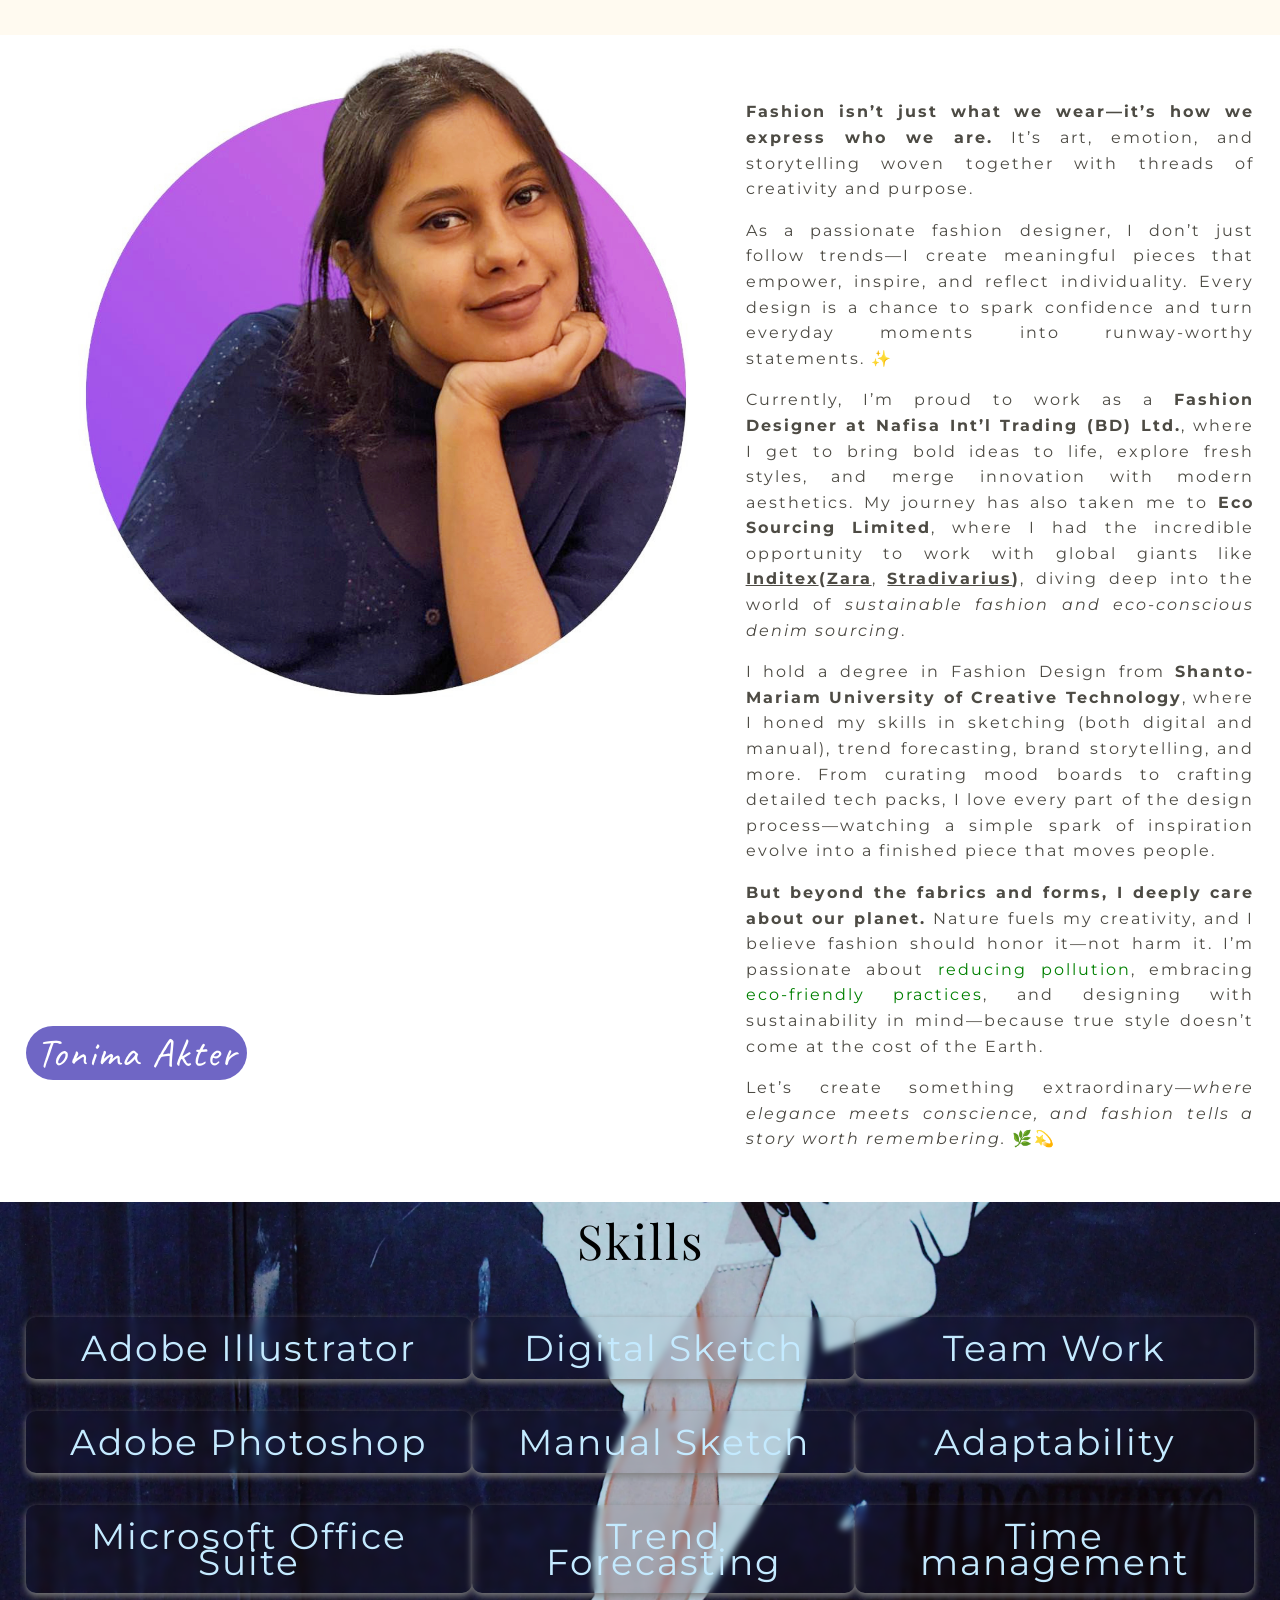
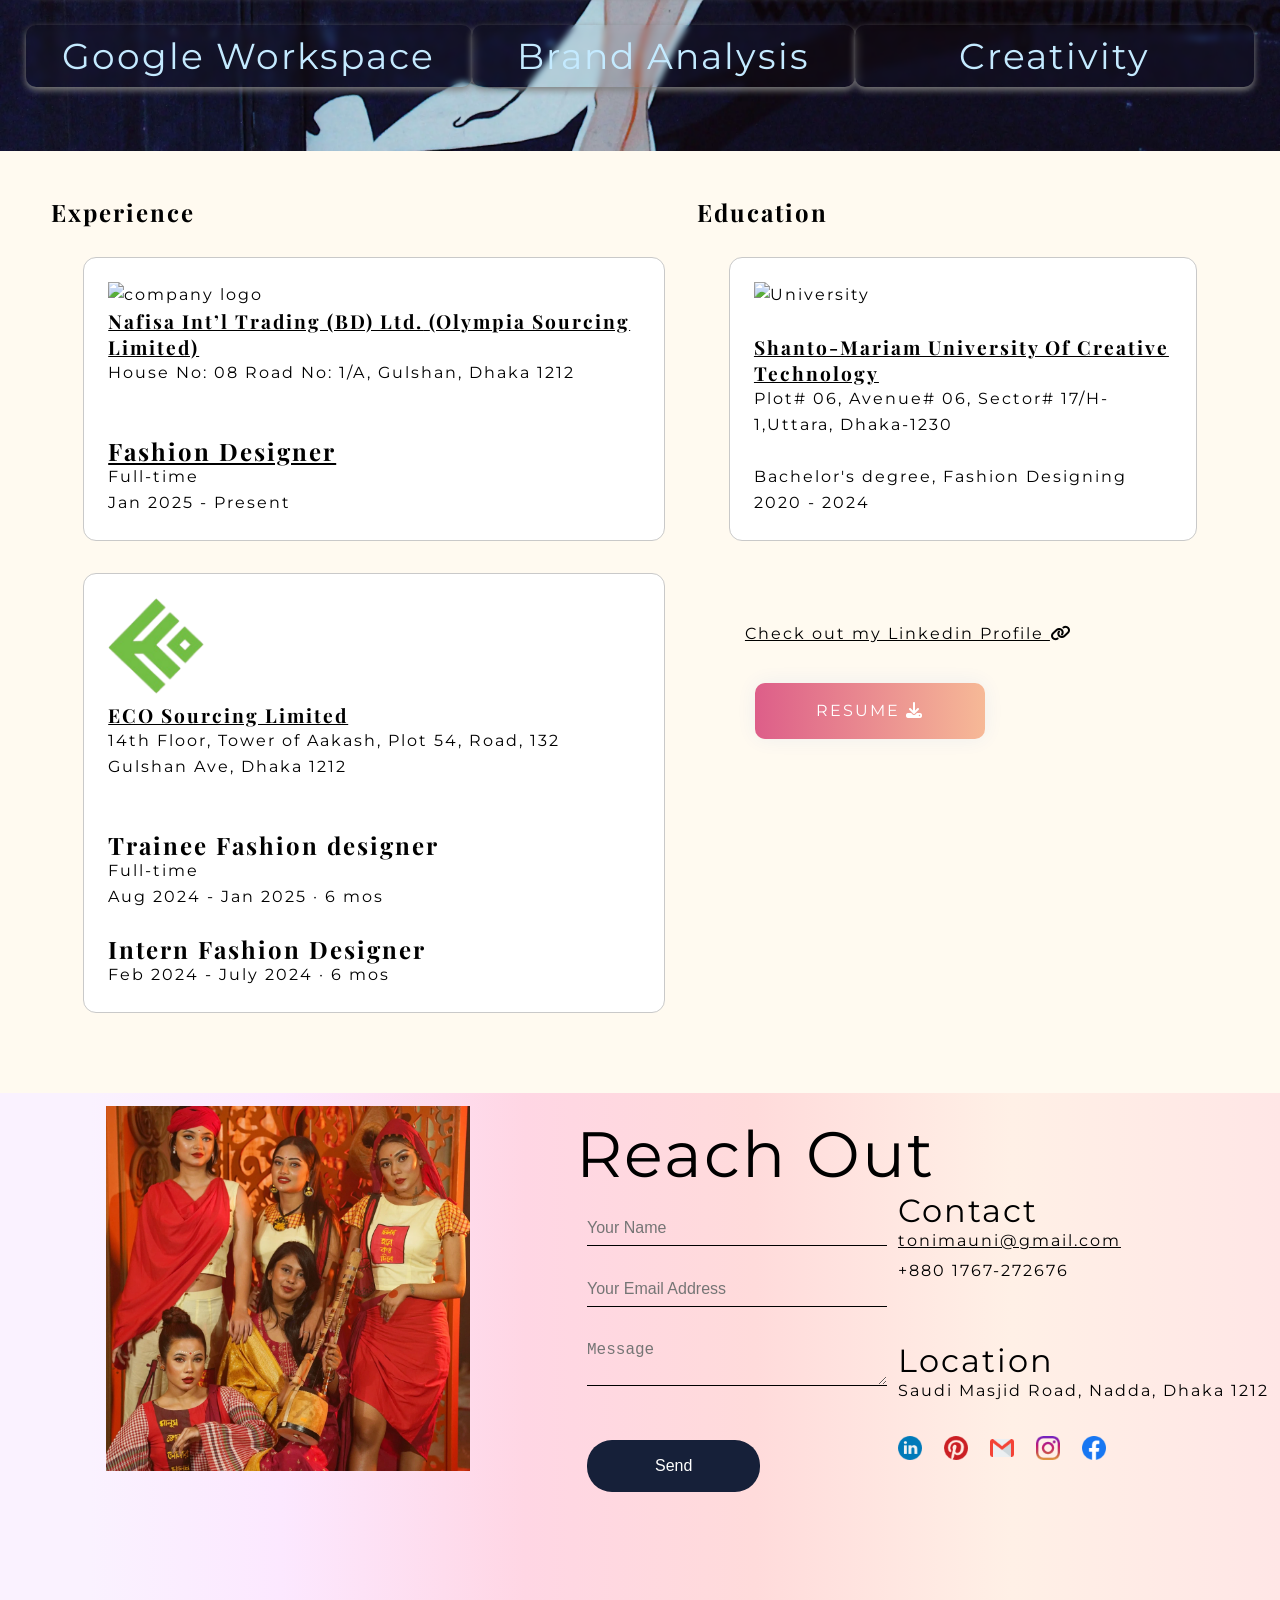
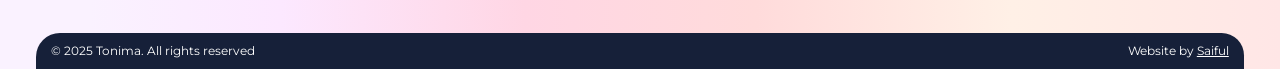
==== commit 81220221: "remove preloader" ====
--- a/index.html
+++ b/index.html
@@ -2,7 +2,7 @@
 <html lang="en">
 <head>
     <!-- AOS Library -->
-    <link rel="stylesheet" href="https://unpkg.com/aos@next/dist/aos.css" />
+    <!-- <link rel="stylesheet" href="https://unpkg.com/aos@next/dist/aos.css" /> -->
 
     <!-- logo in tab -->
     <link rel="icon" type="image/png" sizes="48x48" href="Media/icons/icons8-fashion-100.png">
@@ -170,11 +170,11 @@
                 <div class="magazin_section">
 
                     <div class="magazin">
-                        <img loading="lazy" src="Media/preview-min.jpg" alt="" data-aos="fade-right">
+                        <img loading="lazy" src="Media/preview-min.jpg" alt="">
                     </div>
 
                     <!-- topic and btn -->
-                    <div class="works-texts" data-aos="fade-left">
+                    <div class="works-texts" >
                         <p class="cursive_text" style="color: black;">
                         LALON GETEE (লালনগীতি)
                         </p>
@@ -206,7 +206,7 @@
                 
                 <div class="techpack-parent">
 
-                    <div class="techpack_text" data-aos="fade-right">
+                    <div class="techpack_text" >
 
                         <div class="works-texts">
                             <p>
@@ -226,7 +226,7 @@
 
                     </div>
                     
-                    <div class="slider-wrapper" id="sliderWrapper" data-aos="fade-left">
+                    <div class="slider-wrapper" id="sliderWrapper" >
                         <div class="works-content-img slider" id="slider">
                             <img loading="lazy" src="Media/techpack 1.jpg" alt="model image" class="work-image card">
                             <img loading="lazy" src="Media/techpack 2.jpg" alt="model image" class="work-image card">
@@ -257,10 +257,10 @@
             <div class="main-content">
                 <div class="about-content ">
                     <div class="profile-img-div">
-                        <img src="Media/profile-img.jpg" alt="Profile image" class="profile-img" data-aos="fade-right">
-                    </div>
-
-                    <div class="about-text" data-aos="fade-left">
+                        <img src="Media/profile-img.jpg" alt="Profile image" class="profile-img" >
+                    </div>
+
+                    <div class="about-text" >
                         <p><strong>Fashion isn’t just what we wear—it’s how we express who we are.</strong> It’s art, emotion, and storytelling woven together with threads of creativity and purpose.</p>
 
                         <p>As a passionate fashion designer, I don’t just follow trends—I create meaningful pieces that empower, inspire, and reflect individuality. Every design is a chance to spark confidence and turn everyday moments into runway-worthy statements. ✨</p>
@@ -273,7 +273,7 @@
 
                         <p>Let’s create something extraordinary—<em>where elegance meets conscience, and fashion tells a story worth remembering.</em> 🌿💫</p>
                         
-                        <span class="img-name" data-aos="fade-up">Tonima Akter</span>
+                        <span class="img-name" >Tonima Akter</span>
                     </div>
                 </div>
                                  
@@ -284,7 +284,7 @@
             <div class="head">
                 Skills
             </div>
-            <div class="main-content skill-content" data-aos="fade-up">
+            <div class="main-content skill-content" >
                 <div class="skill skill-1" >
                     <div class="skill_div">
                         <!-- <img src="../Media/icons/illustrator.png" class="skill-icon" alt=""> -->
@@ -348,7 +348,7 @@
                 <div class="experienc">
                     <h1>Experience</h1>
 
-                    <div class="experience_info" data-aos="fade-left">
+                    <div class="experience_info" >
                         <div class="company_title">
                             <img src="https://i0.wp.com/janngroup.com.bd/wp-content/uploads/2022/05/Jann_Group.png?fit=508125&ssl=1" alt="company logo">
                             <h5 class="company_name" title="sister concern of JANN Group" style="text-decoration: underline;"><a href="https://nafisabd.com/" target="_blank">Nafisa Int’l Trading (BD) Ltd.</a>   <a href="https://olympiasourcing.com/" target="_blank">(Olympia Sourcing Limited)</a></h5>
@@ -361,7 +361,7 @@
                         <span>Jan 2025 - Present</span>
                     </div>
 
-                    <div class="experience_info" data-aos="fade-left">
+                    <div class="experience_info" >
                         <div class="company_title">
                             <img src="Media/eco logo.png" alt="company logo" style="margin: auto; width: 6rem;">
                             <h5 class="company_name" style="text-decoration: underline;"><a href="https://www.ecosourcing.org/" target="_blank">ECO Sourcing Limited</a></h5>
@@ -381,7 +381,7 @@
                 
                 <div class="education">
                     <h1>Education</h1>
-                    <div class="experience_info" data-aos="fade-right">
+                    <div class="experience_info" >
                         <div class="company_title">
                             <img src="https://smuct.ac.bd/wp-content/uploads/2020/10/SMUCT-Logo-1-Converted.png" alt="University">
                             <br><br><h5 style="text-decoration: underline;" class="company_name"><a href="https://smuct.ac.bd/">Shanto-Mariam University Of Creative Technology</a></h5>
@@ -406,11 +406,11 @@
         <section class="section" id="contact">  <!-- section  6 -->
             <div class="contact_div">
                 <div class="contact_img">
-                    <img src="Media/contact img.webp" alt="" data-aos="fade-up">
+                    <img src="Media/contact img.webp" alt="" >
                 </div>
 
                 <div class="contact_form">
-                    <div class="contact_head" data-aos="fade-left">Reach Out</div>
+                    <div class="contact_head" >Reach Out</div>
 
                     <div class="contact_left">
                         <div class="form">
@@ -462,8 +462,8 @@
 <script src="javaScript/header.js" defer></script>   
 
 <!-- AOS Library -->
-<script src="https://unpkg.com/aos@next/dist/aos.js"></script>
-<script>
+<!-- <script src="https://unpkg.com/aos@next/dist/aos.js"></script> -->
+<!-- <script>
   AOS.init({
   duration: 1200,           // Slightly longer duration
   easing: 'ease-out-cubic', // Smoother easing
@@ -471,6 +471,6 @@
   offset: 120,              // Starts animation slightly before the element fully appears
 });
 
-</script>
+</script> -->
 
 </html>
--- a/Style/style.css
+++ b/Style/style.css
@@ -703,6 +703,8 @@
 width: 1.5rem;
 }
 
+
+
 /* ````````````````````````````mobile */
 
 @media (max-width: 768px) {
@@ -807,7 +809,7 @@
       margin: auto;
   }
   .contact_img {
-      width: 100%;
+      width: 100% !important;
   }
   .contact_img img {
       width: 90%;
@@ -822,8 +824,8 @@
       top: 0;
   }
   .contact_form {
-      width: 100%;
-      margin-top: 3.5rem
+      width: 100% !important;
+      margin-top: 2.5rem;
   }
   #contact {
       height: auto;
@@ -906,11 +908,11 @@
     margin-left: 3rem;
 }
 .contact_img img {
-  width: 99%;
+  width: 100%;
   position: static;
 }
 .contact_img {
-  width: 29%;
+  width: 28.5%;
   margin: auto;
   padding-top: 0rem;
 }
@@ -937,7 +939,8 @@
   left: 2rem !important;
 }
 .contact_left {
-  padding: 0;
+  padding: 31px 0 0 0;
+  justify-content: space-evenly;
 }
 .contact_form {
   width: 55%;
--- a/Style/header.css
+++ b/Style/header.css
@@ -1,6 +1,3 @@
-html {
-  scroll-behavior: smooth;
-}
 header {
   position: absolute;
   /* padding: 1.3rem 0 1rem 0px; */
@@ -341,7 +338,9 @@
   background: linear-gradient(90deg, rgba(250, 242, 255, 1) 7%, rgba(252, 232, 255, 1) 22%, rgba(255, 214, 228, 1) 41%, rgba(255, 219, 219, 1) 59%, rgba(255, 240, 230, 1) 79%, rgba(255, 230, 230, 1) 100%);
   transition: 0.5s;
 }
-
+.preloader img {
+  width: 100%;
+}
 .loader-content img {
   width: 100px;
   margin-bottom: 20px;
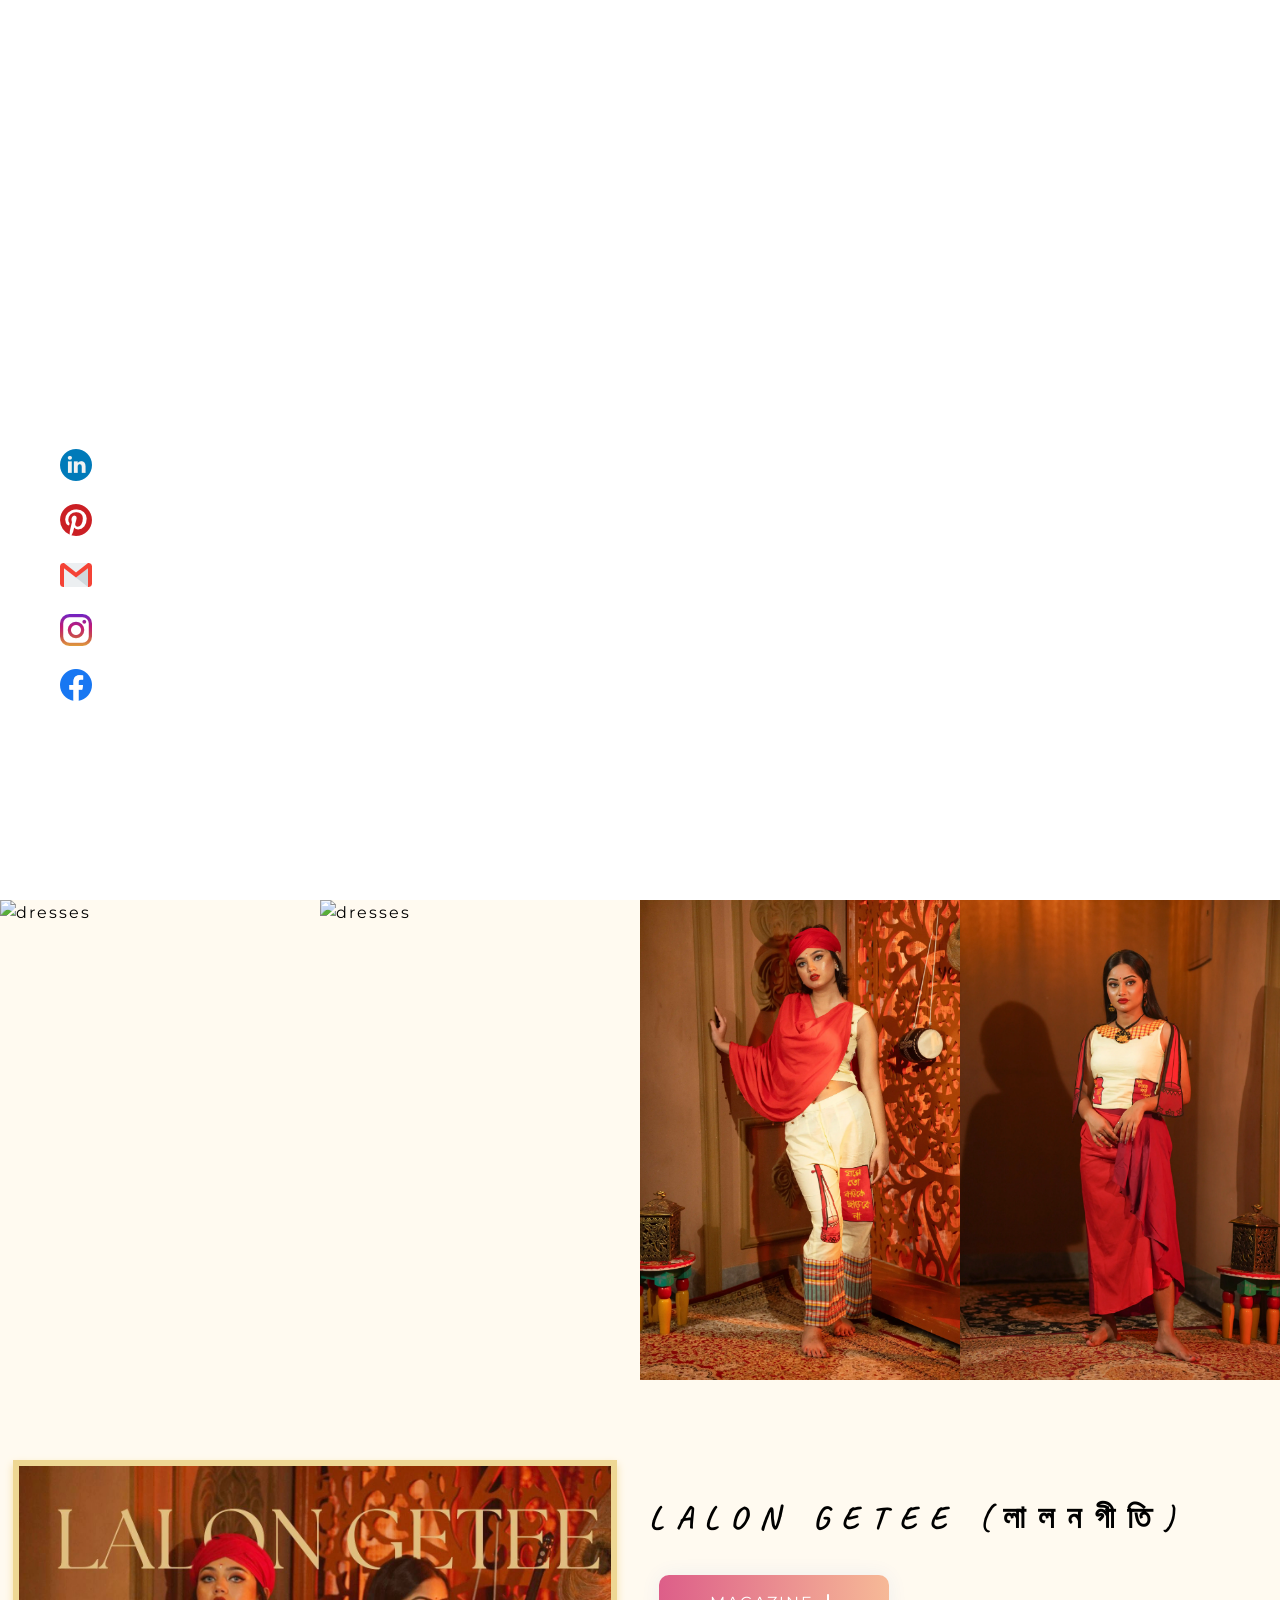
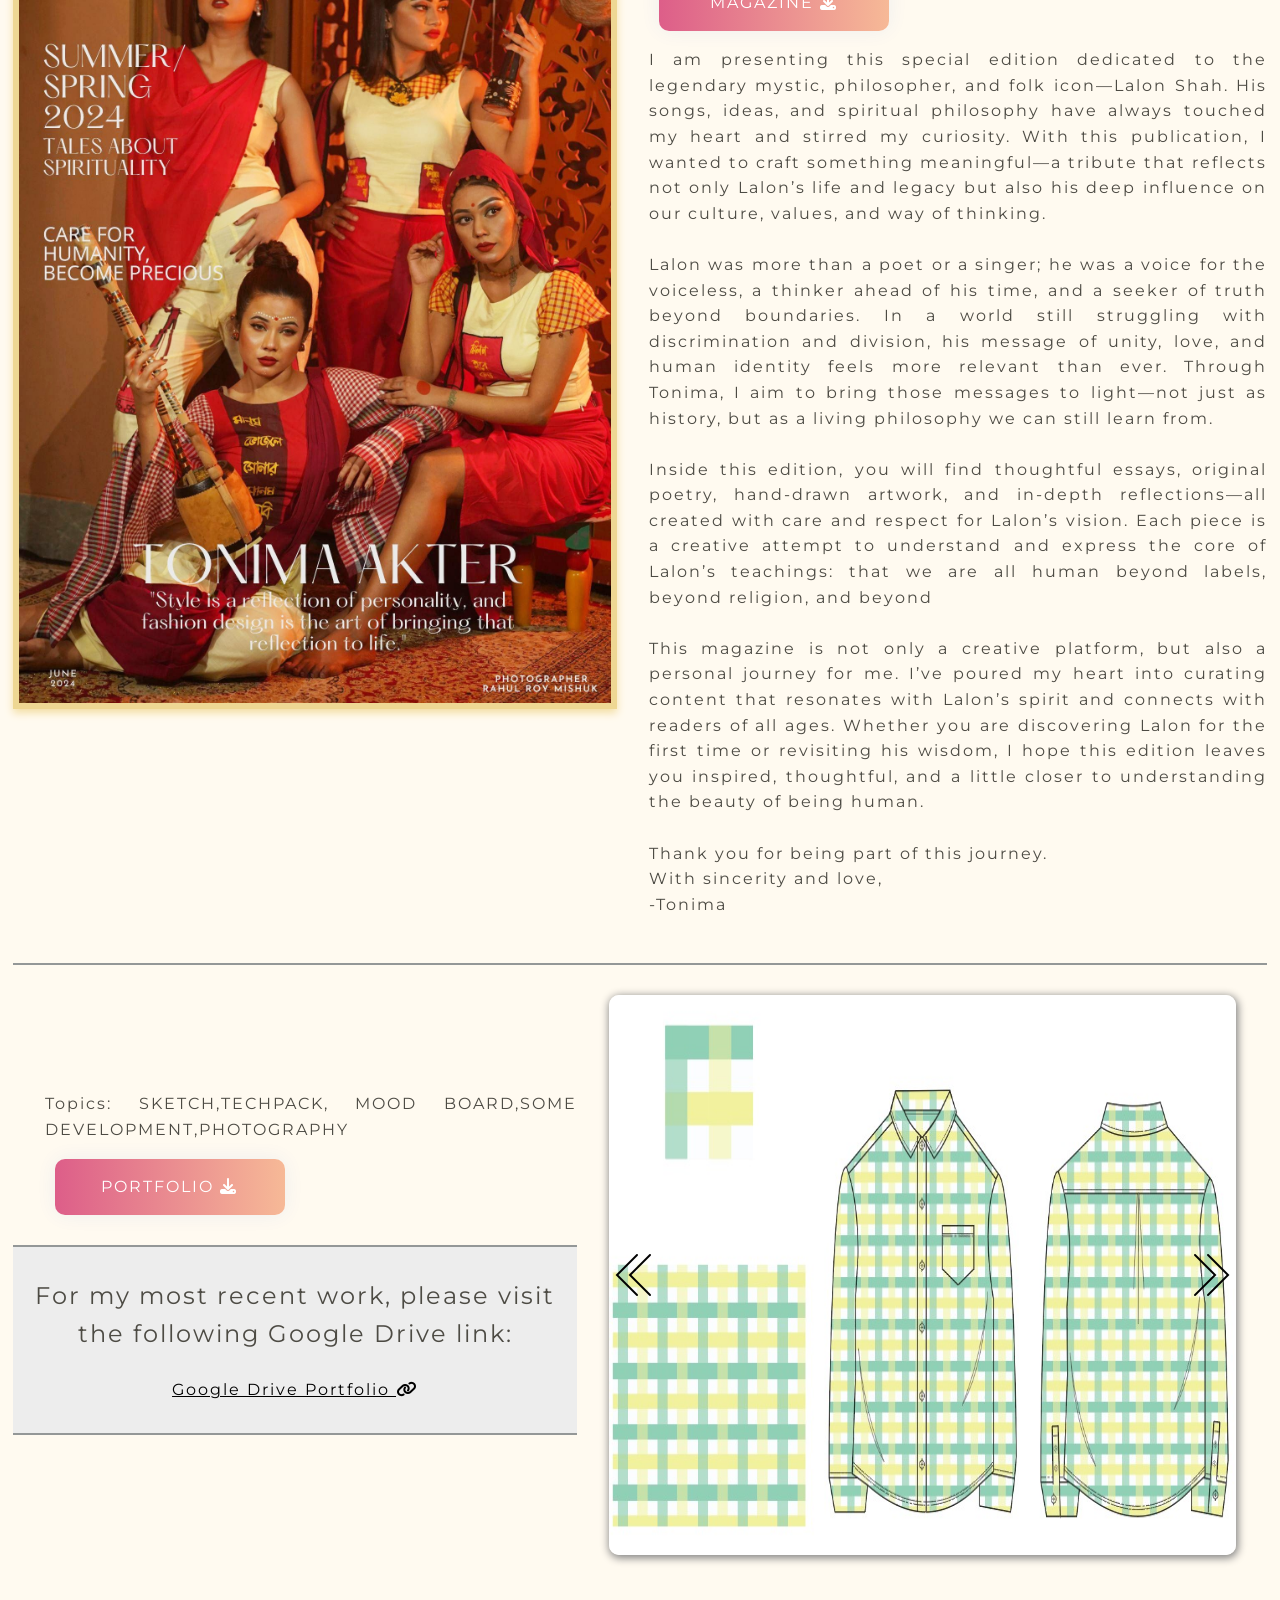
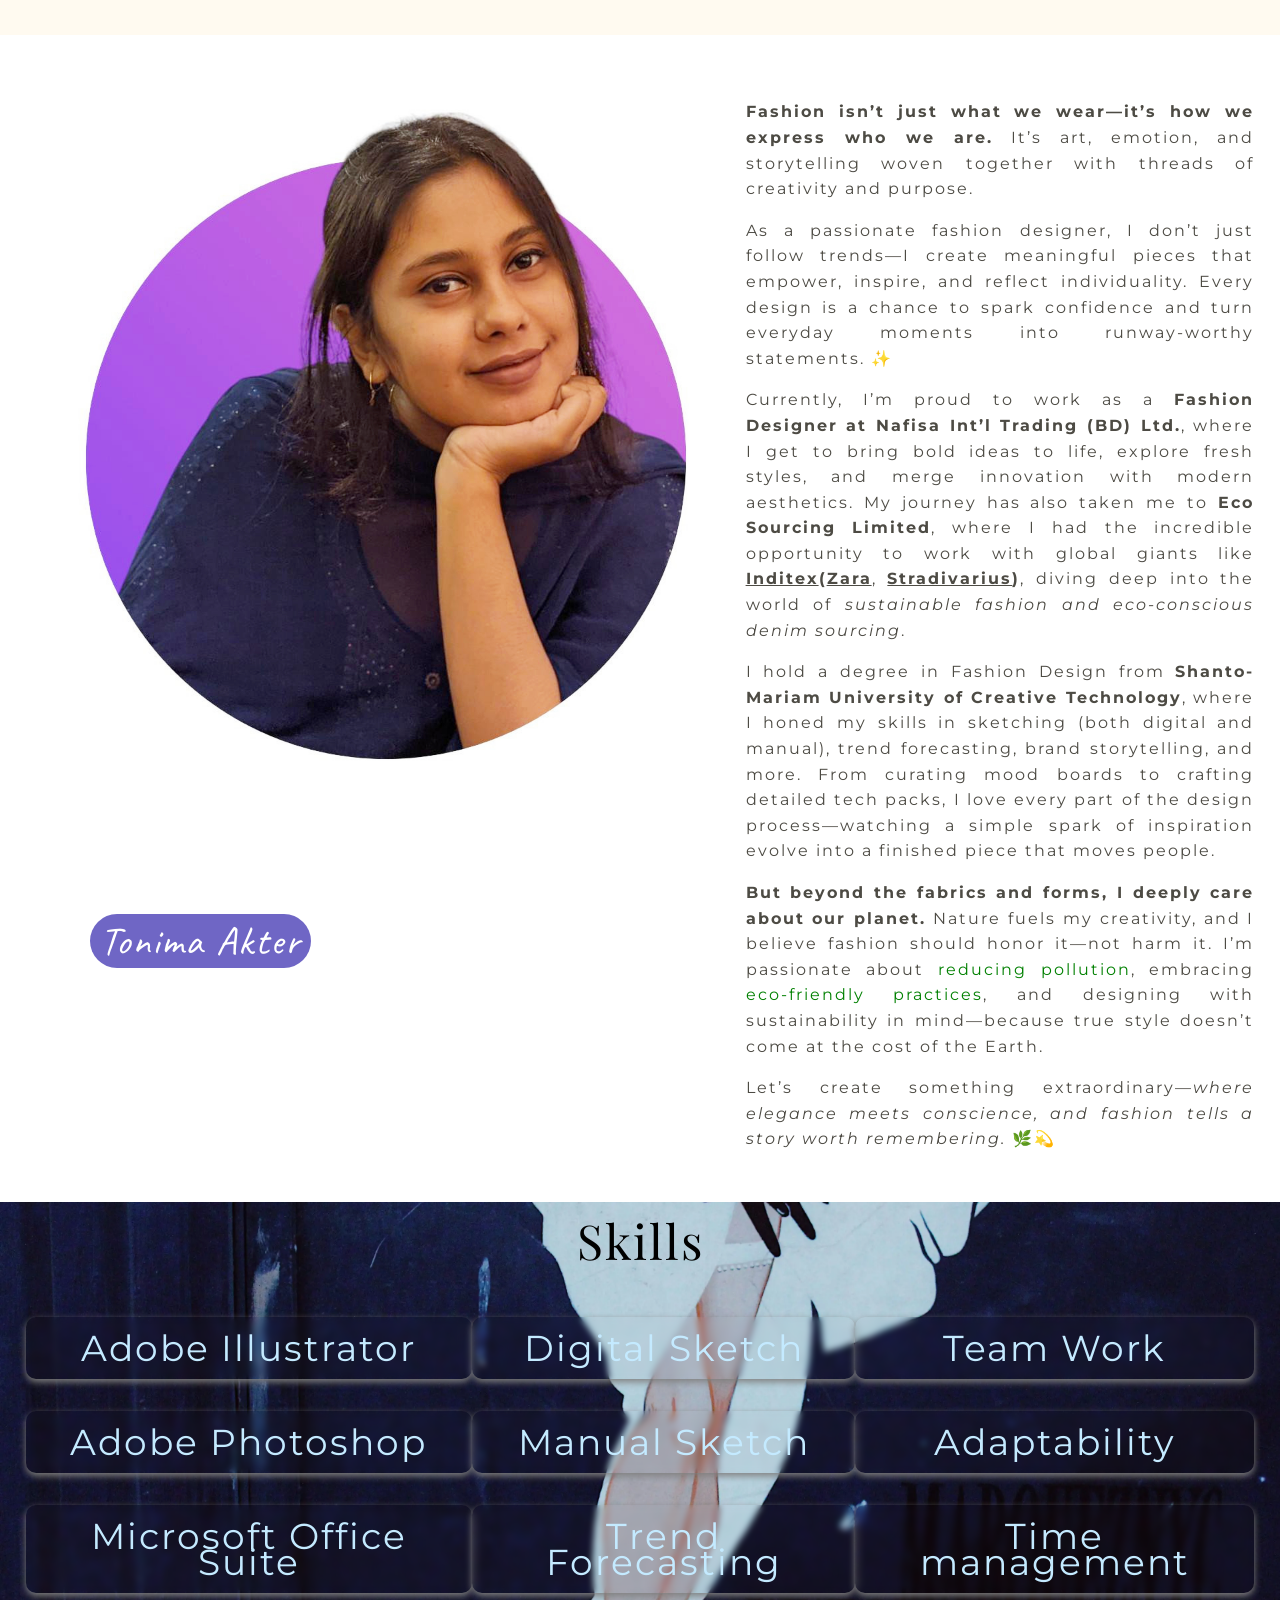
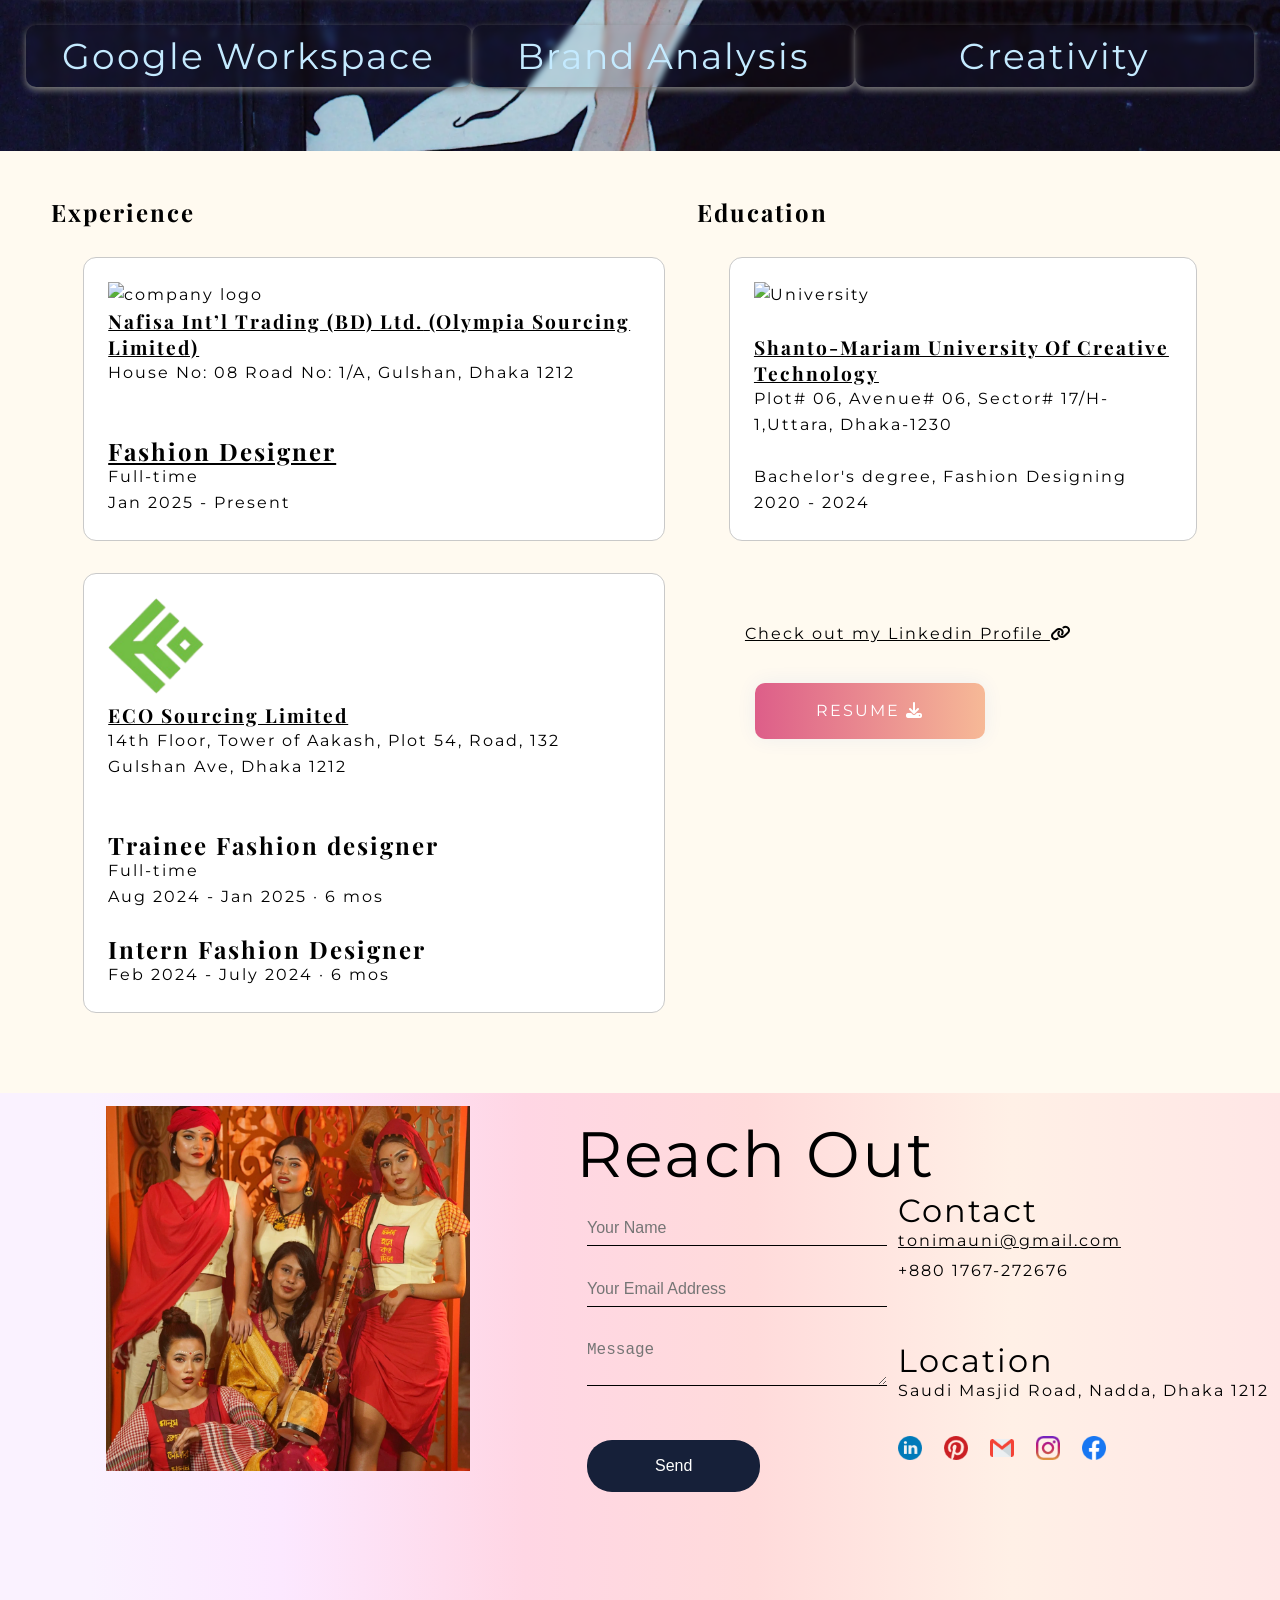
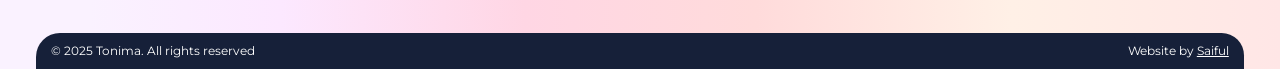
==== commit 4c78e636: "change color" ====
--- a/index.html
+++ b/index.html
@@ -83,7 +83,7 @@
 
                                                                          <!-- section 1-->
         
-    <section class="section" id="home">    
+    <section class="section" id="home" >    
         
         <!-- Comment it because I would like to add some images designed by to -->
          <!-- back to the video bg || Date: 4 April 2025 -->
--- a/Style/style.css
+++ b/Style/style.css
@@ -470,6 +470,7 @@
 .profile-img {
   width: 45rem;
   border-radius: 50%;
+  margin-top: 4rem;
 }
 .about-text {
   margin-top: 3rem;
@@ -713,6 +714,9 @@
     font-size: 11px;
     overflow-x: hidden;
   }
+  #home{
+    color: blanchedalmond;
+  }
   .text-ontop-video > div {
       /* font-size: 5rem; */
   }
@@ -948,4 +952,12 @@
 .contact_img img {
   border-radius: 0;
 }
+.img-name {
+  top: -15rem;
+  left: -41rem;
+}
+.about-content {
+  /* margin: auto; */
+  /* position: absolute; */
+}
 }
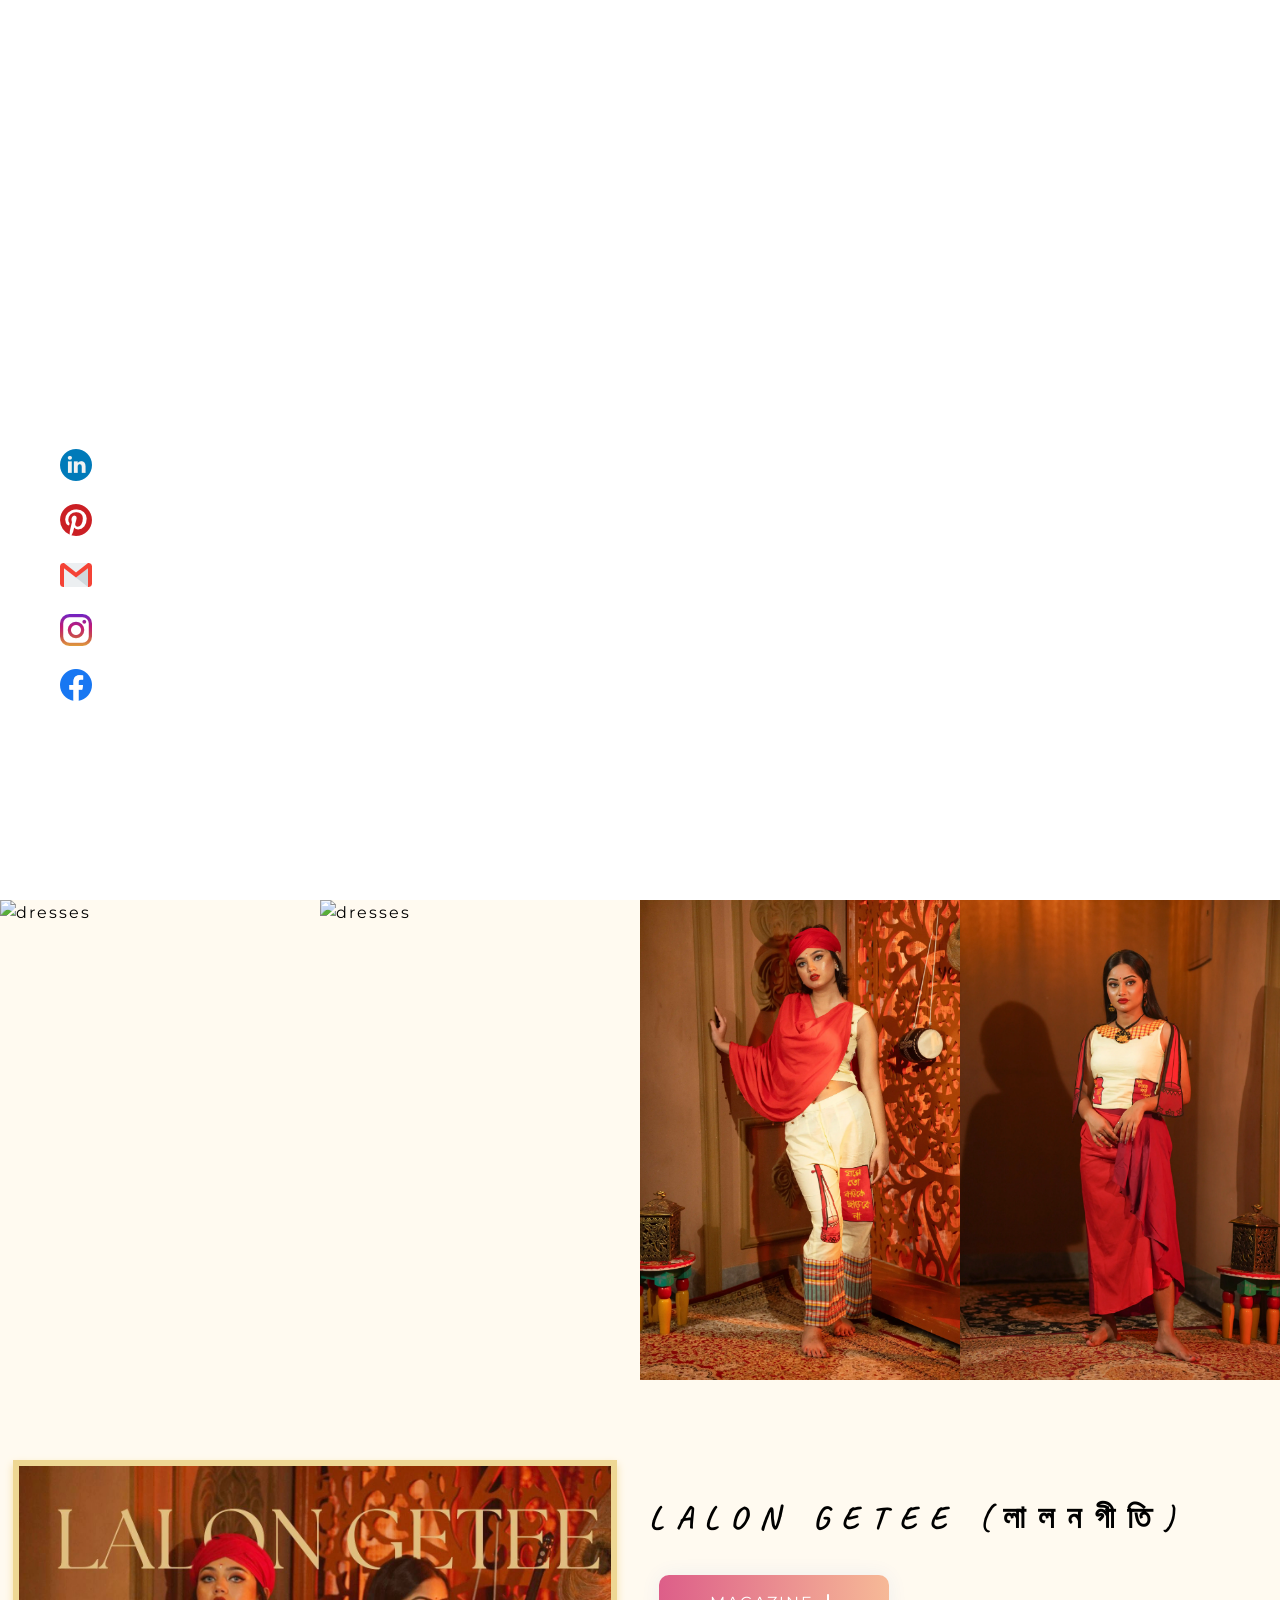
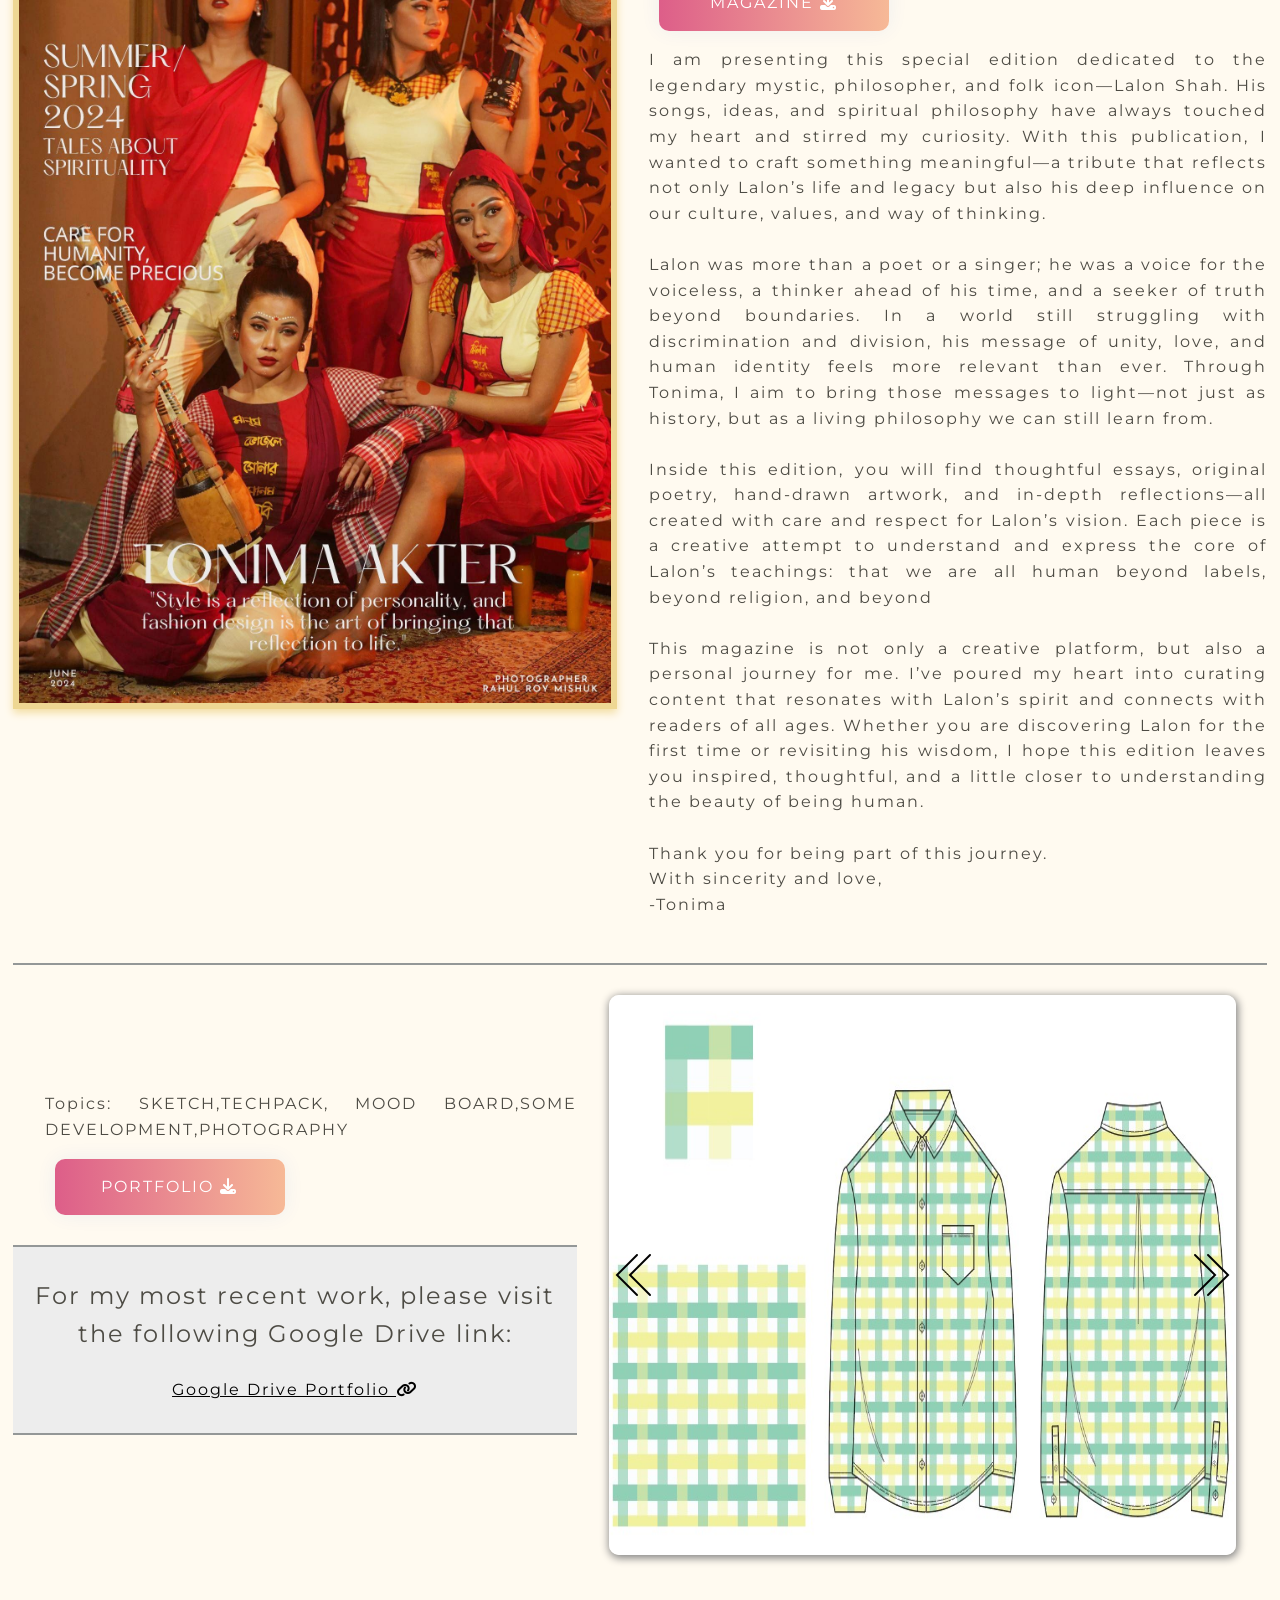
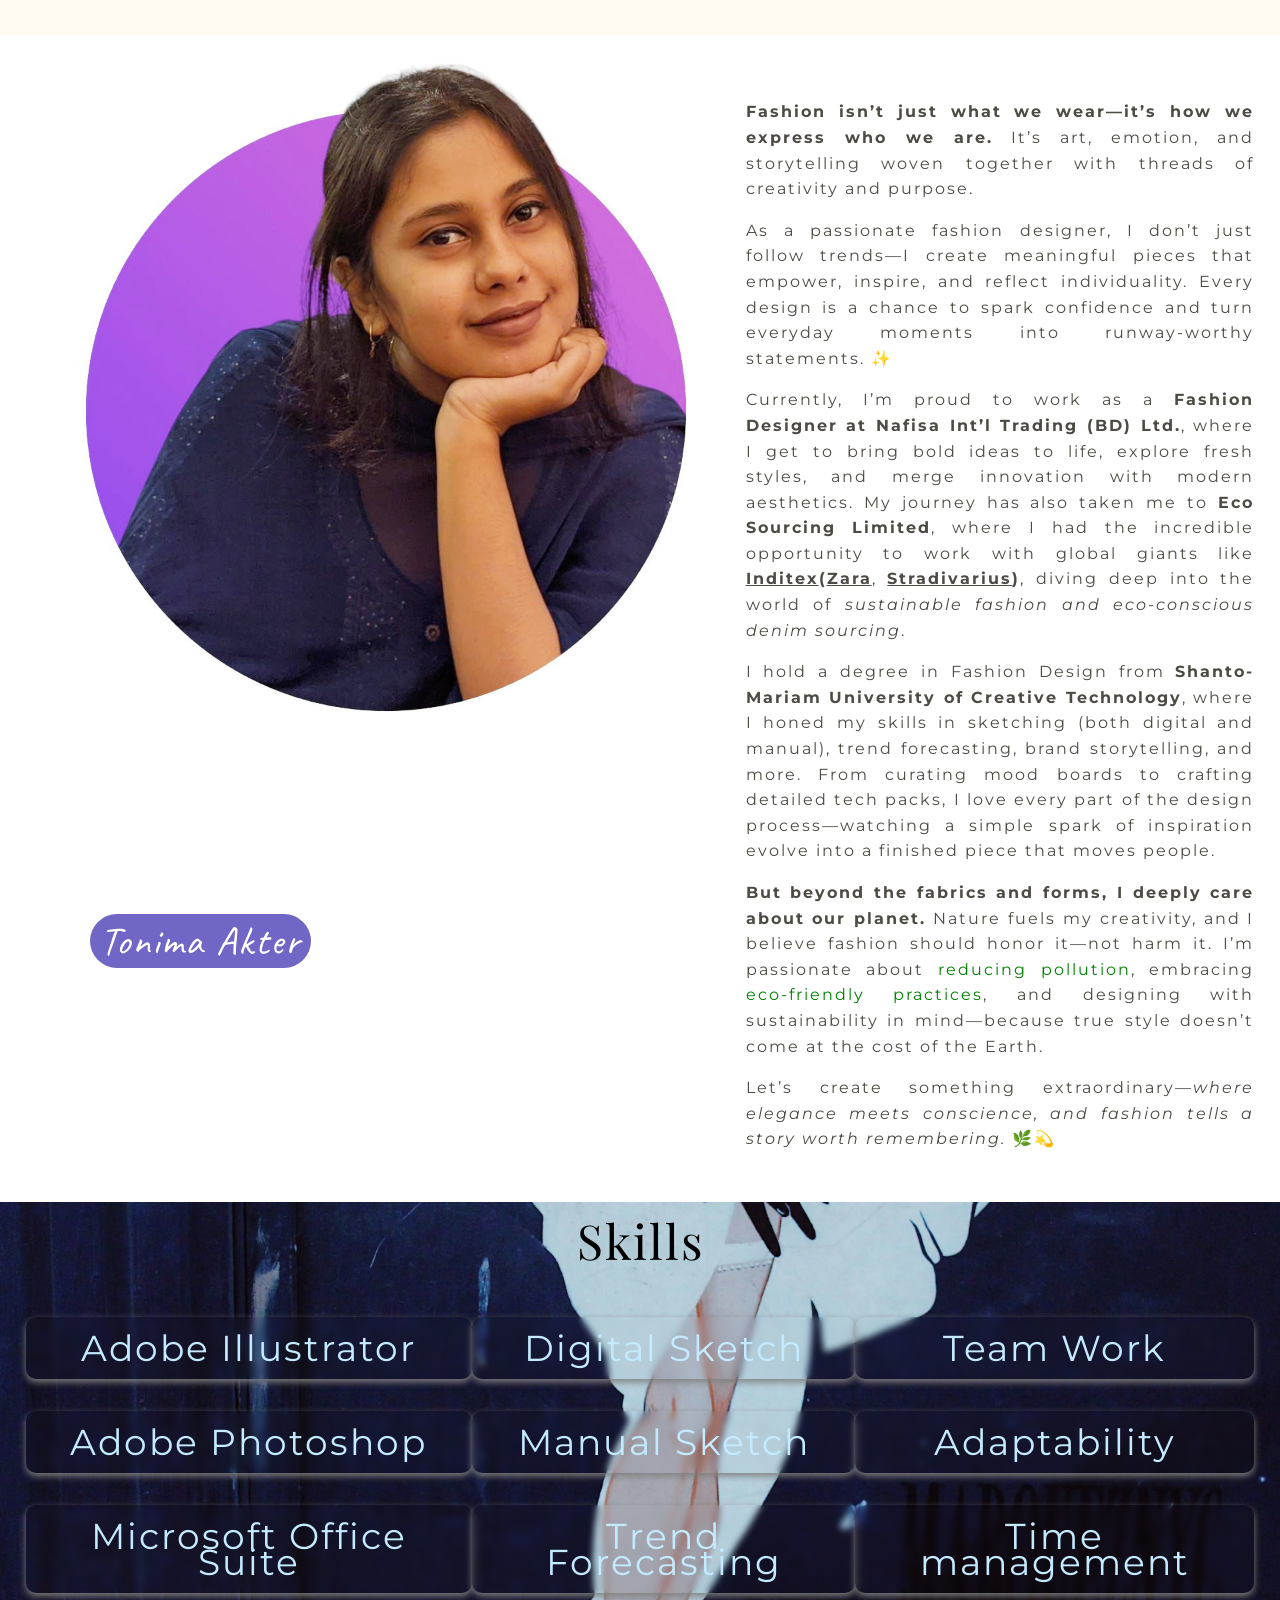
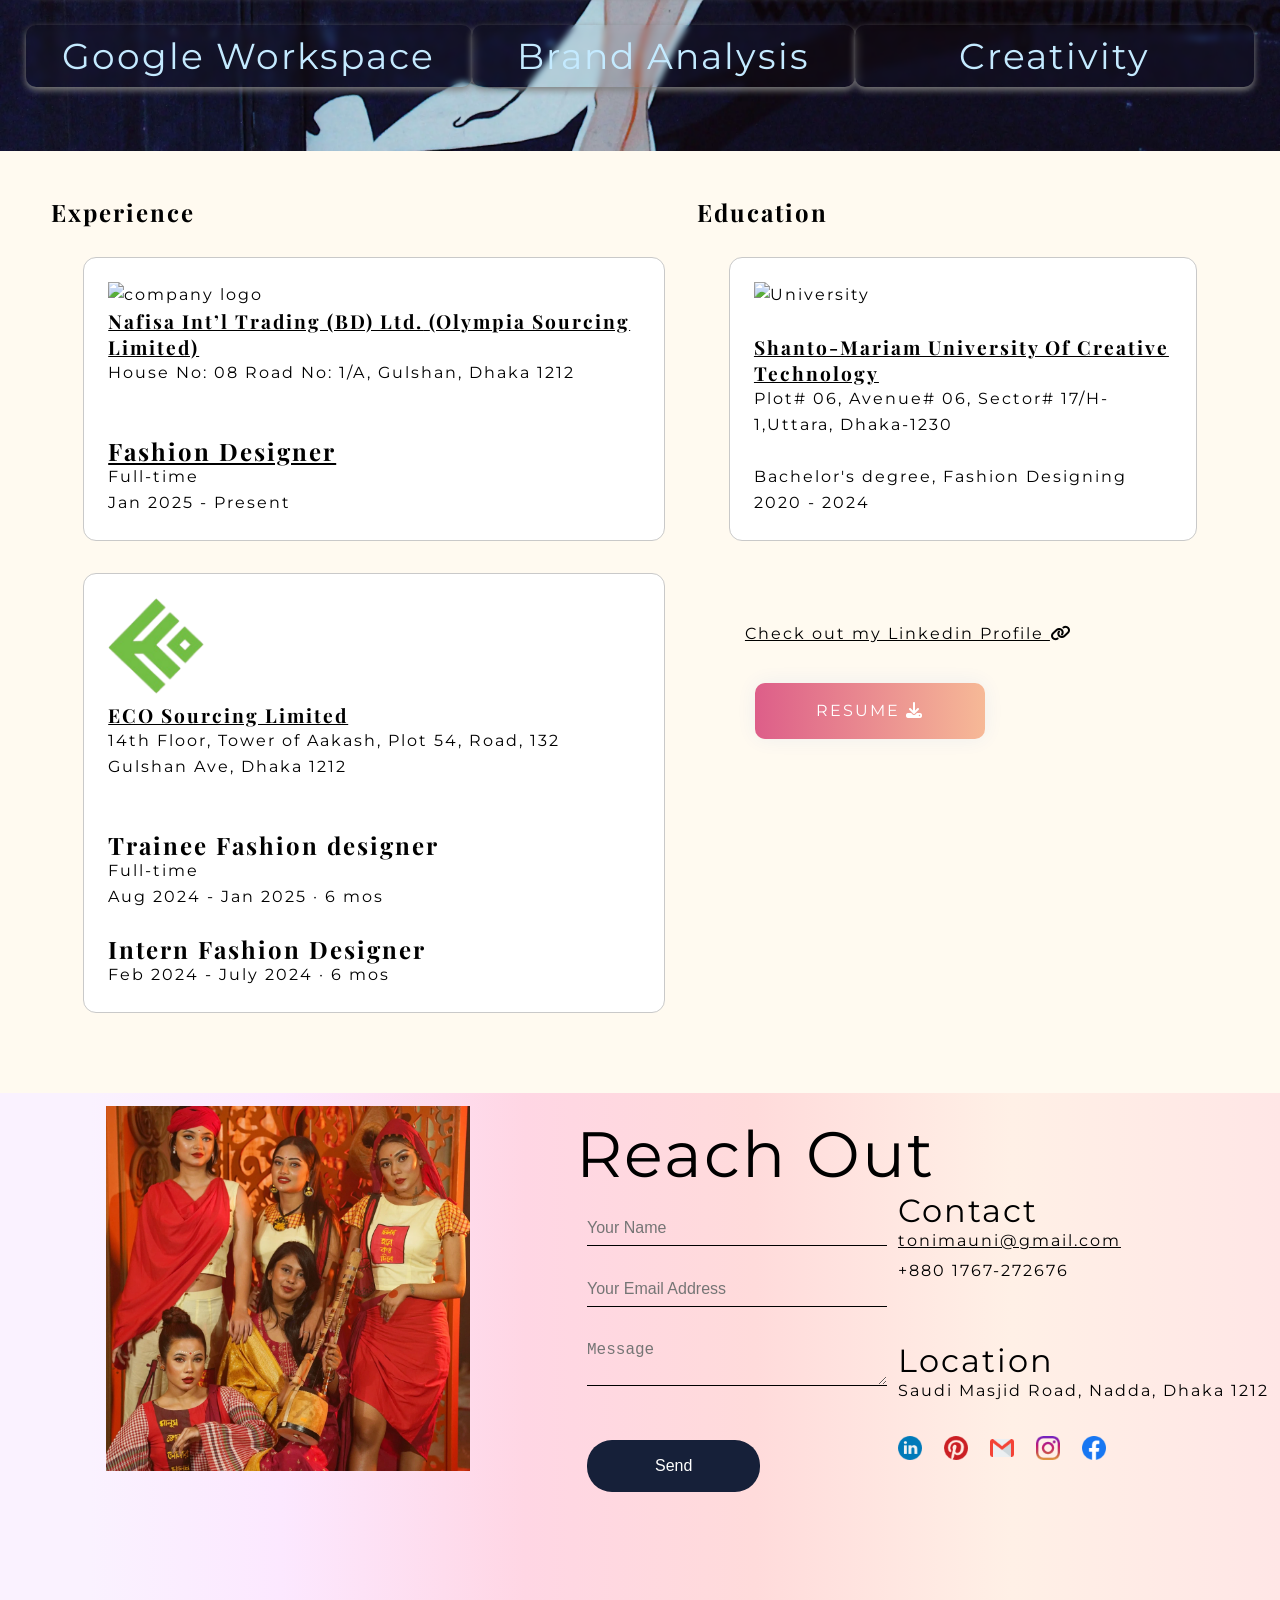
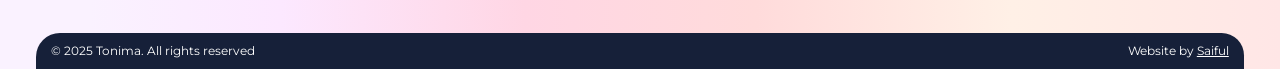
==== commit 6eed5f0a: "Update index.html" ====
--- a/index.html
+++ b/index.html
@@ -27,7 +27,22 @@
     <link rel="stylesheet" href="Style/style.css">
     <link rel="stylesheet" href="Style/header.css">
     <link rel="stylesheet" href="Style/footer.css">
-
+    <style>
+        @media (max-width: 1200px) {
+            .about-content  {
+                display: block;
+            }
+           @media (max-width: 1200px) {
+            .profile-img-div {
+                display: flex;
+                justify-content: center;
+        }
+        .img-name {
+            display: none;
+        }
+}
+        }
+    </style>
 
     <title>Home</title>
 </head>
--- a/Style/style.css
+++ b/Style/style.css
@@ -470,7 +470,7 @@
 .profile-img {
   width: 45rem;
   border-radius: 50%;
-  margin-top: 4rem;
+  margin-top: 1rem;
 }
 .about-text {
   margin-top: 3rem;
@@ -715,7 +715,10 @@
     overflow-x: hidden;
   }
   #home{
-    color: blanchedalmond;
+    color: rgb(0, 0, 0);
+  }
+  .text-ontop-video {
+    /* color: black; */
   }
   .text-ontop-video > div {
       /* font-size: 5rem; */
@@ -785,7 +788,7 @@
       display: block;
   }
   .profile-img {
-      width: 22rem;
+      width: 23rem;
   }
   .img-name {
       display: none;
